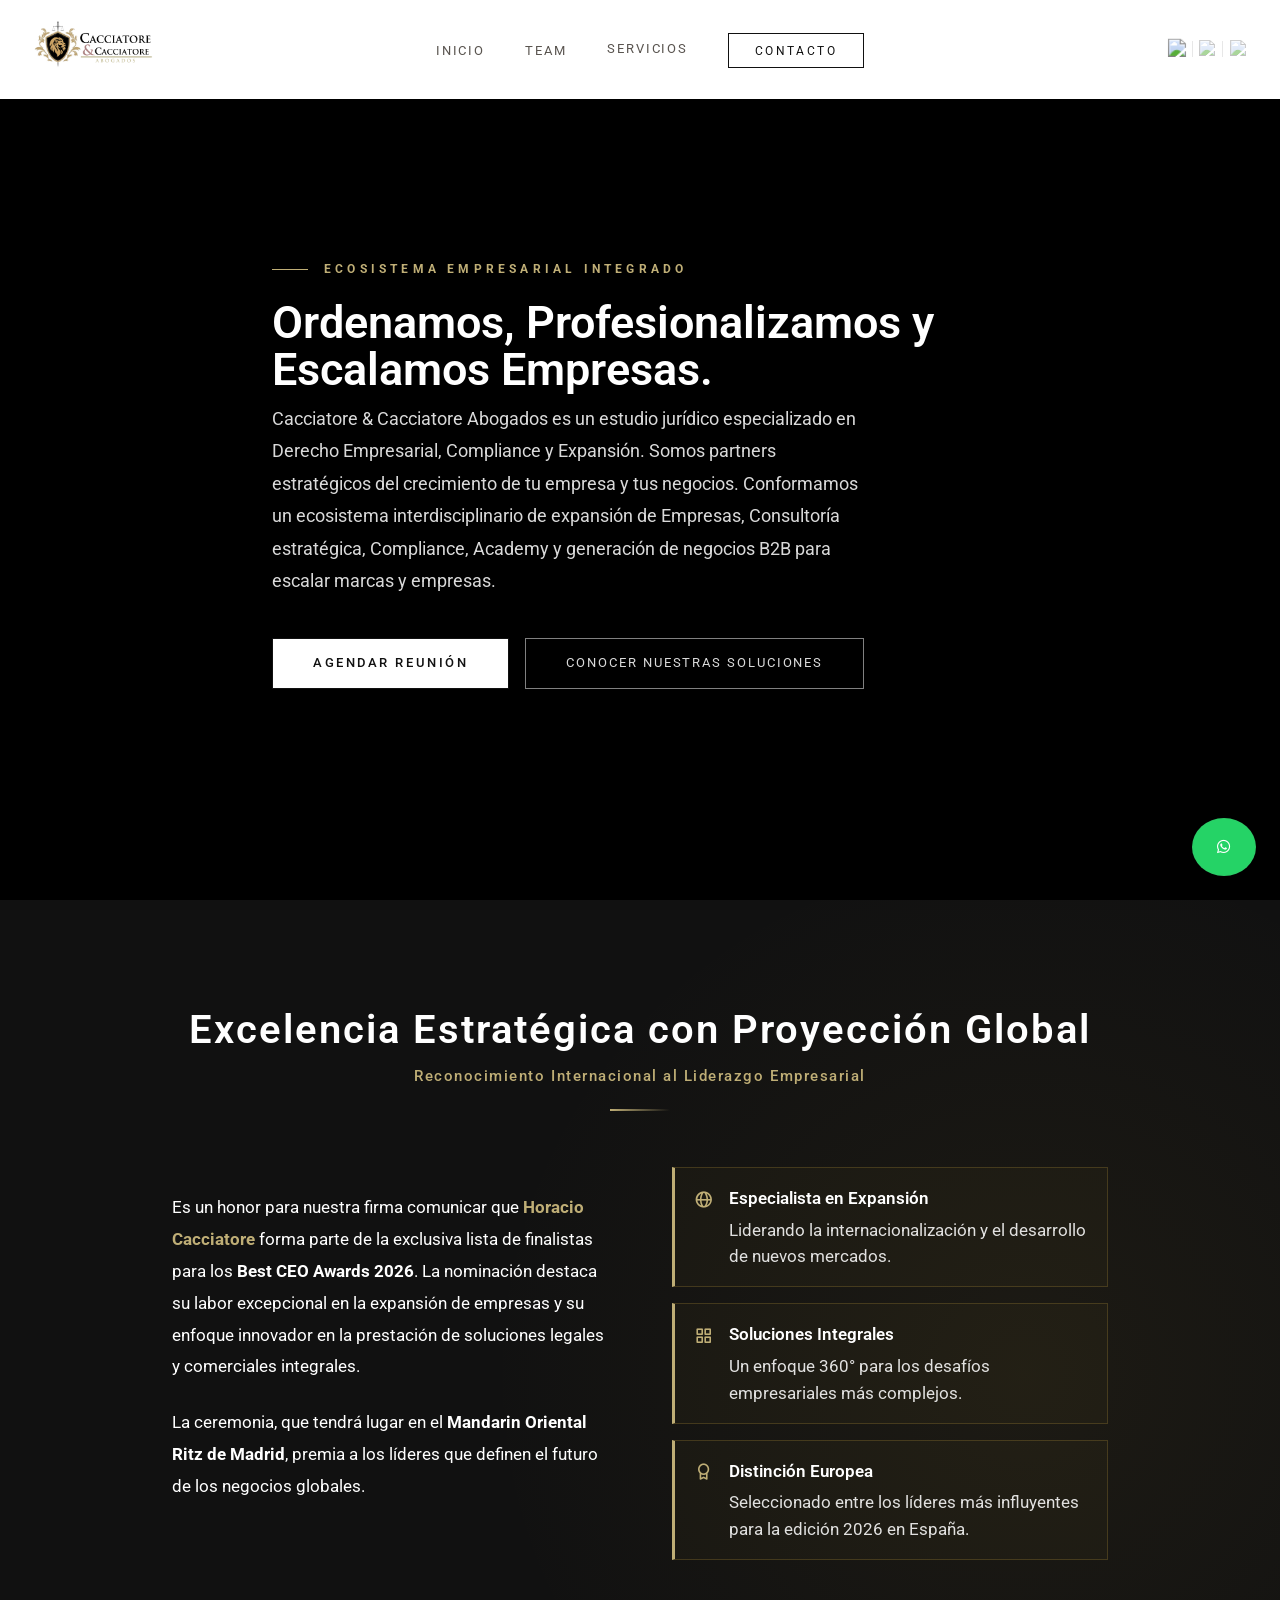
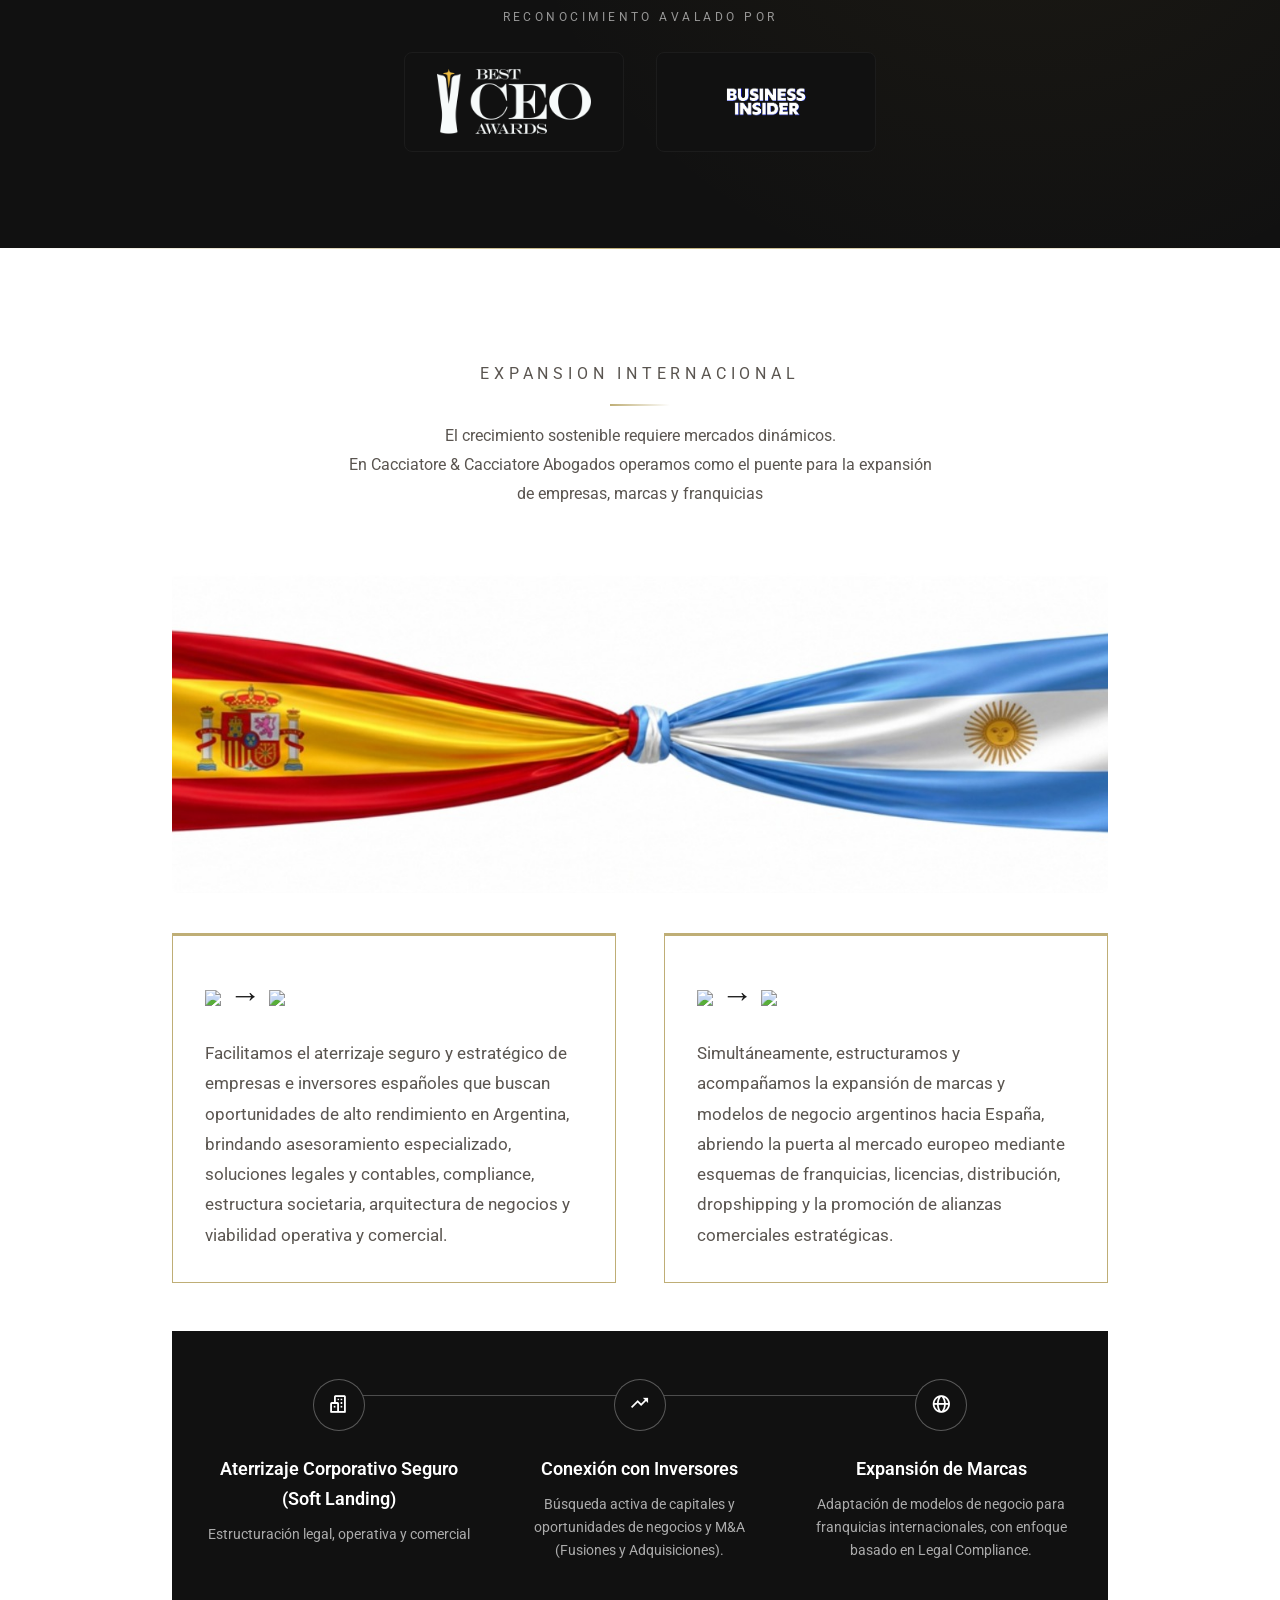
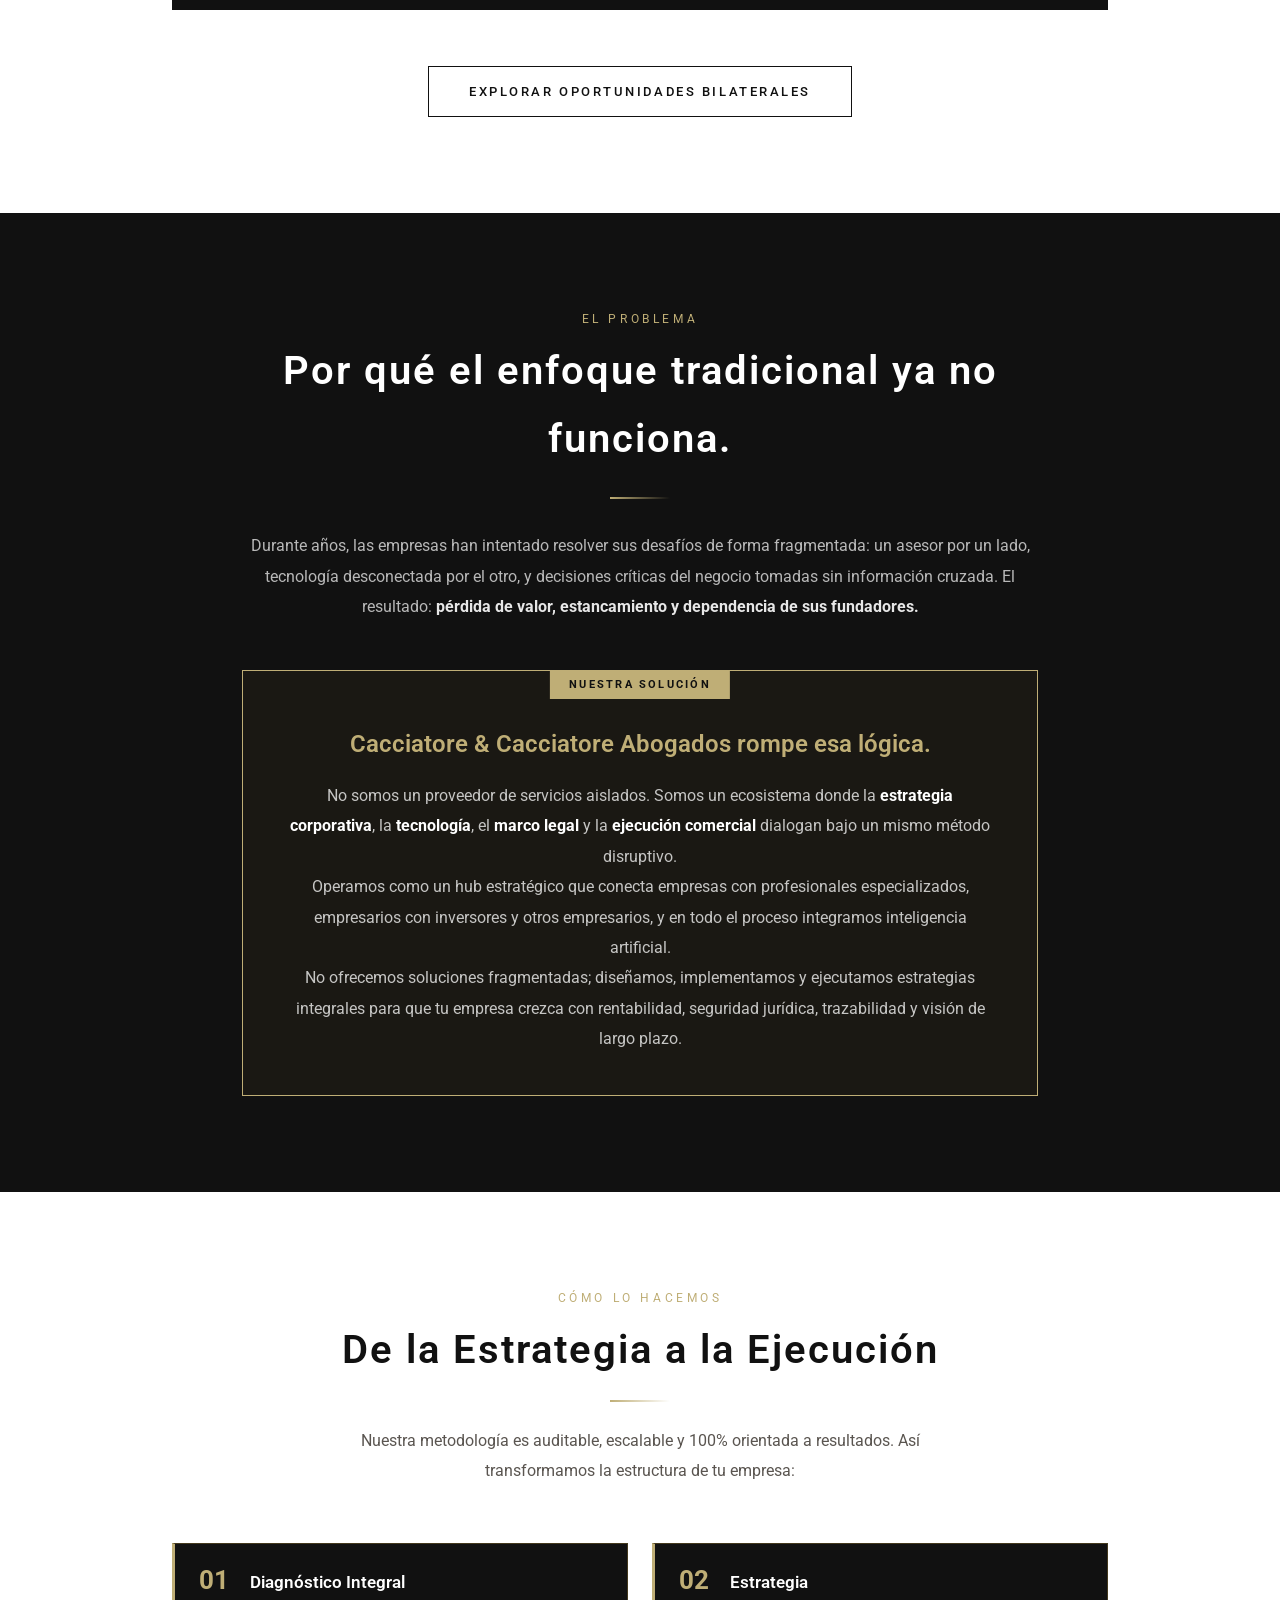
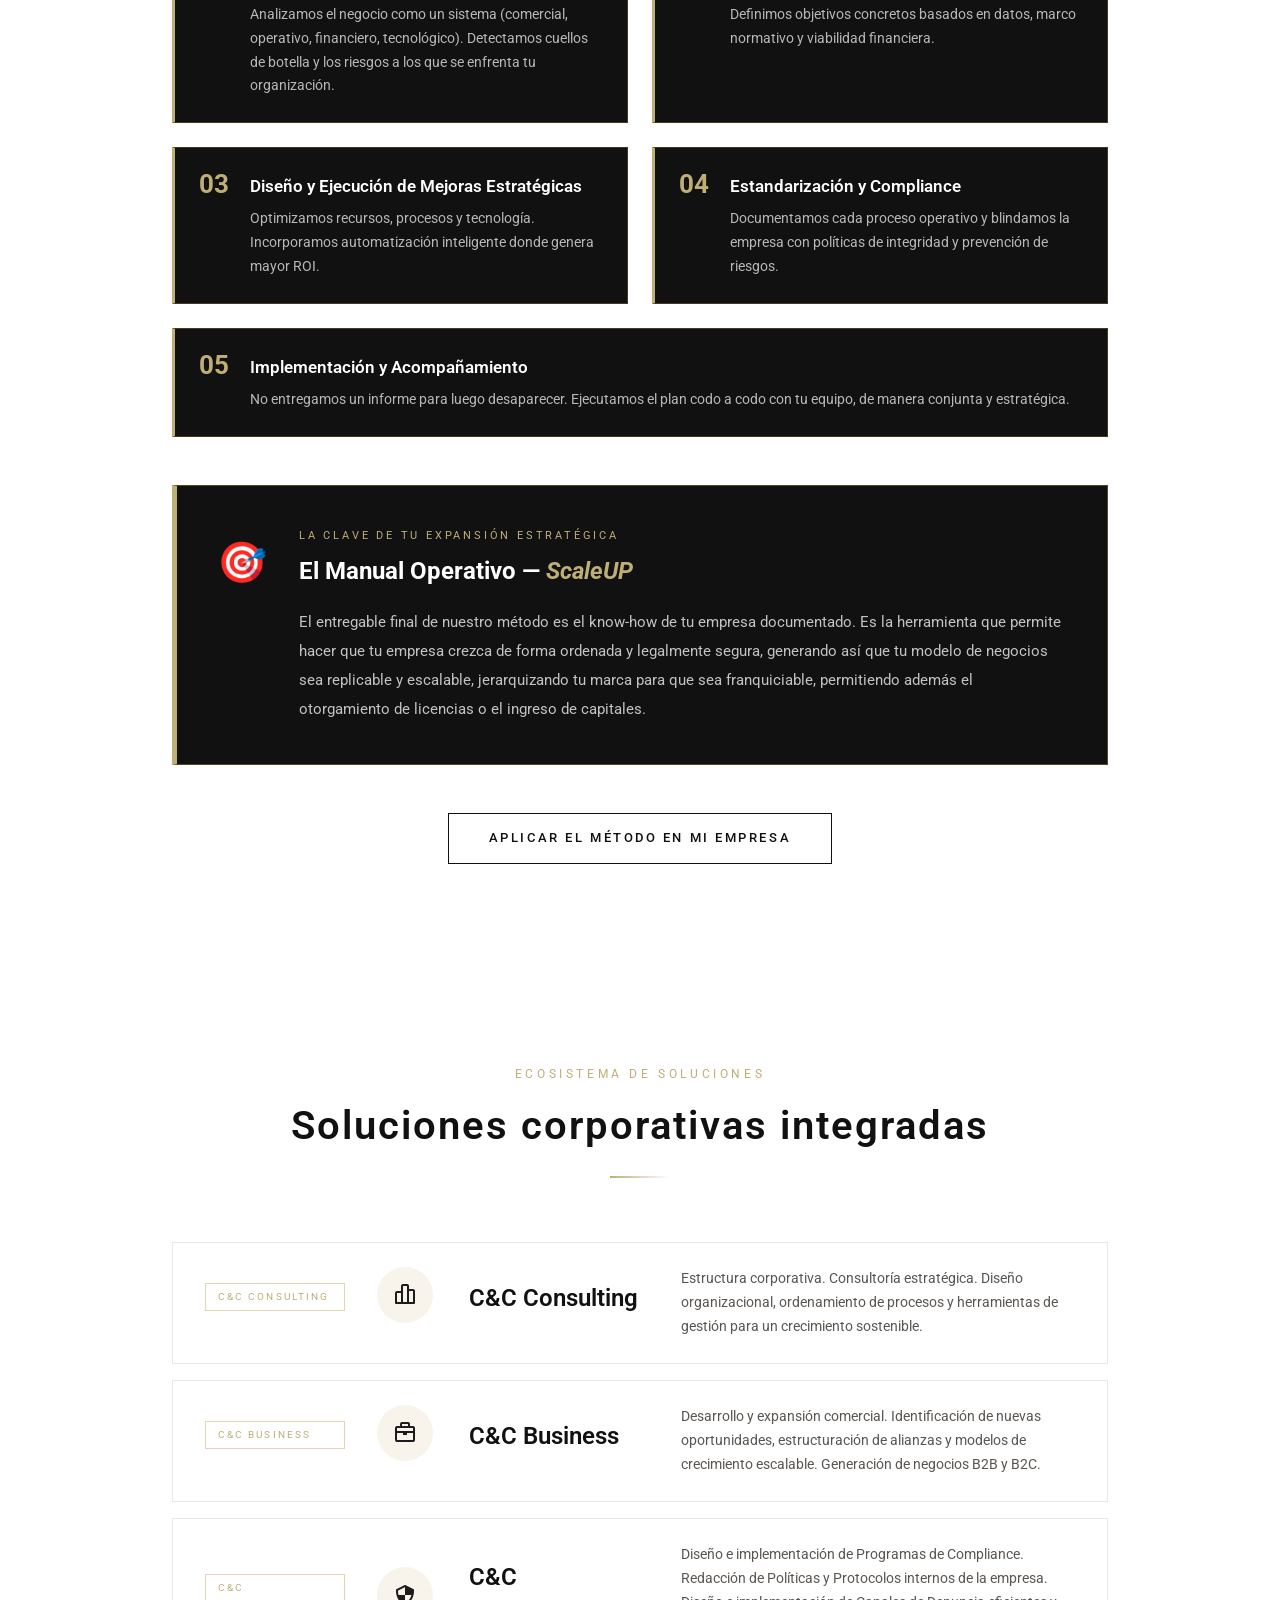
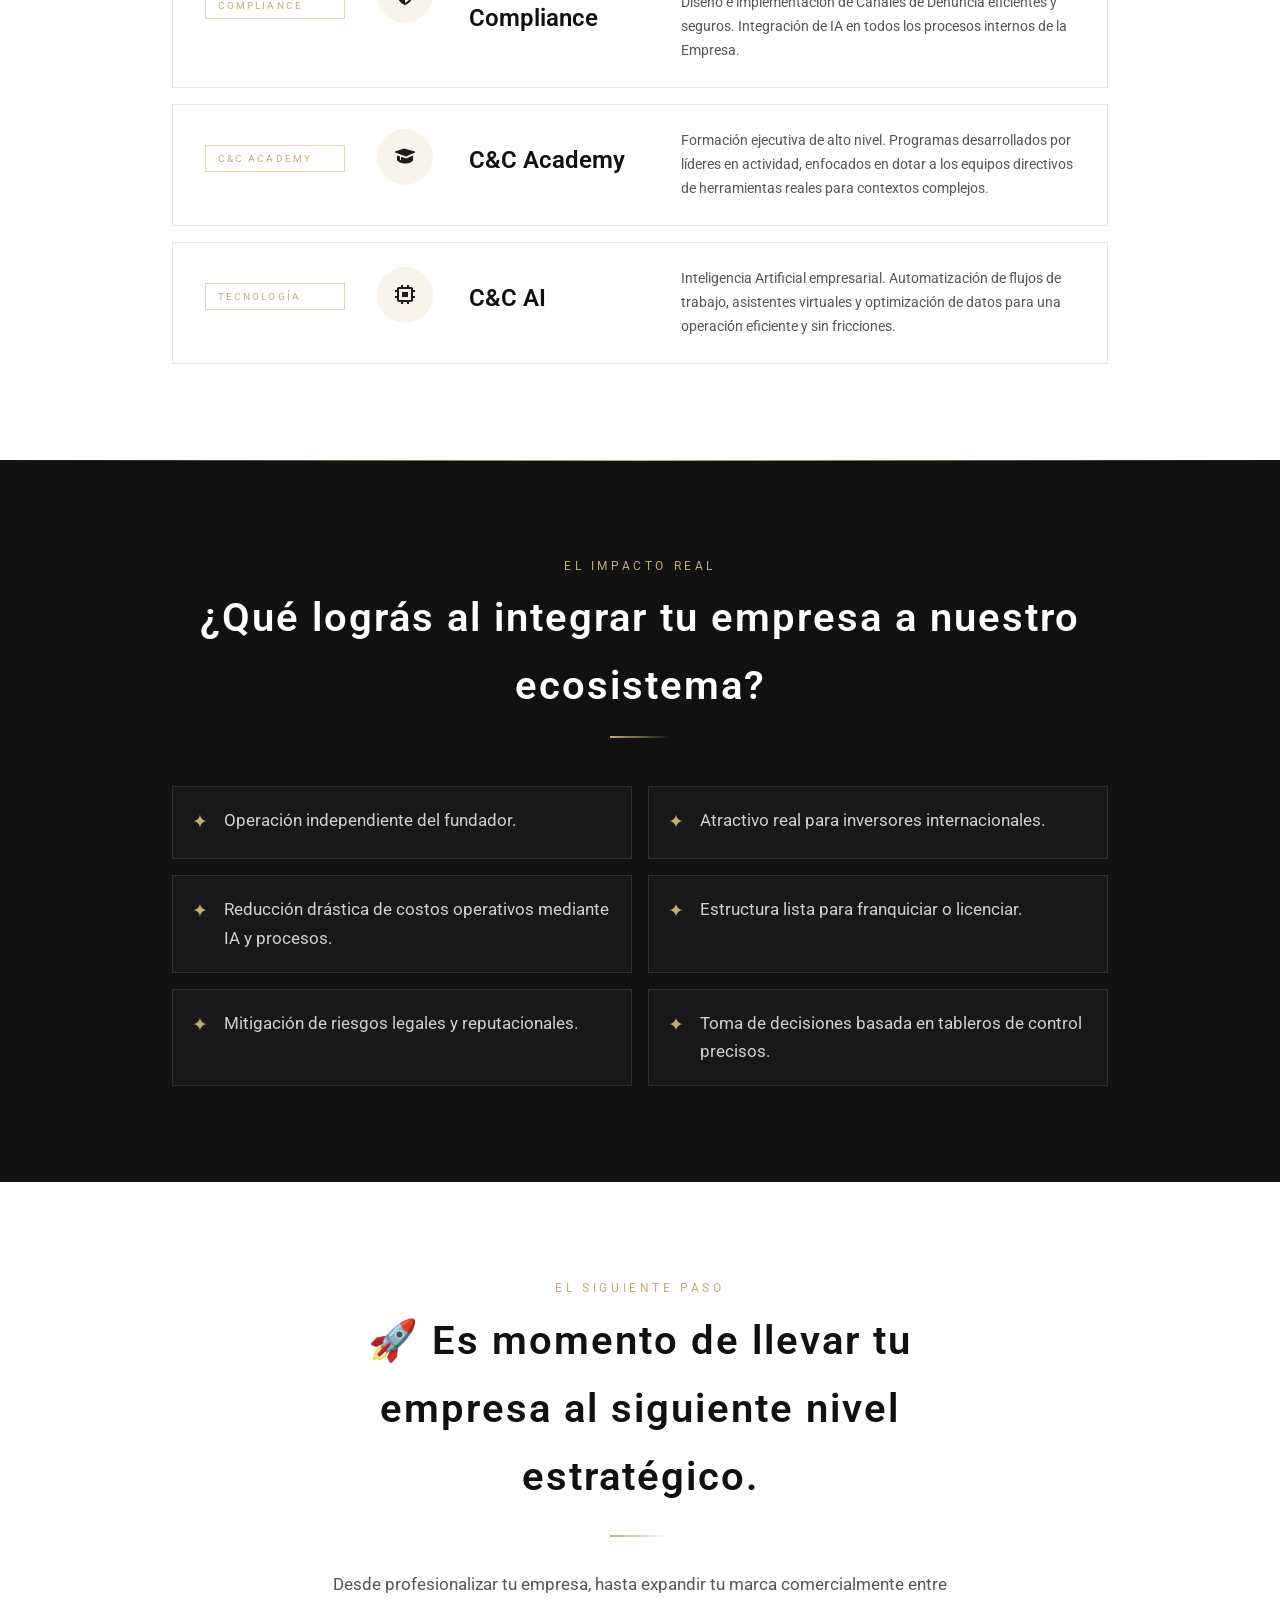
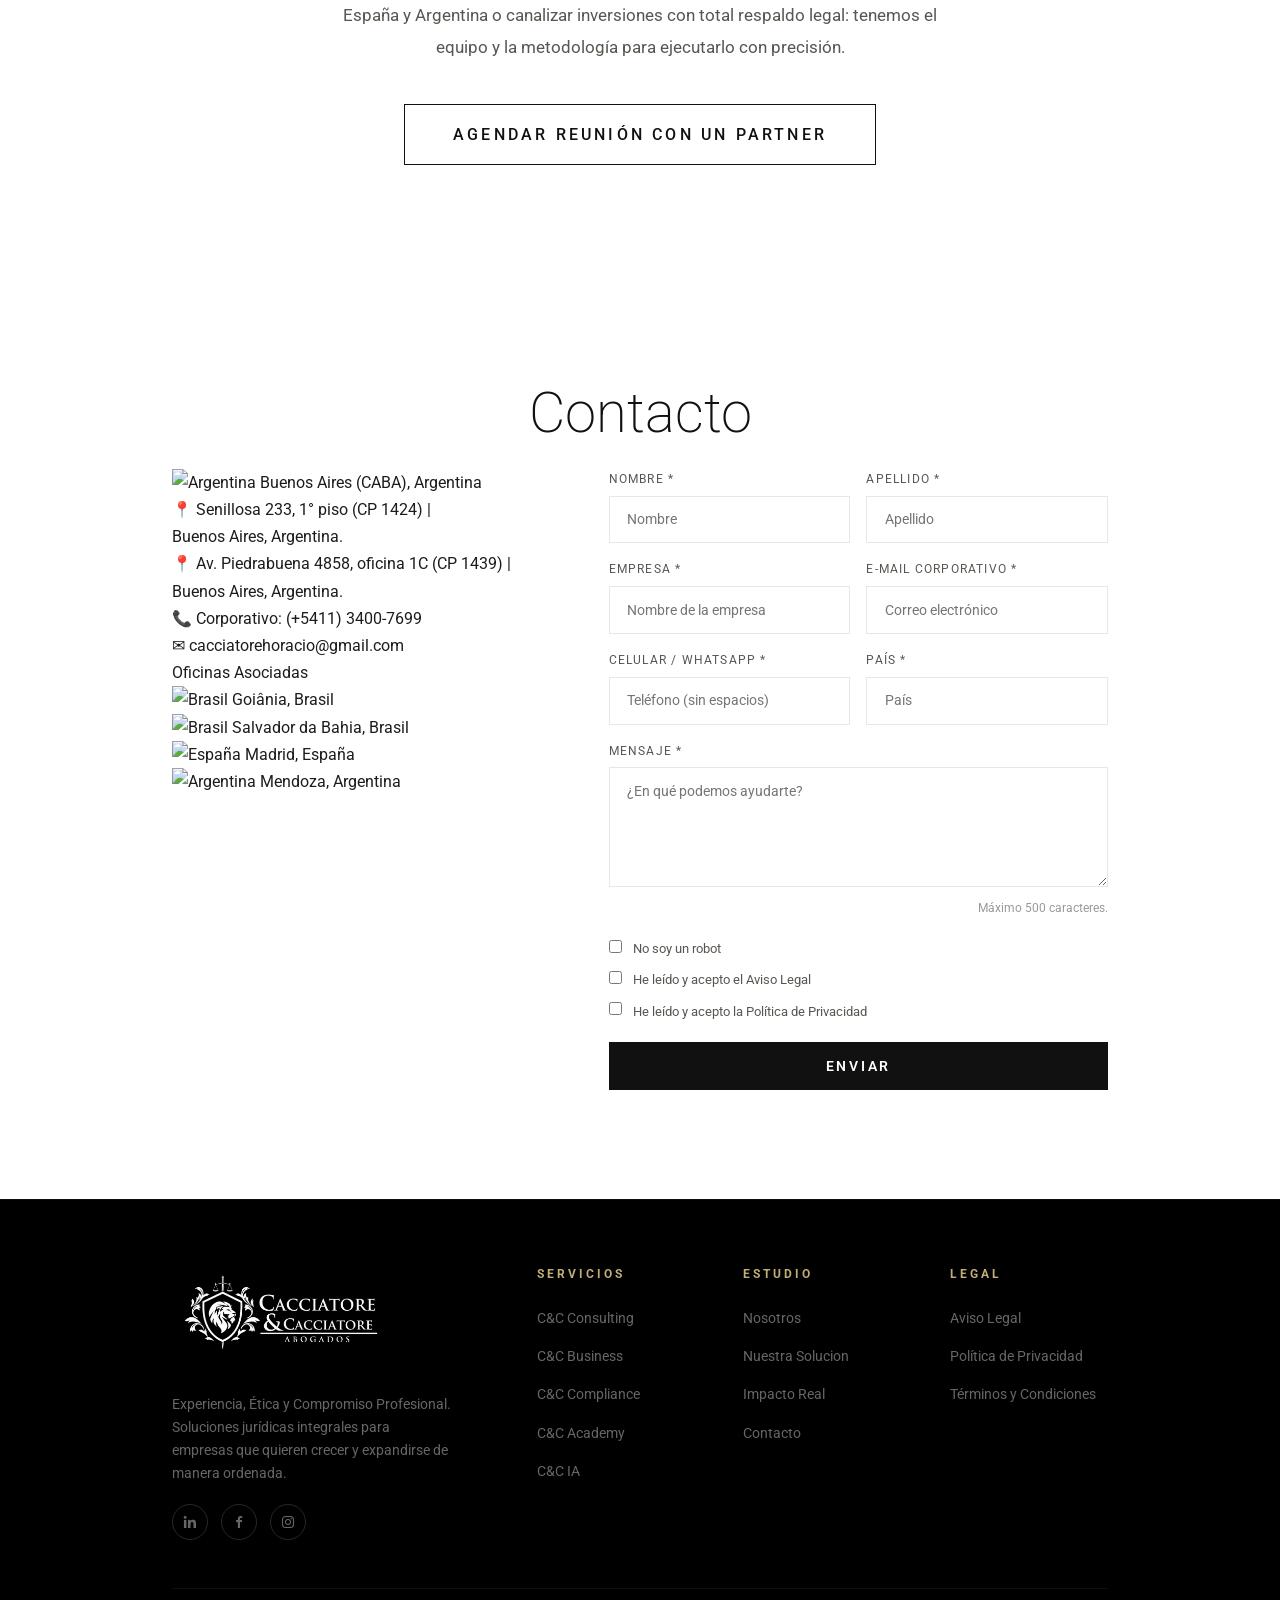
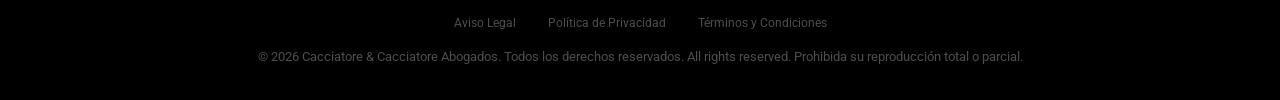
==== index.html @ 2b4773bb "Actualizacion de Cacciatore" ====
<!DOCTYPE html>
<html lang="es">
<head>
<meta charset="UTF-8">
<meta name="viewport" content="width=device-width, initial-scale=1.0">
<meta name="description" content="Cacciatore & Cacciatore Abogados - Franquiciación, Servicios Legales, Consulting e Inteligencia Artificial para empresas">
<!-- ===== SEO BÁSICO ===== -->
<meta name="description" content="Cacciatore & Cacciatore Abogados — Hub estratégico especializado en Derecho Empresarial, Compliance, Franquiciación y expansión entre España y Argentina. Ordenamos, Profesionalizamos y Escalamos organizaciones.">
<meta name="keywords" content="abogados empresariales Buenos Aires, compliance Argentina, franquiciación Argentina, expansión España Argentina, hub estratégico, derecho corporativo, consulting empresarial, inteligencia artificial legal">
<meta name="author" content="Cacciatore & Cacciatore Abogados">
<meta name="robots" content="index, follow">
<meta name="theme-color" content="#b9973a">
<link rel="canonical" href="https://cacciatoreabogados.com.ar/">

<!-- ===== OPEN GRAPH (Facebook, LinkedIn, WhatsApp) ===== -->
<meta property="og:type" content="website">
<meta property="og:url" content="https://cacciatoreabogados.com.ar/">
<meta property="og:title" content="Cacciatore & Cacciatore Abogados | Hub Estratégico Empresarial">
<meta property="og:description" content="Estudio jurídico especializado en Derecho Empresarial, Compliance y Expansión. Puente corporativo entre España y Argentina.">
<meta property="og:image" content="https://cacciatoreabogados.com.ar/img/og-image.jpg">
<meta property="og:locale" content="es_AR">
<meta property="og:locale:alternate" content="en_US">
<meta property="og:locale:alternate" content="pt_BR">
<meta property="og:site_name" content="Cacciatore & Cacciatore Abogados">

<!-- ===== TWITTER CARD ===== -->
<meta name="twitter:card" content="summary_large_image">
<meta name="twitter:title" content="Cacciatore & Cacciatore Abogados | Hub Estratégico Empresarial">
<meta name="twitter:description" content="Estudio jurídico especializado en Derecho Empresarial, Compliance y Expansión entre España y Argentina.">
<meta name="twitter:image" content="https://cacciatoreabogados.com.ar/img/og-image.jpg">

<!-- ===== GEO (posicionamiento local) ===== -->
<meta name="geo.region" content="AR-C">
<meta name="geo.placename" content="Buenos Aires, Argentina">
<meta name="geo.position" content="-34.6037;-58.3816">
<meta name="ICBM" content="-34.6037, -58.3816">

<!-- ===== SCHEMA.ORG (dato estructurado para Google) ===== -->
<script type="application/ld+json">
{
  "@context": "https://schema.org",
  "@type": "LegalService",
  "name": "Cacciatore & Cacciatore Abogados",
  "description": "Hub estratégico especializado en Derecho Empresarial, Compliance, Franquiciación y expansión entre España y Argentina.",
  "url": "https://cacciatoreabogados.com.ar",
  "logo": "https://cacciatoreabogados.com.ar/img/logo.png",
  "telephone": "+541134007699",
  "email": "cacciatorehoracio@gmail.com",
  "address": [
    {
      "@type": "PostalAddress",
      "streetAddress": "Senillosa 233, 1° piso",
      "addressLocality": "Buenos Aires",
      "postalCode": "1424",
      "addressCountry": "AR"
    },
    {
      "@type": "PostalAddress",
      "streetAddress": "Av. Piedrabuena 4858, oficina 1C",
      "addressLocality": "Buenos Aires",
      "postalCode": "1439",
      "addressCountry": "AR"
    }
  ],
  "areaServed": ["AR", "ES", "BR"],
  "serviceType": ["Derecho Empresarial", "Compliance", "Franquiciación", "Consulting", "Inteligencia Artificial Legal"],
  "sameAs": [
    "https://www.linkedin.com/in/horaciocacciatore/",
    "https://www.instagram.com/horacio.cacciatore/"
  ]
}
</script>
<title>Cacciatore & Cacciatore Abogados</title>
<link rel="preconnect" href="https://fonts.googleapis.com">
<link rel="preconnect" href="https://fonts.gstatic.com" crossorigin>
<link href="https://fonts.googleapis.com/css2?family=Roboto:wght@100;300;400;500;700;900&display=swap" rel="stylesheet">
<link href="https://fonts.googleapis.com/css2?family=Cormorant+Garamond:ital,wght@0,400;0,600;0,700;1,400;1,600&family=Outfit:wght@300;400;500;600&display=swap" rel="stylesheet">
<link rel="stylesheet" href="https://cdn.jsdelivr.net/npm/boxicons@latest/css/boxicons.min.css">
<link rel="stylesheet" href="css/style.css">
<link rel="stylesheet" href="css/hero-video.css">
<link rel="stylesheet" href="css/lang-switcher.css">
 
<link rel="icon" type="image/png" href="img/favicon.png">
</head>
<body>
 
<!-- =================== HEADER =================== -->
<header id="mainHeader">
  <nav class="nav">
    <a class="nav-logo" href="#inicio">
      <img src="img/Logo CACCIATORE & CACCIATORE ABOGADOS.PNG" alt="">
    </a>
    <ul class="nav-links">
      <li><a href="#inicio" data-i18n="nav.inicio">Inicio</a></li>
      <li><a href="team.html" data-i18n="nav.team">Team</a></li>
      <li class="nav-links">
        <a href="#servicios" data-i18n="nav.servicios">Servicios</a>
      </li>
      <li><a href="#contacto" class="nav-cta" data-i18n="nav.contacto">Contacto</a></li>
    </ul>
    <div class="hamburger" id="hamburger" onclick="toggleMenu()">
      <span></span><span></span><span></span>
    </div>
    <div class="lang-switcher">
      <button class="lang-btn lang-active" data-lang="es" title="Español"><img src="https://flagcdn.com/w20/es.png"></button>
      <span class="lang-sep"></span>
      <button class="lang-btn" data-lang="en" title="English"><img src="https://flagcdn.com/w20/us.png"></button>
      <span class="lang-sep"></span>
      <button class="lang-btn" data-lang="pt" title="Português"><img src="https://flagcdn.com/w20/br.png"></button>
  </div>
  </nav>
</header>
 
<!-- Mobile Menu -->
<div class="mobile-menu" id="mobileMenu">
  <button class="close-btn" onclick="toggleMenu()">✕</button>
  <a href="#inicio" onclick="toggleMenu()" data-i18n="nav.inicio">Inicio</a>
  <a href="team.html" onclick="toggleMenu()" data-i18n="nav.team">Team</a>
  <a href="#servicios" onclick="toggleMenu()" data-i18n="nav.servicios">Servicios</a>
  <a href="#contacto" onclick="toggleMenu()" data-i18n="nav.contacto">Contacto</a>
</div>
 
<!-- =================== HERO =================== -->
<section class="hero-video" id="inicio">
 
  <!-- SLIDE 1 -->
  <div class="hv-slide active" id="hv-slide-1">
    <video class="hv-video" autoplay muted playsinline loop>
      <source src="videos/video-1.mp4" type="video/mp4">
    </video>
    <div class="hv-overlay"></div>
    <div class="hv-content">
      <h2 class="hv-eyebrow" data-i18n="hero.eyebrow">Ecosistema Empresarial Integrado</h2>
      <h1 id="nosotros" class="hv-title" data-i18n="hero.title">Ordenamos, Profesionalizamos y Escalamos Empresas.</h1>
      <p class="hv-desc" data-i18n="hero.desc">
        Cacciatore & Cacciatore Abogados es un estudio jurídico especializado en Derecho Empresarial, Compliance y Expansión.
        Somos partners estratégicos del crecimiento de tu empresa y tus negocios. 
        Conformamos un ecosistema interdisciplinario de expansión de Empresas, Consultoría estratégica, Compliance, Academy y generación de negocios B2B para escalar marcas y empresas.
 
      </p>
      <div class="hv-btns">
        <a href="https://wa.me/5491134007699" target="_blank" rel="noopener noreferrer" class="btn-primary" data-i18n="hero.cta1">Agendar Reunión</a>
        <a href="#servicios" class="btn-outline hv-btn-outline" data-i18n="hero.cta2">Conocer nuestras soluciones</a>
      </div>
    </div>
  </div>
</section>

<!-- =================== RECONOCIMIENTO INTERNACIONAL =================== -->
<section class="section reveal" id="reconocimiento">
  <div class="container recono-inner">
    <div class="recono-header">
      <h2 class="stitle" style="color: var(--white);" data-i18n="reconocimiento.title">Excelencia Estratégica con Proyección Global</h2>
      <p class="recono-subtitle" data-i18n="reconocimiento.subtitle">Reconocimiento Internacional al Liderazgo Empresarial</p>
      <div class="gold-line" style="margin: 1.2rem auto;"></div>
    </div>
   <div class="recono-grid">
      <!-- COLUMNA IZQUIERDA: textos -->
      <div class="recono-text">
        <p data-i18n="reconocimiento.text1">Es un honor para nuestra firma comunicar que <strong style="color: var(--gold);">Horacio Cacciatore</strong> forma parte de la exclusiva lista de finalistas para los <strong>Best CEO Awards 2026</strong>. La nominación destaca su labor excepcional en la expansión de empresas y su enfoque innovador en la prestación de soluciones legales y comerciales integrales.</p>
        <p data-i18n="reconocimiento.text2">La ceremonia, que tendrá lugar en el <strong>Mandarin Oriental Ritz de Madrid</strong>, premia a los líderes que definen el futuro de los negocios globales.</p>
      </div>

      <!-- COLUMNA DERECHA: items -->
      <div class="recono-items">
        <div class="recono-item">
          <span class="recono-item-icon"><i class="bx bx-globe"></i></span>
          <div>
            <h4 data-i18n="reconocimiento.item1_title">Especialista en Expansión</h4>
            <p data-i18n="reconocimiento.item1_text">Liderando la internacionalización y el desarrollo de nuevos mercados.</p>
          </div>
        </div>
        <div class="recono-item">
          <span class="recono-item-icon"><i class="bx bx-grid-alt"></i></span>
          <div>
            <h4 data-i18n="reconocimiento.item2_title">Soluciones Integrales</h4>
            <p data-i18n="reconocimiento.item2_text">Un enfoque 360° para los desafíos empresariales más complejos.</p>
          </div>
        </div>
        <div class="recono-item">
          <span class="recono-item-icon"><i class="bx bx-award"></i></span>
          <div>
            <h4 data-i18n="reconocimiento.item3_title">Distinción Europea</h4>
            <p data-i18n="reconocimiento.item3_text">Seleccionado entre los líderes más influyentes para la edición 2026 en España.</p>
          </div>
        </div>
      </div>

    </div>

    <!-- LOGOS ABAJO — fuera del grid -->
    <div class="recono-logos">
      <p class="recono-logos-label" data-i18n="reconocimiento.avalado">Reconocimiento avalado por</p>
      <div class="recono-logos-row">
        <div class="recono-logo-box ceo">
          <img src="img/Logo_BestCEOAwards.png" alt="Best CEO Awards 2026">
        </div>
        <div class="recono-logo-box">
          <img src="img/business_insider.png" alt="Business Insider">
        </div>
      </div>
    </div>
  </div>
</section>
 
<!-- =================== ESPAÑA - ARGENTINA =================== -->
<section class="section franchise reveal" id="espana-argentina">
  <div class="container">
    <div class="franchise-header">
      <p class="sec-label" data-i18n="espana_arg.label">EXPANSION INTERNACIONAL</p>
      <div class="gold-line" style="margin: 1rem auto;"></div>
      <p data-i18n="espana_arg.intro">El crecimiento sostenible requiere mercados dinámicos. <br>
     En Cacciatore & Cacciatore Abogados operamos como el puente para la expansión de empresas, marcas y franquicias</p>
    </div>
    <div style="margin-bottom: 2.5rem; overflow: hidden; border-radius: 8px;">
      <img src="img/hub-internacional.jpeg" alt="Hub Estratégico España - Argentina"
           style="width: 100%; height: 320px; object-fit: cover; object-position: center; display: block;">
    </div>
    <div style="display: grid; grid-template-columns: 1fr 1fr; gap: 3rem; margin-bottom: 3rem;" class="esp-arg-grid">
      <div style="background: var(--white); border: 1px solid var(--gold); border-top: 3px solid var(--gold); padding: 2rem;">
        <div style="font-size: 2rem; margin-bottom: 1rem;"><img src="https://flagcdn.com/w40/es.png"> → <img src="https://flagcdn.com/w40/ar.png"></div>
       <!-- <h3 style="font-family: var(--font-display); font-size: 1.4rem; font-weight: 600; color: var(--black); margin-bottom: 1rem;" data-i18n="espana_arg.es_ar_title">España hacia Argentina</h3>-->
        <p style="color: var(--text-dim); font-size: 1.05rem; line-height: 1.8;" data-i18n="espana_arg.es_ar_text">
          Facilitamos el aterrizaje seguro y estratégico de empresas e inversores españoles que buscan oportunidades de alto rendimiento en Argentina, brindando asesoramiento especializado, soluciones legales y contables, compliance, estructura societaria, arquitectura de negocios y viabilidad operativa y comercial. 
        </p>
      </div>
      <div style="background: var(--white); border: 1px solid var(--gold); border-top: 3px solid var(--gold); padding: 2rem;">
        <div style="font-size: 2rem; margin-bottom: 1rem;"><img src="https://flagcdn.com/w40/ar.png"> → <img src="https://flagcdn.com/w40/es.png"></div>
       <!-- <h3 style="font-family: var(--font-display); font-size: 1.4rem; font-weight: 600; color: var(--black); margin-bottom: 1rem;" data-i18n="espana_arg.ar_es_title">Argentina hacia España</h3>-->
        <p style="color: var(--text-dim); font-size: 1.05rem; line-height: 1.8;" data-i18n="espana_arg.ar_es_text">
          Simultáneamente, estructuramos y acompañamos la expansión de marcas y modelos de negocio argentinos hacia España, abriendo la puerta al mercado europeo mediante esquemas de franquicias, licencias, distribución, dropshipping y la promoción de alianzas comerciales estratégicas.
        </p>
      </div>
    </div>
 
    <div class="franchise-steps">
      <div class="step-card">
        <div class="step-num"><i class='bx bx-buildings'></i></div>
        <h4 data-i18n="espana_arg.step1_title">Aterrizaje Corporativo Seguro (Soft Landing)</h4>
        <p data-i18n="espana_arg.step1_text">Estructuración legal, operativa y comercial</p>
      </div>
      <div class="step-card">
        <div class="step-num"><i class='bx bx-trending-up'></i></div>
        <h4 data-i18n="espana_arg.step2_title">Conexión con Inversores</h4>
        <p data-i18n="espana_arg.step2_text">Búsqueda activa de capitales y oportunidades de negocios y M&A (Fusiones y Adquisiciones).</p>
      </div>
      <div class="step-card">
        <div class="step-num"><i class='bx bx-globe'></i></div>
        <h4 data-i18n="espana_arg.step3_title">Expansión de Marcas</h4>
        <p data-i18n="espana_arg.step3_text">Adaptación de modelos de negocio para franquicias internacionales, con enfoque basado en Legal Compliance. </p>
      </div>
    </div>
 
    <div class="franchise-cta">
      <a href="https://wa.me/5491134007699" target="_blank" rel="noopener noreferrer" class="btn-primary" data-i18n="espana_arg.cta">Explorar Oportunidades Bilaterales</a>
    </div>
  </div>
</section>
 
<!-- =================== PROBLEMA VS SOLUCIÓN =================== -->
<section class="section reveal" id="problema-solucion">
  <div class="container">
    <p class="sec-label" data-i18n="problema.label">El Problema</p>
    <h2 class="stitle" data-i18n="problema.title">Por qué el enfoque tradicional ya no funciona.</h2>
    <div class="gold-line"></div>
    <p class="problema-text" data-i18n="problema.text">
      Durante años, las empresas han intentado resolver sus desafíos de forma fragmentada: un asesor por un lado, tecnología desconectada por el otro, y decisiones críticas del negocio tomadas sin información cruzada. El resultado: <strong>pérdida de valor, estancamiento y dependencia de sus fundadores.</strong>
    </p>
    <div id="nuestra-solucion" class="solucion-box">
      <span class="solucion-badge" data-i18n="problema.sol_label">Nuestra Solución</span>
      <p class="solucion-title" data-i18n="problema.sol_title">
        Cacciatore & Cacciatore Abogados rompe esa lógica.
      </p>
      <p class="solucion-text" data-i18n="problema.sol_text">
        No somos un proveedor de servicios aislados. Somos un ecosistema donde la <strong>estrategia corporativa</strong>, la <strong>tecnología</strong>, el <strong>marco legal</strong> y la <strong>ejecución comercial</strong> dialogan bajo un mismo método disruptivo.
      </p>
      <p class="solucion-text" data-i18n="problema.sol_text2">Operamos como un hub estratégico que conecta empresas con profesionales especializados, empresarios con inversores y otros empresarios, y en todo el proceso integramos inteligencia artificial.</p> 
      <p class="solucion-text" data-i18n="problema.sol_text3">No ofrecemos soluciones fragmentadas; diseñamos, implementamos y ejecutamos estrategias integrales para que tu empresa crezca con rentabilidad, seguridad jurídica, trazabilidad y visión de largo plazo.</p>
    </div>
  </div>
</section>

<!-- =================== MÉTODO CACCIATORE =================== -->
<section class="section ia-section reveal" id="metodo">
  <div class="container">
 
    <!-- HEADER CENTRADO -->
    <div style="text-align: center; margin-bottom: 3.5rem;">
      <p class="sec-label" data-i18n="metodo.label">Cómo lo Hacemos</p>
      <h2 class="stitle" data-i18n="metodo.title">De la Estrategia a la Ejecución</h2>
      <div class="gold-line" style="margin: 1rem auto 1.5rem;"></div>
      <p style="max-width: 640px; margin: 0 auto; color: var(--text-dim); font-size: 1rem; line-height: 1.9;" data-i18n="metodo.intro">
        Nuestra metodología es auditable, escalable y 100% orientada a resultados. Así transformamos la estructura de tu empresa:
      </p>
    </div>
 
    <!-- 5 PASOS EN GRID -->
    <div class="metodo-steps">
      <div class="metodo-step">
        <div class="metodo-num">01</div>
        <div>
          <h4 data-i18n="metodo.s1_title">Diagnóstico Integral</h4>
          <p data-i18n="metodo.s1_text">Analizamos el negocio como un sistema (comercial, operativo, financiero, tecnológico). Detectamos cuellos de botella y los riesgos a los que se enfrenta tu organización.</p>
        </div>
      </div>
      <div class="metodo-step">
        <div class="metodo-num">02</div>
        <div>
          <h4 data-i18n="metodo.s2_title">Estrategia</h4>
          <p data-i18n="metodo.s2_text">Definimos objetivos concretos basados en datos, marco normativo y viabilidad financiera.</p>
        </div>
      </div>
      <div class="metodo-step">
        <div class="metodo-num">03</div>
        <div>
          <h4 data-i18n="metodo.s3_title">Diseño y Ejecución de Mejoras Estratégicas</h4>
          <p data-i18n="metodo.s3_text">Optimizamos recursos, procesos y tecnología. Incorporamos automatización inteligente donde genera mayor ROI.</p>
        </div>
      </div>
      <div class="metodo-step">
        <div class="metodo-num">04</div>
        <div>
          <h4 data-i18n="metodo.s4_title">Estandarización y Compliance</h4>
          <p data-i18n="metodo.s4_text">Documentamos cada proceso operativo y blindamos la empresa con políticas de integridad y prevención de riesgos.</p>
        </div>
      </div>
      <div class="metodo-step">
        <div class="metodo-num">05</div>
        <div>
          <h4 data-i18n="metodo.s5_title">Implementación y Acompañamiento</h4>
          <p data-i18n="metodo.s5_text">No entregamos un informe para luego desaparecer. Ejecutamos el plan codo a codo con tu equipo, de manera conjunta y estratégica.</p>
        </div>
      </div>
    </div>
 
    <!-- CAJA DESTACADA: MANUAL OPERATIVO -->
    <div class="metodo-manual">
      <div class="metodo-manual-icon">🎯</div>
      <div class="metodo-manual-body">
        <p class="metodo-manual-label" data-i18n="metodo.manual_label">La Clave de tu Expansión Estratégica</p>
        <h3 class="metodo-manual-title" data-i18n="metodo.manual_title">El Manual Operativo — <em>ScaleUP</em></h3>
        <p class="metodo-manual-text" data-i18n="metodo.manual_text">
          El entregable final de nuestro método es el know-how de tu empresa documentado. Es la herramienta que permite hacer que tu empresa crezca de forma ordenada y legalmente segura, generando así que tu modelo de negocios sea replicable y escalable, jerarquizando tu marca para que sea franquiciable, permitiendo además el otorgamiento de licencias o el ingreso de capitales.
        </p>
      </div>
    </div>
 
    <!-- CTA -->
    <div style="text-align: center; margin-top: 3rem;">
      <a href="https://wa.me/5491134007699" target="_blank" rel="noopener noreferrer" class="btn-primary" data-i18n="metodo.cta">Aplicar el Método en mi Empresa</a>
    </div>
 
  </div>
</section>
 
<!-- =================== SERVICIOS =================== -->
<section class="section servicios reveal" id="servicios">
  <div class="container">
    <div class="servicios-header">
      <p class="sec-label" data-i18n="servicios.label">Ecosistema de soluciones</p>
      <h2 class="stitle" data-i18n="servicios.title">Soluciones corporativas integradas</h2>
      <div class="gold-line" style="margin: 1rem auto;"></div>
    </div>
 
    <div class="servicios-5grid">
 
      <div class="serv-card">
        <span class="serv-tag">C&C Consulting</span>
        <div class="serv-icon"><i class='bx bx-bar-chart-alt-2'></i></div>
        <h3>C&amp;C Consulting</h3>
        <p data-i18n="servicios.c1_text">Estructura corporativa. Consultoría estratégica. Diseño organizacional, ordenamiento de procesos y herramientas de gestión para un crecimiento sostenible.</p>
      </div>
 
      <div class="serv-card">
        <span class="serv-tag">C&C Business</span>
        <div class="serv-icon"><i class='bx bx-briefcase'></i></div>
        <h3>C&amp;C Business</h3>
        <p data-i18n="servicios.c2_text">Desarrollo y expansión comercial. Identificación de nuevas oportunidades, estructuración de alianzas y modelos de crecimiento escalable. Generación de negocios B2B y B2C.</p>
      </div>
 
      <div class="serv-card">
        <span class="serv-tag">C&C Compliance</span>
        <div class="serv-icon"><i class='bx bx-shield-quarter'></i></div>
        <h3>C&amp;C Compliance</h3>
        <p data-i18n="servicios.c3_text">Diseño e implementación de Programas de Compliance. Redacción de Políticas y Protocolos internos de la empresa. Diseño e implementación de Canales de Denuncia eficientes y seguros. Integración de IA en todos los procesos internos de la Empresa.</p>
      </div>
 
      <div class="serv-card">
        <span class="serv-tag">C&C Academy</span>
        <div class="serv-icon"><i class='bx bxs-graduation'></i></div>
        <h3>C&amp;C Academy</h3>
        <p data-i18n="servicios.c4_text">Formación ejecutiva de alto nivel. Programas desarrollados por líderes en actividad, enfocados en dotar a los equipos directivos de herramientas reales para contextos complejos.</p>
       <!-- <a href="#ia-section" class="serv-link" data-i18n="servicios.c4_link">Ver más →</a>-->
      </div>
 
      <div class="serv-card">
        <span class="serv-tag" data-i18n="servicios.c5_tag">Tecnología</span>
        <div class="serv-icon"><i class='bx bx-chip'></i></div>
        <h3>C&amp;C AI</h3>
        <p data-i18n="servicios.c5_text">Inteligencia Artificial empresarial. Automatización de flujos de trabajo, asistentes virtuales y optimización de datos para una operación eficiente y sin fricciones.</p>
      </div>
 
    </div>
 
  </div>
</section>
 
 
<!-- =================== RESULTADOS =================== -->
<section class="section about reveal" id="resultados">
  <div class="container">
    <div class="resultados-header">
      <p class="sec-label" data-i18n="resultados.label">El Impacto Real</p>
      <h2 class="stitle" data-i18n="resultados.title">¿Qué lográs al integrar tu empresa a nuestro ecosistema?</h2>
      <div class="gold-line" style="margin: 1rem auto;"></div>
    </div>
    <div class="results-grid">
      <div class="result-item">
        <span class="result-icon">✦</span>
        <p data-i18n="resultados.r1">Operación independiente del fundador.</p>
      </div>
      <div class="result-item">
        <span class="result-icon">✦</span>
        <p data-i18n="resultados.r2">Atractivo real para inversores internacionales.</p>
      </div>
      <div class="result-item">
        <span class="result-icon">✦</span>
        <p data-i18n="resultados.r3">Reducción drástica de costos operativos mediante IA y procesos.</p>
      </div>
      <div class="result-item">
        <span class="result-icon">✦</span>
        <p data-i18n="resultados.r4">Estructura lista para franquiciar o licenciar.</p>
      </div>
      <div class="result-item">
        <span class="result-icon">✦</span>
        <p data-i18n="resultados.r5">Mitigación de riesgos legales y reputacionales.</p>
      </div>
      <div class="result-item">
        <span class="result-icon">✦</span>
        <p data-i18n="resultados.r6">Toma de decisiones basada en tableros de control precisos.</p>
      </div>
    </div>
  </div>
</section>  


<!-- =================== CTA FINAL =================== -->
<section class="section reveal" style="background: var(--bg3); text-align: center; position: relative; overflow: hidden;">
  <img src="img/C_C__23_.png" alt=""
       style="position: absolute; right: 0; bottom: 0; height: 100%; max-height: 500px; width: auto; object-fit: contain; object-position: bottom right; opacity: 0.12; pointer-events: none;">
  <img src="img/C_C__14_.jpg" alt=""
       style="position: absolute; left: 0; bottom: 0; height: 100%; max-height: 500px; width: auto; object-fit: contain; object-position: bottom left; opacity: 0.08; pointer-events: none;">
  <div class="container" style="max-width: 700px; position: relative; z-index: 1;">
    <p class="sec-label" data-i18n="cta_final.label">El Siguiente Paso</p>
    <h2 class="stitle" style="margin-bottom: 1.5rem;" data-i18n="cta_final.title">🚀 Es momento de llevar tu empresa al siguiente nivel estratégico.</h2>
    <div class="gold-line" style="margin: 1rem auto 2rem;"></div>
    <p style="color: var(--text-dim); font-size: 1.05rem; line-height: 1.9; margin-bottom: 2.5rem;" data-i18n="cta_final.text">
      Desde profesionalizar tu empresa, hasta expandir tu marca comercialmente entre España y Argentina o canalizar inversiones con total respaldo legal: tenemos el equipo y la metodología para ejecutarlo con precisión. 
    </p>
    <a href="https://wa.me/5491134007699" target="_blank" rel="noopener noreferrer" class="btn-primary" style="font-size: 1rem; padding: 1rem 3rem;" data-i18n="cta_final.cta"> Agendar Reunión con un Partner</a>
  </div>
</section>
 
<!-- =================== CONTACTO =================== -->
<section class="section contacto reveal" id="contacto">
  <div class="container">
    <h2 class="contact-title" data-i18n="contacto.title">Contacto</h2>
    <div class="contacto-inner">
      <!-- IZQUIERDA -->
      <div class="contact-left">
        <div class="contact-info-block">
          <div class="oficina-item"><img src="https://flagcdn.com/w20/ar.png" alt="Argentina"> Buenos Aires (CABA), Argentina</div>
          <p class="contact-pin">📍 Senillosa 233, 1° piso (CP 1424) |<br><span>Buenos Aires, Argentina.</span></p>
          <p class="contact-pin">📍 Av. Piedrabuena 4858, oficina 1C (CP 1439) |<br><span>Buenos Aires, Argentina.</span></p>
          <p class="contact-pin">📞 Corporativo: (+5411) 3400-7699</p>
          <p class="contact-pin">✉ cacciatorehoracio@gmail.com</p>
        </div>
 
        <div class="contact-oficinas">
          <p class="oficinas-title" data-i18n="contacto.oficinas_title">Oficinas Asociadas</p>
          <div class="oficina-item"><img src="https://flagcdn.com/w20/br.png" alt="Brasil"> Goiânia, Brasil</div>
          <div class="oficina-item"><img src="https://flagcdn.com/w20/br.png" alt="Brasil"> Salvador da Bahia, Brasil</div>
          <div class="oficina-item"><img src="https://flagcdn.com/w20/es.png" alt="España"> Madrid, España</div>
          <div class="oficina-item"><img src="https://flagcdn.com/w20/ar.png" alt="Argentina"> Mendoza, Argentina</div>
        </div>
 
        <div class="contact-map">
          <iframe
            src="https://www.google.com/maps?q=Senillosa+235+Buenos+Aires&output=embed"
            loading="lazy">
          </iframe>
        </div>
      </div>
 
      <!-- DERECHA: FORMULARIO -->
      <div class="contact-form-wrap">
        <!-- HONEYPOT — invisible para humanos, los bots lo llenan -->
        <input 
          type="text" 
          name="website" 
          style="display:none !important; position:absolute; left:-9999px;" 
          tabindex="-1" 
          autocomplete="off"
          aria-hidden="true">
        <form id="formContacto">
          <div class="form-grid">
            <div class="form-group"><label data-i18n="contacto.label_nombre">Nombre *</label><input type="text" name="nombre" placeholder="Nombre" data-i18n-ph="contacto.ph_nombre" required></div>
            <div class="form-group"><label data-i18n="contacto.label_apellido">Apellido *</label><input type="text" name="apellido" placeholder="Apellido" data-i18n-ph="contacto.ph_apellido" required></div>
            <div class="form-group"><label data-i18n="contacto.label_empresa">Empresa *</label><input type="text" name="empresa" placeholder="Nombre de la empresa" data-i18n-ph="contacto.ph_empresa" required></div>
            <div class="form-group"><label data-i18n="contacto.label_email">E-mail Corporativo *</label><input type="email" name="email" placeholder="Correo electrónico" data-i18n-ph="contacto.ph_email" required></div>
            <div class="form-group"><label data-i18n="contacto.label_telefono">Celular / WhatsApp *</label><input type="tel" name="telefono" placeholder="Teléfono (sin espacios)" data-i18n-ph="contacto.ph_telefono" required></div>
            <div class="form-group"><label data-i18n="contacto.label_pais">País *</label><input type="text" name="pais" placeholder="País" data-i18n-ph="contacto.ph_pais" required></div>
            <div class="form-group form-full">
              <label data-i18n="contacto.label_mensaje">Mensaje *</label>
              <textarea name="mensaje" placeholder="¿En qué podemos ayudarte?" data-i18n-ph="contacto.ph_mensaje" maxlength="500" required></textarea>
              <small style="display:block; text-align:right; color:var(--muted); font-size:0.75rem; margin-top:0.3rem;" data-i18n="contacto.max_chars">Máximo 500 caracteres.</small>
            </div>
          </div>
          <div class="form-checks">
            <label><input type="checkbox" required> <span data-i18n="contacto.check_bot">No soy un robot</span></label>
            <label><input type="checkbox" required> <span data-i18n="contacto.check_aviso">He leído y acepto el Aviso Legal</span></label>
            <label><input type="checkbox" required> <span data-i18n="contacto.check_privacidad">He leído y acepto la Política de Privacidad</span></label>
          </div>
          <button type="submit" class="btn-submit" data-i18n="contacto.btn">Enviar</button>
        </form>
      </div>
 
    </div>
  </div>
</section>
 
<!-- =================== FOOTER =================== -->
<footer>
  <div class="container">
    <div class="footer-inner">
      <div class="footer-brand">
      <img src="img/invert-logo.jpeg" alt="">
      <p data-i18n="footer.desc">Experiencia, Ética y Compromiso Profesional. Soluciones jurídicas integrales para empresas que quieren crecer y expandirse de manera ordenada.</p>
        <div class="footer-social">
          <a href="https://www.linkedin.com/company/cacciatore-cacciatore-abogados/" target="_blank" rel="noopener noreferrer" class="footer-social-link"><i class='bx bxl-linkedin'></i></a>
          <a href="https://www.facebook.com/share/1AYPVKCeGb/" target="_blank" rel="noopener noreferrer" class="footer-social-link"><i class='bx bxl-facebook'></i></a>
          <a href="https://www.instagram.com/cacciatoreabogados.com.ar" target="_blank" rel="noopener noreferrer" class="footer-social-link"><i class='bx bxl-instagram'></i></a>
        </div>
      </div>
      <div class="footer-col">
        <h5 data-i18n="footer.col1">Servicios</h5>
        <ul>
          <li><a href="#servicios" data-i18n="footer.consulting">C&C Consulting</a></li>
          <li><a href="#servicios">C&C Business</a></li>
          <li><a href="#servicios">C&C Compliance</a></li>
          <li><a href="#servicios">C&C Academy</a></li>
          <li><a href="#ia">C&C IA</a></li>
        </ul>
      </div>
      <div class="footer-col">
        <h5 data-i18n="footer.col2">Estudio</h5>
        <ul>
          <li><a href="#nosotros" data-i18n="footer.nosotros">Nosotros</a></li>
          <li><a href="#problema-solucion" data-i18n="footer.nuestra-solucion">Nuestra Solucion</a></li>
          <li><a href="#resultados" data-i18n="footer.impacto-real">Impacto Real</a></li>
          <li><a href="#contacto" data-i18n="footer.contacto">Contacto</a></li>
        </ul>
      </div>
      <div class="footer-col">
        <h5 data-i18n="footer.col3">Legal</h5>
        <ul>
          <li><a href="#" data-i18n="footer.aviso" onclick="document.getElementById('modalAvisoLegal').style.display='flex'; return false;">Aviso Legal</a></li>
          <li><a href="politica-privacidad.html" data-i18n="footer.privacidad">Política de Privacidad</a></li>
          <li><a href="terminos-condiciones.html" data-i18n="footer.terminos">Términos y Condiciones</a></li>
        </ul>
      </div>
    </div>
    <div class="footer-bottom">
      <div class="footer-legal">
        <a href="#" onclick="document.getElementById('modalAvisoLegal').style.display='flex'; return false;">Aviso Legal</a>
        <a href="politica-privacidad.html" data-i18n="footer.privacidad">Política de Privacidad</a>
        <a href="terminos-condiciones.html" data-i18n="footer.terminos">Términos y Condiciones</a>
      </div>
      <p data-i18n="footer.rights">© 2026 Cacciatore & Cacciatore Abogados. Todos los derechos reservados. All rights reserved. Prohibida su reproducción total o parcial.</p>
    </div>
  </div>
</footer>
<!-- =================== FLOATING BUTTONS =================== -->
<div class="floating">
  <button class="float-btn scroll-top" id="scrollTop" onclick="window.scrollTo({top:0,behavior:'smooth'})">↑</button>
  <a href="https://wa.me/5491134007699" class="float-btn float-wa" target="_blank" rel="noopener noreferrer"><i class='bx bxl-whatsapp'></i></a>
</div>
 <!-- MODAL AVISO LEGAL -->
<div id="modalAvisoLegal" style="display:none; position:fixed; inset:0; background:rgba(0,0,0,0.75); z-index:3000; align-items:center; justify-content:center; padding:1.5rem;" onclick="if(event.target===this)this.style.display='none'">
  <div style="background:#fff; max-width:700px; width:100%; max-height:85vh; overflow-y:auto; position:relative; border-top:4px solid #b9973a; padding:3rem 2.5rem; box-shadow:0 20px 60px rgba(0,0,0,0.25);">
    <span onclick="document.getElementById('modalAvisoLegal').style.display='none'" style="position:absolute; top:1rem; right:1.5rem; font-size:1.6rem; cursor:pointer; color:#999;">&times;</span>
    <h2 style="font-size:1.8rem; font-weight:700; color:#111; margin-bottom:1.5rem;" data-i18n="aviso_legal.titulo">Aviso Legal</h2>
    <div style="width:60px; height:2px; background:#BFAE76; margin-bottom:2rem;"></div>
    <p style="font-size:0.95rem; color:#5a5550; line-height:1.9; margin-bottom:1.2rem;" data-i18n="aviso_legal.p1"><strong style="color:#111;">Cacciatore & Cacciatore Abogados</strong> coloca a disposición de los visitantes de su sitio web cierto tipo de contenidos gráficos y audiovisuales, e información legal de manera generalizada y a los fines únicamente informativos.</p>
    <p style="font-size:0.95rem; color:#5a5550; line-height:1.9; margin-bottom:1.2rem;" data-i18n="aviso_legal.p2">Deseamos que los contenidos de nuestro sitio web resulten de su agrado e interés, pero <strong style="color:#111;">Cacciatore & Cacciatore Abogados</strong> no garantiza que dicha información sea completa o se encuentre actualizada.</p>
    <p style="font-size:0.95rem; color:#5a5550; line-height:1.9; margin-bottom:1.2rem;" data-i18n="aviso_legal.p3">A su vez, los contenidos e información son publicados en la mayoría de los casos con carácter representativo, figurativo o generalizado, razón por la cual, no puede ni debe resultar aplicable a cada caso concreto y particular.</p>
    <p style="font-size:0.95rem; color:#5a5550; line-height:1.9; margin-bottom:2rem;" data-i18n="aviso_legal.p4">En ningún caso el material o la información aquí contenida debe considerarse como asesoramiento legal por parte de <strong style="color:#111;">Cacciatore & Cacciatore Abogados</strong>.</p>
    <p style="font-size:0.75rem; color:#999; text-align:right; margin-top:2rem; padding-top:1rem; border-top:1px solid rgba(0,0,0,0.08);" data-i18n="aviso_legal.fecha">Última actualización: Mayo 2026 — Buenos Aires, Argentina.</p>
  </div>
</div>
<!-- =================== SCRIPTS =================== -->
<script src="js/main.js"></script>
<script src="https://cdn.jsdelivr.net/npm/i18next@23/dist/umd/i18next.min.js"></script>
<script src="js/i18n.js"></script>
</body>
</html>
---- css/style.css ----
/* ===================== VARIABLES ===================== */
:root {
  --gold: #BFAE76;
  --gold-light: #BFAE76;
  --gold-dark: #BFAE76;
  --black: #111111;
  --bg: #ffffff;
  --bg2: #ffffff;
  --bg3: #ffffff;
  --muted: #999999;
  --text: #1c1c1c;
  --text-dim: #5a5550;
  --white: #ffffff;
  --border: rgba(185,151,58,0.2);
  --border-dark: rgba(28,28,28,0.1);
  --font-display: 'Roboto', sans-serif;
  --font-body: 'Roboto', sans-serif;
}

*, *::before, *::after { box-sizing: border-box; margin: 0; padding: 0; }
html { scroll-behavior: smooth; }
body {
  font-family: var(--font-body);
  background: var(--bg);
  color: var(--text);
  overflow-x: hidden;
  line-height: 1.7;
  font-size: 16px;
}

/* ===================== SCROLLBAR ===================== */
::-webkit-scrollbar { width: 4px; }
::-webkit-scrollbar-track { background: var(--bg2); }
::-webkit-scrollbar-thumb { background: var(--gold); border-radius: 2px; }

/* ===================== UTILITIES ===================== */
.container { max-width: 1000px; margin: 0 auto; padding: 0 2rem; }
.section { padding: 6rem 0; }
.gold { color: var(--gold); }
.stitle {
  font-family: var(--font-display);
  font-size: clamp(2rem, 5vw, 2.5rem);
  font-weight: 600;
  color: var(--black);
  letter-spacing: 0.05em;
}
.gold-line {
  width: 60px; height: 2px;
  background: linear-gradient(90deg, var(--gold), transparent);
  margin: 1rem 0 2rem;
}
.sec-label {
  font-size: 0.75rem;
  letter-spacing: 0.3em;
  text-transform: uppercase;
  color: var(--gold-dark);
  margin-bottom: 0.5rem;
}
.btn-primary {
  display: inline-block;
  padding: 0.85rem 2.5rem;
  border: 1px solid var(--black);
  color: var(--black);
  font-family: var(--font-body);
  font-size: 0.8rem;
  font-weight: 500;
  letter-spacing: 0.2em;
  text-transform: uppercase;
  text-decoration: none;
  transition: all 0.3s ease;
  position: relative;
  overflow: hidden;
  z-index: 0;
}
.btn-primary::before {
  content: "";
  position: absolute;
  inset: 0;
  background: var(--black);
  transform: translateX(-100%);
  transition: transform 0.3s ease;
  z-index: -1;
}
.btn-primary:hover { color: var(--white); }
.btn-primary:hover::before { transform: translateX(0); }

.hv-btns .btn-primary {
  display: inline-block;
  padding: 0.85rem 2.5rem;
  border: 1px solid var(--black);
  color: var(--black);
  background: var(--bg);
  font-family: var(--font-body);
  font-size: 0.8rem;
  font-weight: 500;
  letter-spacing: 0.2em;
  text-transform: uppercase;
  text-decoration: none;
  transition: all 0.3s ease;
  position: relative;
  overflow: hidden;
  z-index: 0;
}
.hv-btns .btn-primary::before {
  content: "";
  position: absolute;
  inset: 0;
  background: var(--black);
  transform: translateX(-100%);
  transition: transform 0.3s ease;
  z-index: -1;
}
.hv-btns .btn-primary:hover { color: var(--white); }
.hv-btns .btn-primary:hover::before { transform: translateX(0); }



.btn-outline {
  display: inline-block;
  padding: 0.85rem 2.5rem;
  border: 1px solid rgba(28,28,28,0.3);
  color: var(--text-dim);
  font-size: 0.8rem;
  font-weight: 400;
  letter-spacing: 0.15em;
  text-transform: uppercase;
  text-decoration: none;
  transition: all 0.3s ease;
}
.btn-outline:hover { border-color: var(--gold); color: var(--gold-dark); }

/* ===================== REVEAL ANIMATION ===================== */
.reveal { opacity: 0; transform: translateY(30px); transition: opacity 0.8s ease, transform 0.8s ease; }
.reveal.visible { opacity: 1; transform: translateY(0); }

/* ===================== HEADER ===================== */
header {
  position: fixed;
  top: 0; left: 0; right: 0;
  z-index: 1000;
  padding: 1.2rem 0;
  transition: all 0.4s ease;
  background: #ffffff;
}
header.scrolled {
  backdrop-filter: blur(20px);
  border-bottom: 1px solid var(--border-dark);
  padding: 0.8rem 0;
  box-shadow: 0 2px 20px rgba(0,0,0,0.06);
}
.nav {
  display: flex;
  align-items: center;
  justify-content: space-between;
  max-width: 1280px;
  margin: 0 auto;
  padding: 0 2rem;
}
.nav-logo img { height: 52px; width: auto; }
.nav-links { display: flex; gap: 2.5rem; list-style: none; align-items: center; }
.nav-links a {
  font-size: 0.8rem;
  font-weight: 400;
  letter-spacing: 0.15em;
  text-transform: uppercase;
  color: var(--text-dim);
  text-decoration: none;
  transition: color 0.3s;
  position: relative;
}
.nav-links a::after {
  content: "";
  position: absolute;
  bottom: -4px; left: 0;
  width: 0; height: 1px;
  background: var(--gold);
  transition: width 0.3s;
}
.nav-links a:hover { color: var(--black); }
.nav-links a:hover::after { width: 100%; }
.nav-cta {
  padding: 0.6rem 1.6rem;
  border: 1px solid var(--black);
  color: var(--black) !important;
  font-size: 0.75rem !important;
  letter-spacing: 0.2em !important;
  text-transform: uppercase;
  text-decoration: none;
  transition: all 0.3s;
}
.nav-cta:hover { background: var(--black); color: var(--white) !important; }

.hamburger { display: none; flex-direction: column; gap: 5px; cursor: pointer; padding: 4px; }
.hamburger span { display: block; width: 24px; height: 1.5px; background: var(--black); transition: all 0.3s; }
.hamburger.open span:nth-child(1) { transform: translateY(6.5px) rotate(45deg); }
.hamburger.open span:nth-child(2) { opacity: 0; }
.hamburger.open span:nth-child(3) { transform: translateY(-6.5px) rotate(-45deg); }

.mobile-menu {
  display: none;
  position: fixed;
  inset: 0;
  background: rgba(255,255,255,0.98);
  z-index: 999;
  flex-direction: column;
  align-items: center;
  justify-content: center;
  gap: 2.5rem;
}
.mobile-menu.open { display: flex; }
.mobile-menu a {
  font-family: var(--font-display);
  font-size: 2rem;
  font-weight: 600;
  color: var(--black);
  text-decoration: none;
  transition: color 0.3s;
}
.mobile-menu a:hover { color: var(--gold); }
.mobile-menu .close-btn {
  position: absolute;
  top: 2rem; right: 2rem;
  font-size: 2rem;
  color: var(--black);
  cursor: pointer;
  background: none;
  border: none;
}

/* ===================== HERO ===================== */

.hero-bg {
  position: absolute;
  inset: 0;
  background:
    radial-gradient(ellipse 80% 80% at 70% 50%, rgba(185,151,58,0.06) 0%, transparent 60%),
    radial-gradient(ellipse 50% 80% at 10% 80%, rgba(185,151,58,0.04) 0%, transparent 50%);
}
.hero-grid {
  position: absolute;
  inset: 0;
  background-image:
    linear-gradient(rgba(185,151,58,0.08) 1px, transparent 1px),
    linear-gradient(90deg, rgba(185,151,58,0.08) 1px, transparent 1px);
  background-size: 60px 60px;
  mask-image: radial-gradient(ellipse at center, black 30%, transparent 80%);
}
.hero-content {
  position: relative;
  z-index: 10;
  max-width: 1280px;
  margin: 0 auto;
  padding: 0 2rem;
  display: grid;
  grid-template-columns: 1fr 1fr;
  gap: 4rem;
  align-items: center;
  width: 100%;
}
.hero-text { padding-top: 4rem; }
.hero-eyebrow {
  font-size: 0.75rem;
  letter-spacing: 0.4em;
  text-transform: uppercase;
  color: var(--gold-dark);
  margin-bottom: 1.5rem;
  display: flex;
  align-items: center;
  gap: 1rem;
}
.hero-eyebrow::before { content: ""; width: 40px; height: 1px; background: var(--gold); }
.hero-h1 {
  font-family: var(--font-display);
  font-size: clamp(3rem, 6vw, 5.5rem);
  font-weight: 700;
  line-height: 1.05;
  color: var(--black);
  margin-bottom: 0.5rem;
}
.hero-h1 em { font-style: italic; color: var(--gold-dark); }
.hero-sub {
  font-family: var(--font-display);
  font-size: clamp(1rem, 2vw, 1.4rem);
  color: var(--gold);
  letter-spacing: 0.3em;
  text-transform: uppercase;
  margin-bottom: 1.5rem;
}
.hero-desc {
  font-size: 1.1rem;
  color: var(--text-dim);
  max-width: 480px;
  margin-bottom: 2.5rem;
  line-height: 1.8;
}
.hero-btns { display: flex; gap: 1rem; flex-wrap: wrap; }
.hero-visual { display: flex; align-items: center; justify-content: center; position: relative; }
.hero-logo-wrap { position: relative; width: 100%; max-width: 480px; }
.hero-logo-wrap img { width: 100%; filter: drop-shadow(0 8px 30px rgba(0,0,0,0.08)); }
.hero-logo-wrap::before {
  content: "";
  position: absolute;
  width: 300px; height: 300px;
  border-radius: 50%;
  background: radial-gradient(circle, rgba(185,151,58,0.08) 0%, transparent 70%);
  top: 50%; left: 50%;
  transform: translate(-50%, -50%);
}
.hero-stats {
  position: absolute;
  bottom: 3rem; left: 50%;
  transform: translateX(-50%);
  display: flex;
  gap: 4rem;
  z-index: 10;
}
.stat { text-align: center; }
.stat-num {
  font-family: var(--font-display);
  font-size: 2.5rem;
  font-weight: 700;
  color: var(--gold-dark);
  line-height: 1;
}
.stat-label { font-size: 0.7rem; letter-spacing: 0.2em; text-transform: uppercase; color: var(--muted); margin-top: 0.3rem; }

/* ===================== ABOUT ===================== */
.about { background: var(--bg2); position: relative; overflow: hidden; }
.about::before {
  content: "";
  position: absolute;
  top: 0; left: 0; right: 0; height: 1px;
  background: linear-gradient(90deg, transparent, var(--gold), transparent);
}
.about-inner { display: grid; grid-template-columns: 1fr 1fr; gap: 5rem; align-items: start; }
.about-left p { font-size: 1.05rem; color: var(--text-dim); line-height: 1.9; margin-bottom: 1.5rem; }
.about-left strong { color: var(--black); font-weight: 600; }
.about-btns { display: flex; flex-direction: column; gap: 0.8rem; margin-top: 2rem; }
.about-btns a { align-self: flex-start; }
.about-pillars { display: flex; flex-direction: column; gap: 1.5rem; }
.pillar {
  display: flex;
  gap: 1.5rem;
  align-items: flex-start;
  padding: 1.5rem;
  border: 1px solid var(--border-dark);
  border-left: 3px solid var(--gold);
  background: var(--white);
  transition: all 0.3s;
  box-shadow: 0 2px 8px rgba(0,0,0,0.04);
}
.pillar:hover { box-shadow: 0 4px 20px rgba(185,151,58,0.1); background: var(--bg3); }
.pillar-icon { font-size: 1.5rem; flex-shrink: 0; margin-top: 0.1rem; }
.pillar-text h4 { font-family: var(--font-display); font-size: 1.1rem; font-weight: 600; color: var(--black); margin-bottom: 0.3rem; }
.pillar-text p { font-size: 0.9rem; color: var(--text-dim); line-height: 1.6; }

/* ===================== SERVICIOS ===================== */
.servicios { background: var(--bg); }
.servicios-header { text-align: center; margin-bottom: 4rem; }
.servicios-grid {
  display: grid;
  grid-template-columns: repeat(auto-fit, minmax(280px, 1fr));
  gap: 1px;
  background: var(--border-dark);
  border: 1px solid var(--border-dark);
}
.serv-card {
  background: var(--white);
  padding: 3rem 2.5rem;
  transition: all 0.4s ease;
  cursor: pointer;
  position: relative;
  overflow: hidden;
}
.serv-card::after {
  content: "";
  position: absolute;
  bottom: 0; left: 0; right: 0; height: 2px;
  background: var(--gold);
  transform: scaleX(0);
  transform-origin: left;
  transition: transform 0.4s ease;
}
.serv-card:hover { background: var(--bg2); }
.serv-card:hover::after { transform: scaleX(1); }
.serv-icon {
  width: 56px; height: 56px;
  border-radius: 50%;
  background: rgba(185,151,58,0.1);
  display: flex; align-items: center; justify-content: center;
  margin-bottom: 1.5rem;
  font-size: 1.5rem;
  transition: background 0.3s;
}
.serv-card:hover .serv-icon { background: rgba(185,151,58,0.2); }
.serv-card h3 { font-family: var(--font-display); font-size: 1.5rem; font-weight: 600; color: var(--black); margin-bottom: 0.8rem; }
.serv-card p { font-size: 0.9rem; color: var(--text-dim); line-height: 1.7; margin-bottom: 1.5rem; }
.serv-link { font-size: 0.75rem; letter-spacing: 0.2em; text-transform: uppercase; color: var(--gold-dark); text-decoration: none; display: flex; align-items: center; gap: 0.5rem; }
.serv-tag {
  display: inline-block;
  font-size: 0.65rem;
  letter-spacing: 0.2em;
  text-transform: uppercase;
  color: var(--gold-dark);
  border: 1px solid rgba(185,151,58,0.4);
  padding: 0.25rem 0.75rem;
  margin-bottom: 1rem;
}
.serv-card.featured { background: var(--bg2); }
.serv-card.featured .serv-tag { color: var(--gold-dark); border-color: var(--gold); }
.servicios-5grid {
  display: flex;
  flex-direction: column;
  gap: 1rem;
}

.servicios-5grid .serv-card {
  display: grid;
  grid-template-columns: 140px 60px 180px 1fr;
  align-items: center;
  gap: 0 2rem;
  padding: 1.5rem 2rem;
  border: 1px solid var(--border-dark);
}

/* En desktop: 5ta card centrada sola */
.servicios-5grid .serv-card:last-child:nth-child(3n+1) {
  grid-column: 2;
}

.servicios-5grid .serv-tag {
  margin-bottom: 0.8rem;
}

.servicios-5grid .serv-icon {
  margin-bottom: 1rem;
}

.servicios-5grid .serv-card h3 {
  margin-bottom: 0.6rem;
  white-space: normal;
}

.servicios-5grid .serv-card p {
  margin-bottom: 0;
  font-size: 0.88rem;
  flex: 1;
}

.servicios-5grid .serv-link {
  margin-top: 1.2rem;
  white-space: nowrap;
}

/* ===================== HISTORIA ===================== */
.historia { background: var(--bg); }
.historia-inner { display: grid; grid-template-columns: 1fr 2fr; gap: 5rem; align-items: start; }
.historia-left { position: sticky; top: 8rem; }
.historia-left p { font-size: 0.9rem; color: var(--text-dim); margin-top: 1.5rem; line-height: 1.8; }
.timeline { display: flex; flex-direction: column; }
.tl-item {
  display: grid;
  grid-template-columns: 80px 1fr;
  gap: 2rem;
  position: relative;
  padding-bottom: 3rem;
}
.tl-item:last-child { padding-bottom: 0; }
.tl-item::before {
  content: "";
  position: absolute;
  left: 39px; top: 24px; bottom: 0; width: 1px;
  background: linear-gradient(to bottom, var(--gold), transparent);
}
.tl-item:last-child::before { display: none; }
.tl-num {
  font-family: var(--font-display);
  font-size: 1rem;
  color: var(--gold-dark);
  font-weight: 600;
  width: 48px; height: 48px;
  border: 1px solid var(--gold);
  border-radius: 50%;
  display: flex; align-items: center; justify-content: center;
  flex-shrink: 0;
  background: var(--white);
  position: relative;
  z-index: 1;
  box-shadow: 0 2px 10px rgba(185,151,58,0.15);
}
.tl-content h4 { font-family: var(--font-display); font-size: 1.2rem; font-weight: 600; color: var(--black); margin-bottom: 0.5rem; margin-top: 0.7rem; }
.tl-content p { font-size: 0.9rem; color: var(--text-dim); line-height: 1.7; }
.tl-tag { font-size: 0.65rem; letter-spacing: 0.2em; text-transform: uppercase; color: var(--gold-dark); margin-bottom: 0.5rem; display: block; }


/* ===================== PROBLEMA VS SOLUCIÓN ===================== */
#problema-solucion {
  background: var(--black);
}
#problema-solucion .container {
  max-width: 860px;
  text-align: center;
}
#problema-solucion .sec-label {
  color: var(--gold);
}
#problema-solucion .stitle {
  color: var(--white);
  margin-bottom: 1.5rem;
}
#problema-solucion .gold-line {
  margin: 0 auto 2rem;
}
.problema-text {
  color: rgba(255,255,255,0.7);
  font-size: 1rem;
  line-height: 1.9;
  margin-bottom: 3rem;
}
.problema-text strong {
  color: rgba(255,255,255,0.9);
}
.solucion-box {
  border: 1px solid var(--gold);
  padding: 2.5rem;
  background: rgba(185,151,58,0.05);
  position: relative;
}
.solucion-badge {
  position: absolute;
  top: -1px;
  left: 50%;
  transform: translateX(-50%);
  background: var(--gold);
  color: var(--black);
  font-size: 0.7rem;
  font-weight: 700;
  letter-spacing: 0.2em;
  text-transform: uppercase;
  padding: 0.3rem 1.2rem;
  white-space: nowrap;
}
.solucion-title {
  font-family: 'Roboto', sans-serif;
  font-size: 1.5rem;
  font-weight: 600;
  color: var(--gold);
  margin-bottom: 1rem;
  margin-top: 0.8rem;
}
.solucion-text {
  color: rgba(255,255,255,0.75);
  font-size: 1rem;
  line-height: 1.9;
}
.solucion-text strong {
  color: var(--white);
}




/* ===================== FRANCHISE ===================== */
.franchise-cta { text-align: center; margin-top: 2.5rem; padding-top: 1rem; display: flex; gap: 1.5rem; justify-content: center; flex-wrap: wrap; }
.franchise::before {
  content: "";
  position: absolute;
  top: 0; left: 0; right: 0; height: 1px;
  background: linear-gradient(90deg, transparent, var(--gold), transparent);
}
.franchise-header { text-align: center; margin-bottom: 4rem; }
.franchise-header p { max-width: 600px; margin: 1rem auto 0; color: var(--text-dim); font-size: 1rem; line-height: 1.8; }
.franchise-steps {
  display: grid;
  grid-template-columns: repeat(3, 1fr);
  gap: 2rem;
  position: relative;
  background: var(--black);
  padding: 3rem 2rem;
}
.franchise-steps::before {
  content: "";
  position: absolute;
  top: 4rem; left: 16%; right: 16%; height: 1px;
  background: rgba(255,255,255,0.25);
}
.step-card { text-align: center; position: relative;  transition: transform 0.3s ease;
  cursor: default; }

.step-card:hover {
  transform: translateY(-4px);
}
.step-card:hover .step-num {
  border-color: var(--gold);
  background: rgba(185,151,58,0.15);
  color: var(--gold-light);
}


.step-num {
  width: 52px; height: 52px;
  border-radius: 50%;
  background: var(--black);
  border: 1px solid rgba(255,255,255,0.3);
  display: flex; align-items: center; justify-content: center;
  margin: 0 auto 1.5rem;
  position: relative;
  z-index: 1;
  font-size: 1.3rem;
  color: var(--white);
}
.step-card h4 { font-family: var(--font-display); font-size: 1.1rem; font-weight: 600; color: var(--white); margin-bottom: 0.5rem; }
.step-card p { font-size: 0.85rem; color: rgba(255,255,255,0.65); line-height: 1.7; }

/* ===== SECCIÓN RESULTADOS ===== */
#resultados {
  background: var(--black);
}
.resultados-header {
  text-align: center;
  margin-bottom: 3rem;
}
.resultados-header .sec-label {
  color: var(--gold);
}
.resultados-header .stitle {
  color: var(--white);
}
.results-grid {
  display: grid;
  grid-template-columns: 1fr 1fr;
  gap: 1rem;
}
.result-item {
  display: flex;
  align-items: flex-start;
  gap: 1rem;
  padding: 1.2rem;
  border: 1px solid rgba(185,151,58,0.2);
  background: rgba(255,255,255,0.03);
  transition: background 0.3s ease, border-color 0.3s ease, transform 0.3s ease;
  cursor: default;
}
.result-item:hover {
  background: rgba(185,151,58,0.08);
  border-color: var(--gold-dark);
  transform: translateY(-2px);
}
.result-icon {
  color: var(--gold);
  font-size: 1.2rem;
  flex-shrink: 0;
}
.result-item p {
  color: rgba(255,255,255,0.8);
  font-size: 1.05rem;
  margin: 0;
}

@media (max-width: 768px) {
  .results-grid { grid-template-columns: 1fr; }
}


/* ===================== CONTACTO ===================== */
.contacto { background: var(--bg); }

#contacto .contact-title {
  font-family: var(--font-display);
  font-size: clamp(2rem, 5vw, 3.5rem);
  font-weight: 200;
  color: var(--black);
  margin-bottom: 0.5rem;
  text-align: center;
}
.contacto-inner { display: grid; grid-template-columns: 1fr 1.4fr; gap: 5rem; }
.contact-left > p { font-size: 1rem; color: var(--text-dim); line-height: 1.8; margin-bottom: 2rem; }
.contact-items { display: flex; flex-direction: column; gap: 1.2rem; margin-bottom: 2.5rem; }
.contact-item { display: flex; gap: 1rem; align-items: flex-start; }
.contact-item-icon { font-size: 1.1rem; margin-top: 0.1rem; flex-shrink: 0; }
.contact-item-text { font-size: 0.9rem; color: var(--text-dim); line-height: 1.6; }
.contact-item-text strong { color: var(--black); font-weight: 500; }
.social-links { display: flex; gap: 1rem; }
.social-link {
  width: 40px; height: 40px;
  border: 1px solid var(--border-dark);
  border-radius: 50%;
  display: flex; align-items: center; justify-content: center;
  color: var(--text-dim);
  text-decoration: none;
  font-size: 1.1rem;
  transition: all 0.3s;
}
.social-link:hover { border-color: var(--gold); color: var(--gold-dark); }
.contact-map {
  margin-top: 0.5rem;
}
.contact-map iframe {
  width: 100%;
  height: 300px;
  border: none;
  display: block;
}
.form-grid { display: grid; grid-template-columns: 1fr 1fr; gap: 1rem; margin-bottom: 1rem; }
.form-group { display: flex; flex-direction: column; gap: 0.4rem; }
.form-group label { font-size: 0.75rem; letter-spacing: 0.1em; text-transform: uppercase; color: var(--text-dim); }
.form-group input,
.form-group select,
.form-group textarea {
  background: var(--bg2);
  border: 1px solid var(--border-dark);
  padding: 0.9rem 1.1rem;
  color: var(--black);
  font-family: var(--font-body);
  font-size: 0.9rem;
  outline: none;
  transition: border 0.3s, background 0.3s;
}
.form-group input:focus,
.form-group select:focus,
.form-group textarea:focus { border-color: var(--gold); background: var(--white); }
.form-group textarea { resize: vertical; min-height: 120px; }
.form-group select option { background: var(--white); color: var(--black); }
.form-full { grid-column: 1 / -1; }
.form-checks { display: flex; flex-direction: column; gap: 0.6rem; margin: 1.2rem 0; }
.form-checks label { display: flex; align-items: flex-start; gap: 0.7rem; font-size: 0.8rem; color: var(--text-dim); cursor: pointer; }
.form-checks input[type="checkbox"] { accent-color: var(--gold); margin-top: 0.1rem; }
.btn-submit {
  width: 100%;
  padding: 1rem;
  background: var(--black);
  border: none;
  color: var(--white);
  font-family: var(--font-body);
  font-size: 0.85rem;
  font-weight: 600;
  letter-spacing: 0.2em;
  text-transform: uppercase;
  cursor: pointer;
  transition: background 0.3s, transform 0.2s;
}
.btn-submit:hover { background: var(--gold-dark); }
.btn-submit:active { transform: scale(0.99); }

/* ===================== FOOTER ===================== */
footer {
  background: #000;
  border-top: 1px solid rgba(255,255,255,0.06);
  padding: 4rem 0 2rem;
}
.footer-inner { display: grid; grid-template-columns: 2fr 1fr 1fr 1fr; gap: 3rem; margin-bottom: 3rem; align-items: start; }
.footer-brand img { width: 220px;
  height: auto;
  margin-bottom: 1.2rem;
  padding: 0.5rem;}
.footer-brand p { font-size: 0.85rem; color: rgba(255,255,255,0.4); line-height: 1.7; max-width: 280px; }
.footer-social {
  display: flex;
  gap: 0.8rem;
  margin-top: 1.2rem;
}
.footer-social-link {
  width: 36px;
  height: 36px;
  border: 1px solid rgba(255,255,255,0.15);
  border-radius: 50%;
  display: flex;
  align-items: center;
  justify-content: center;
  color: rgba(255,255,255,0.4);
  font-size: 1rem;
  text-decoration: none;
  transition: all 0.3s;
}
.footer-social-link:hover {
  border-color: var(--gold);
  color: var(--gold);
}
.footer-col h5 { font-size: 0.75rem; letter-spacing: 0.25em; text-transform: uppercase; color: var(--gold); margin-bottom: 1.2rem; }
.footer-col ul { list-style: none; display: flex; flex-direction: column; gap: 0.7rem; }
.footer-col ul a { font-size: 0.85rem; color: rgba(255,255,255,0.4); text-decoration: none; transition: color 0.3s; }
.footer-col ul a:hover { color: var(--gold-light); }
.footer-bottom {
  border-top: 1px solid rgba(255,255,255,0.06);
  padding-top: 1.5rem;
  display: flex;
  flex-direction: column;
  align-items: center;
  gap: 0.8rem;
  text-align: center;
}
.footer-bottom p { font-size: 0.8rem; color: rgba(255,255,255,0.3); }
.footer-legal { display: flex; gap: 2rem; }
.footer-legal a { font-size: 0.75rem; color: rgba(255,255,255,0.3); text-decoration: none; transition: color 0.3s; }
.footer-legal a:hover { color: var(--gold-light); }
 
/* ===================== FLOATING ===================== */
.floating { position: fixed; right: 1.5rem; bottom: 1.5rem; display: flex; flex-direction: column; gap: 0.8rem; z-index: 500; }
.float-btn {
  width: 64px; height: 58px;
  border-radius: 50%;
  border: 1px solid var(--border-dark);
  background: rgba(255,255,255,0.95);
  display: flex; align-items: center; justify-content: center;
  color: var(--black);
  font-size: 1.1rem;
  text-decoration: none;
  cursor: pointer;
  transition: all 0.3s;
  backdrop-filter: blur(10px);
  box-shadow: 0 2px 12px rgba(0,0,0,0.12);
}
.float-btn:hover { background: var(--black); color: var(--white); border-color: var(--black); }
.float-wa { background: #25D366; border-color: rgba(60, 187, 107, 0.3); color: #ffffff; }
.float-wa:hover { background: #1EBE5D; color: #FFFFFF; border-color: #25d366; }

.scroll-top { display: none; }
.scroll-top.show { display: flex; }

/* ===================== DROPDOWN NAV ===================== */
.nav-dropdown {
  position: relative;
}
.nav-dropdown {
  position: relative;
  display: flex;
  align-items: center;
  height: 100%;
}
.nav-dropdown > a {
  display: flex;
  align-items: center;
  gap: 0.3rem;
  line-height: 1;
}
.dropdown-arrow {
  font-size: 0.65rem;
  transition: transform 0.3s ease;
  display: inline-block;
}
.nav-dropdown:hover .dropdown-arrow {
  transform: rotate(180deg);
}
.dropdown-menu {
  position: absolute;
  top: calc(100% + 1.2rem);
  left: 50%;
  transform: translateX(-50%);
  width: 200px;
  background: var(--white);
  border: 1px solid var(--border-dark);
  box-shadow: 0 12px 40px rgba(0,0,0,0.12);
  display: flex;
  flex-direction: column;
  opacity: 0;
  visibility: hidden;
  transform: translateX(-50%) translateY(-8px);
  transition: opacity 0.25s ease, transform 0.25s ease, visibility 0.25s;
  z-index: 200;
}
.dropdown-menu::before {
  content: "";
  position: absolute;
  top: -6px;
  left: 50%;
  transform: translateX(-50%);
  width: 10px;
  height: 10px;
  background: var(--white);
  border-left: 1px solid var(--border-dark);
  border-top: 1px solid var(--border-dark);
  rotate: 45deg;
}
.nav-dropdown:hover .dropdown-menu {
  opacity: 1;
  visibility: visible;
  transform: translateX(-50%) translateY(0);
}
.dropdown-item {
  display: flex;
  align-items: center;
  padding: 0.7rem 1.2rem;
  background: var(--white);
  text-decoration: none;
  transition: background 0.2s;
  border-left: 2px solid transparent;
  border-bottom: 1px solid var(--border-dark);
}
.dropdown-item:last-child { border-bottom: none; }
.dropdown-item:hover {
  background: var(--bg2);
  border-left-color: var(--gold);
}
.dropdown-icon { display: none; }
.dropdown-text {
  display: flex;
  flex-direction: column;
  gap: 0.15rem;
}
.dropdown-text strong {
  font-size: 0.8rem;
  font-weight: 600;
  color: var(--black);
  letter-spacing: 0.02em;
}
.dropdown-text em {
  font-style: normal;
  font-size: 0.72rem;
  color: var(--muted);
  line-height: 1.3;
}


/* ===== MÉTODO C&C — PASOS ===== */
.metodo-steps {
  display: grid;
  grid-template-columns: 1fr 1fr;
  gap: 1.5rem;
  margin-bottom: 3rem;
}
.metodo-step {
  display: flex;
  gap: 1.2rem;
  align-items: flex-start;
  padding: 1.5rem;
  background: var(--black);
  border: 1px solid rgba(185,151,58,0.3);
  border-left: 3px solid var(--gold);
  transition: box-shadow 0.3s;
}
.metodo-step:hover { box-shadow: 0 4px 20px rgba(185,151,58,0.1); }
.metodo-num {
  font-family: var(--font-display);
  font-size: 1.6rem;
  font-weight: 700;
  color: var(--gold);
  line-height: 1;
  flex-shrink: 0;
  min-width: 2rem;
}
.metodo-step h4 {
  font-family: var(--font-display);
  font-size: 1.05rem;
  font-weight: 600;
  color: var(--white);
  margin-bottom: 0.4rem;
}
.metodo-step p { font-size: 0.88rem; color: rgba(255,255,255,0.7); line-height: 1.7; }

/* Paso 5 ocupa toda la fila */
.metodo-step:last-child { grid-column: 1 / -1; }

/* ===== MANUAL OPERATIVO — CAJA ===== */
.metodo-manual {
  display: flex;
  gap: 2rem;
  align-items: flex-start;
  background: var(--black);
  border: 1px solid rgba(185,151,58,0.4);
  border-left: 5px solid var(--gold);
  padding: 2.5rem;
  position: relative;
}
.metodo-manual-icon {
  font-size: 2.5rem;
  flex-shrink: 0;
  margin-top: 0.2rem;
}
.metodo-manual-label {
  font-size: 0.7rem;
  letter-spacing: 0.25em;
  text-transform: uppercase;
  color: var(--gold);
  margin-bottom: 0.4rem;
}
.metodo-manual-title {
  font-family: var(--font-display);
  font-size: 1.5rem;
  font-weight: 700;
  color: var(--white);
  margin-bottom: 1rem;
}
.metodo-manual-title em { font-style: italic; color: var(--gold); }
.metodo-manual-text {
  font-size: 0.95rem;
  color: rgba(255,255,255,0.75);
  line-height: 1.9;
}

/* ===================== RESPONSIVE ===================== */

/* ---- TABLET (hasta 1024px) ---- */
@media (max-width: 1024px) {
  .hero-content { grid-template-columns: 1fr; gap: 3rem; }
  .hero-visual { display: none; }
  .hero-stats { bottom: 2rem; gap: 2.5rem; }
  .about-inner { grid-template-columns: 1fr; gap: 3rem; }
  .ia-inner { grid-template-columns: 1fr; gap: 3rem; }
  .historia-inner { grid-template-columns: 1fr; gap: 2rem; }
  .historia-left { position: static; }
  .franchise-steps { grid-template-columns: repeat(2, 1fr); }
  .franchise-steps::before { display: none; }
  .contacto-inner { grid-template-columns: 1fr; gap: 3rem; }
  .footer-inner { grid-template-columns: 1fr 1fr; gap: 2rem; }
  .esp-arg-grid { grid-template-columns: 1fr !important; }
  .servicios-5grid { grid-template-columns: repeat(2, 1fr); }
  .servicios-5grid .serv-card:last-child:nth-child(3n+1) { grid-column: auto; }
}

/* ---- MOBILE (hasta 768px) ---- */
@media (max-width: 768px) {

  /* NAV */
  .nav-links { display: none; }
  .hamburger { display: flex; }

  /* FIX: espacio entre header fijo y el hero */
  .hero-video,
  section#inicio {
    padding-top: 80px;
  }

  /* HERO */
  .hv-content {
    padding: 2rem 1.5rem 3rem;
  }
  .hv-title {
    font-size: clamp(1.8rem, 7vw, 2.8rem);
    margin-bottom: 1rem;
  }
  .hv-desc {
    font-size: 0.95rem;
    line-height: 1.7;
  }
  .hv-btns {
    flex-direction: column;
    gap: 0.8rem;
    align-items: flex-start;
  }
  .hv-btns a {
    width: 100%;
    text-align: center;
  }

  /* SECCIONES */
  .section { padding: 3.5rem 0; }
  .stitle { font-size: clamp(1.6rem, 6vw, 2.4rem); }

  /* SERVICIOS: 1 columna en mobile */
  .servicios-5grid {
    grid-template-columns: 1fr;
    gap: 1rem;
  }

  /* PROBLEMA/SOLUCIÓN: espacio interno del título */
 .solucion-box { padding: 2rem 1.2rem; }
  .solucion-badge { font-size: 0.65rem; padding: 0.3rem 0.9rem; top: -14px; }
  .solucion-title { margin-top: 1.2rem; font-size: 1.3rem; line-height: 1.4; }

  /* ESPAÑA-ARGENTINA */
  .esp-arg-grid { grid-template-columns: 1fr !important; }
  .results-grid { grid-template-columns: 1fr !important; }
  .franchise-steps { grid-template-columns: 1fr; }
.franchise-steps {
  background: var(--black);
  padding: 1.5rem;
  gap: 2rem;
}

.step-card h4 { color: var(--white); }
.step-card p { color: rgba(255,255,255,0.7); }
.step-num { display: none; }
.franchise-steps::before { display: none; }



  /* MÉTODO */
  .metodo-steps { grid-template-columns: 1fr; }
  .metodo-step:last-child { grid-column: auto; }
  .metodo-manual {
    flex-direction: column;
    gap: 1rem;
    padding: 1.5rem;
  }

  /* FORMULARIO */
  .form-grid { grid-template-columns: 1fr; }

  /* FOOTER */
  .footer-inner { grid-template-columns: 1fr; }
  .footer-bottom { flex-direction: column; text-align: center; }
  .footer-legal { justify-content: center; }
}

/* ---- MOBILE PEQUEÑO (hasta 480px) ---- */
@media (max-width: 480px) {
  .container { padding: 0 1.2rem; }

  .nav { padding: 0 1.2rem; }
  .nav-logo img { height: 42px; }

  .hv-title { font-size: 1.7rem; }
  .hv-desc { font-size: 0.88rem; }

  .stitle { font-size: 1.5rem; }
  .sec-label { font-size: 0.7rem; letter-spacing: 0.2em; }

  .servicios-5grid { grid-template-columns: 1fr; }
.servicios-5grid .serv-card {
  display: flex;
  flex-direction: column;
  align-items: flex-start;
  padding: 1.2rem 1.5rem;
}
.servicios-5grid .serv-tag { margin-bottom: 0.5rem; }
.servicios-5grid .serv-icon { margin-bottom: 0.5rem; }
.servicios-5grid .serv-card h3 { 
  white-space: normal; 
  margin-bottom: 0.4rem;
  font-size: 1.1rem;
}
.servicios-5grid .serv-card p { font-size: 0.85rem; }


  .metodo-manual { padding: 1.2rem; }
  .metodo-manual-title { font-size: 1.2rem; }

  .btn-primary,
  .btn-outline { padding: 0.8rem 1.5rem; font-size: 0.75rem; }

  .float-btn { width: 40px; height: 40px; font-size: 1rem; }

  .about-pillars .pillar { flex-direction: column; gap: 0.8rem; }

  .contact-title { font-size: 2rem; }

  #problema-solucion [data-i18n="problema.sol_title"] {
    font-size: 1.1rem;
  }
}
/* ===== HUB ESPAÑA-ARGENTINA — IMAGEN ===== */

/* ===== PARA QUE LA IMAGEN OCUPE TODO EL ANCHO, DESCOMENTAR ESTE BLOQUE Y BORRAR EL BLOQUE DE ABAJO: 
.esp-arg-img {
  width: 100vw;
  max-width: none;
  margin-left: calc(50% - 50vw);
}
===== */
.esp-arg-img {
  width: 100%;
  max-width: 1200px;
  height: auto;
  display: block;
  margin: 0 auto 2.5rem;
  border-radius: 12px;
}
/* ===== ESP-ARG GRID CARDS ===== */
.esp-arg-grid {
  display: grid;
  grid-template-columns: 1fr 1fr;
  gap: 3rem;
  margin-bottom: 3rem;
}
.esp-arg-card {
  background: var(--white);
  border: 1px solid var(--gold);
  border-top: 3px solid var(--gold);
  padding: 2rem;
}
.esp-arg-flags {
  font-size: 2rem;
  margin-bottom: 1rem;
}
.esp-arg-card p {
  color: var(--text-dim);
  font-size: 0.95rem;
  line-height: 1.8;
}

@media (max-width: 768px) {
  .esp-arg-img { border-radius: 8px; }
  .esp-arg-card { padding: 1.5rem; }
}

/* ===== SECCIÓN RECONOCIMIENTO ===== */
#reconocimiento {
  background: var(--black);
  position: relative;
  overflow: hidden;
}
#reconocimiento::before {
  content: "";
  position: absolute;
  inset: 0;
  background: radial-gradient(ellipse 60% 80% at 80% 50%, rgba(185,151,58,0.07) 0%, transparent 70%);
  pointer-events: none;
}
.recono-inner {
  position: relative;
  z-index: 1;
}
.recono-header {
  text-align: center;
  margin-bottom: 3rem;
}
.recono-subtitle {
  font-size: 0.95rem;
  color: var(--gold-light);
  letter-spacing: 0.1em;
  font-weight: 500;
}
.recono-grid {
  display: grid;
  grid-template-columns: 1fr 1fr;
  gap: 4rem;
  align-items: center;
}
.recono-text p {
  color: #FFFFFF;
  font-size: 1.05rem;
  line-height: 1.9;
  margin-bottom: 1.5rem;
}
.recono-text p:last-of-type {
  color: #FFFFFF;
  font-size: 1.05rem;
}
.recono-items {
  display: flex;
  flex-direction: column;
  gap: 1rem;
  margin-top: 0.5rem;
}
.recono-item {
  display: flex;
  gap: 1rem;
  align-items: flex-start;
  padding: 1rem 1.2rem;
  border: 1px solid rgba(185,151,58,0.25);
  border-left: 3px solid var(--gold);
  background: rgba(185,151,58,0.04);
  transition: background 0.3s ease, border-color 0.3s ease, transform 0.3s ease;
  cursor: default;
}
.recono-item:hover {
  background: rgba(185,151,58,0.1);
  border-color: var(--gold);
  border-left-color: var(--gold);
  transform: translateX(4px);
}
.recono-item-icon {
  color: var(--gold);
  font-size: 1.2rem;
  flex-shrink: 0;
  margin-top: 0.1rem;
}
.recono-item h4 {
  color: var(--white);
  font-weight: 600;
  font-size: 1.08rem;
  margin-bottom: 0.2rem;
}
.recono-item p {
  color: #ffffffdd;
  font-size: 1.05rem;
  line-height: 1.6;
  margin: 0;
}
.recono-logos {
  display: flex;
  flex-direction: column;
  align-items: center;
  gap: 1.5rem;
  margin-top: 3rem;
}
.recono-logos-label {
  font-size: 0.72rem;
  letter-spacing: 0.3em;
  text-transform: uppercase;
  color: rgba(255, 255, 255, 0.562);
}
.recono-logos-row {
  display: flex;
  gap: 2rem;
  align-items: center;
  justify-content: center;
  flex-wrap: wrap;
}
.recono-logo-box {
  background: var(--black);
  border: 1px solid;
  padding: 1.2rem 2rem;
  border-radius: 8px;
  width: 220px;
  height: 100px;
  display: flex;
  align-items: center;
  justify-content: center;
}
.recono-logo-box img {
  width: 100%;
  max-width: 180px;
  height: auto;
}
.recono-logo-box img.logo-ceo {
  filter: none;
}
.recono-venue {
  color: rgba(255,255,255,0.4);
  font-size: 0.75rem;
  letter-spacing: 0.15em;
  text-transform: uppercase;
  text-align: center;
}

@media (max-width: 768px) {
  .recono-grid { grid-template-columns: 1fr; gap: 2.5rem; }
  .recono-logo-box { max-width: 100%; }
}
---- css/hero-video.css ----
/* ================================================
   HERO VIDEO CAROUSEL — Cacciatore & Cacciatore
   Pegar al final del style.css
   ================================================ */

.hero-video {
  position: relative;
  width: 100%;
  min-height: 100vh;
  overflow: hidden;
  background: #000;
}

/* ---- Slides ---- */
.hv-slide {
  position: absolute;
  inset: 0;
  opacity: 0;
  transition: opacity 0.9s ease;
  pointer-events: none;
  z-index: 1;
}
.hv-slide.active {
  opacity: 1;
  pointer-events: auto;
  position: relative;
  min-height: 100vh;
  z-index: 2;
}

/* ---- Video de fondo ---- */
.hv-video {
  position: absolute;
  inset: 0;
  width: 100%;
  height: 100%;
  object-fit: cover;
  z-index: 0;
}

/* ---- Overlay oscuro sobre el video ---- */
.hv-overlay {
  position: absolute;
  inset: 0;
  background: rgba(0, 0, 0, 0.55);
  z-index: 1;
}

/* ---- Contenido centrado ---- */
.hv-content {
  position: relative;
  z-index: 2;
  max-width: 800px;
  margin: 0 auto;
  padding: 8rem 2rem 5rem;
  display: flex;
  flex-direction: column;
  justify-content: center;
  min-height: 100vh;
}

/* ---- Eyebrow (texto pequeño arriba) ---- */
.hv-eyebrow {
  font-size: 0.75rem;
  letter-spacing: 0.35em;
  text-transform: uppercase;
  color: var(--gold-light);
  margin-bottom: 1.2rem;
  display: flex;
  align-items: center;
  gap: 1rem;
}
.hv-eyebrow::before {
  content: "";
  width: 36px;
  height: 1px;
  background: var(--gold);
  flex-shrink: 0;
}

/* ---- Título principal ---- */
.hv-title {
  font-family: 'Roboto', serif;
  font-size: clamp(1.8rem, 3.5vw, 5rem);
  font-weight: 600;
  line-height: 1.05;
  color: #ffffff;
  margin-bottom: 0.6rem;
}
.hv-title em {
  font-style: italic;
  color: #b9973a;
}

/* ---- Subtítulo ---- */
.hv-sub {
  font-family: 'Cormorant Garamond', serif;
  font-size: 1.1rem;
  letter-spacing: 0.3em;
  text-transform: uppercase;
  color: #d4b96a;
  margin-bottom: 1.5rem;
}

/* ---- Descripción ---- */
.hv-desc {
  font-size: 1.1rem;
  color: rgba(255, 255, 255, 0.85);
  line-height: 1.85;
  max-width: 600px;
  margin-bottom: 2.5rem;
}

/* ---- Botones ---- */
.hv-btns {
  display: flex;
  gap: 1rem;
  flex-wrap: wrap;
}
.hv-btn-outline {
  border-color: rgba(255, 255, 255, 0.5) !important;
  color: rgba(255, 255, 255, 0.85) !important;
}
.hv-btn-outline:hover {
  border-color: #BFAE76 !important;
  color: #BFAE76 !important;
}

/* ---- Dots de navegación ---- */
.hv-dots {
  position: absolute;
  bottom: 2rem;
  left: 50%;
  transform: translateX(-50%);
  display: flex;
  gap: 0.6rem;
  z-index: 10;
}
.hv-dot {
  width: 10px;
  height: 10px;
  border-radius: 50%;
  border: 2px solid rgba(255, 255, 255, 0.6);
  background: transparent;
  cursor: pointer;
  transition: all 0.3s;
  padding: 0;
}
.hv-dot.active {
  background: #b9973a;
  border-color: #b9973a;
  transform: scale(1.2);
}

/* ---- Flechas prev/next ---- */
.hv-arrow {
  position: absolute;
  top: 50%;
  transform: translateY(-50%);
  z-index: 10;
  background: rgba(0, 0, 0, 0.35);
  border: 1px solid rgba(255, 255, 255, 0.3);
  color: #fff;
  width: 44px;
  height: 44px;
  font-size: 1.1rem;
  cursor: pointer;
  transition: background 0.3s;
  display: flex;
  align-items: center;
  justify-content: center;
}
.hv-arrow:hover {
  background: rgba(185, 151, 58, 0.6);
  border-color: #b9973a;
}
.hv-prev { left: 1.5rem; }
.hv-next { right: 1.5rem; }

/* ---- Responsive ---- */
@media (max-width: 768px) {
  .hv-arrow { display: none; }
  .hv-title { font-size: 2.2rem; }
  .hv-content { padding: 6rem 1.5rem 4rem; }
}
---- css/lang-switcher.css ----
/* ===== LANGUAGE SWITCHER ===== */
.lang-switcher {
  display: flex;
  align-items: center;
  gap: 0.3rem;
  margin-left: 1.5rem;
}
.lang-btn {
  background: none;
  border: none;
  cursor: pointer;
  padding: 2px;
  border-radius: 3px;
  opacity: 0.5;
  transition: opacity 0.2s, transform 0.2s;
  line-height: 1;
  font-size: 1.3rem;
}
.lang-btn:hover { opacity: 0.85; transform: scale(1.1); }
.lang-btn.lang-active { opacity: 1; transform: scale(1.15); }
.lang-sep {
  width: 1px;
  height: 16px;
  background: var(--border-dark);
}
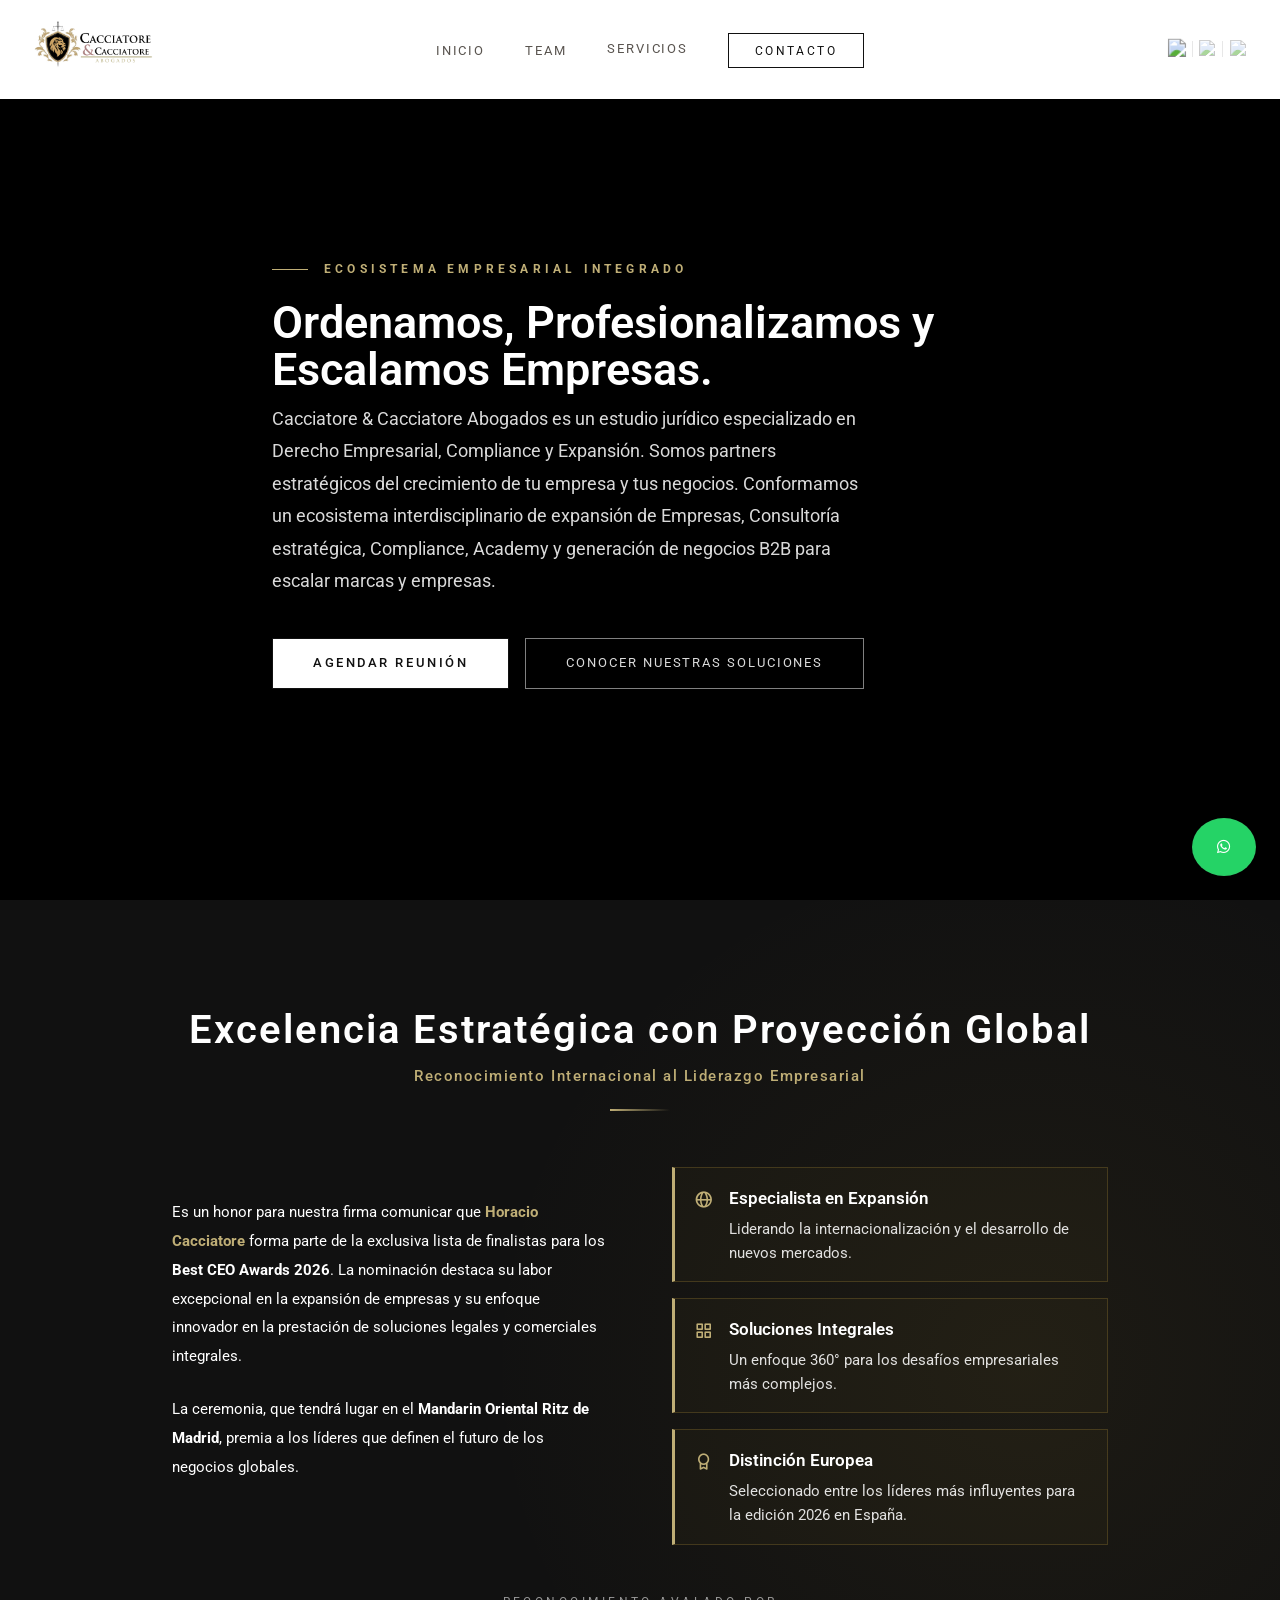
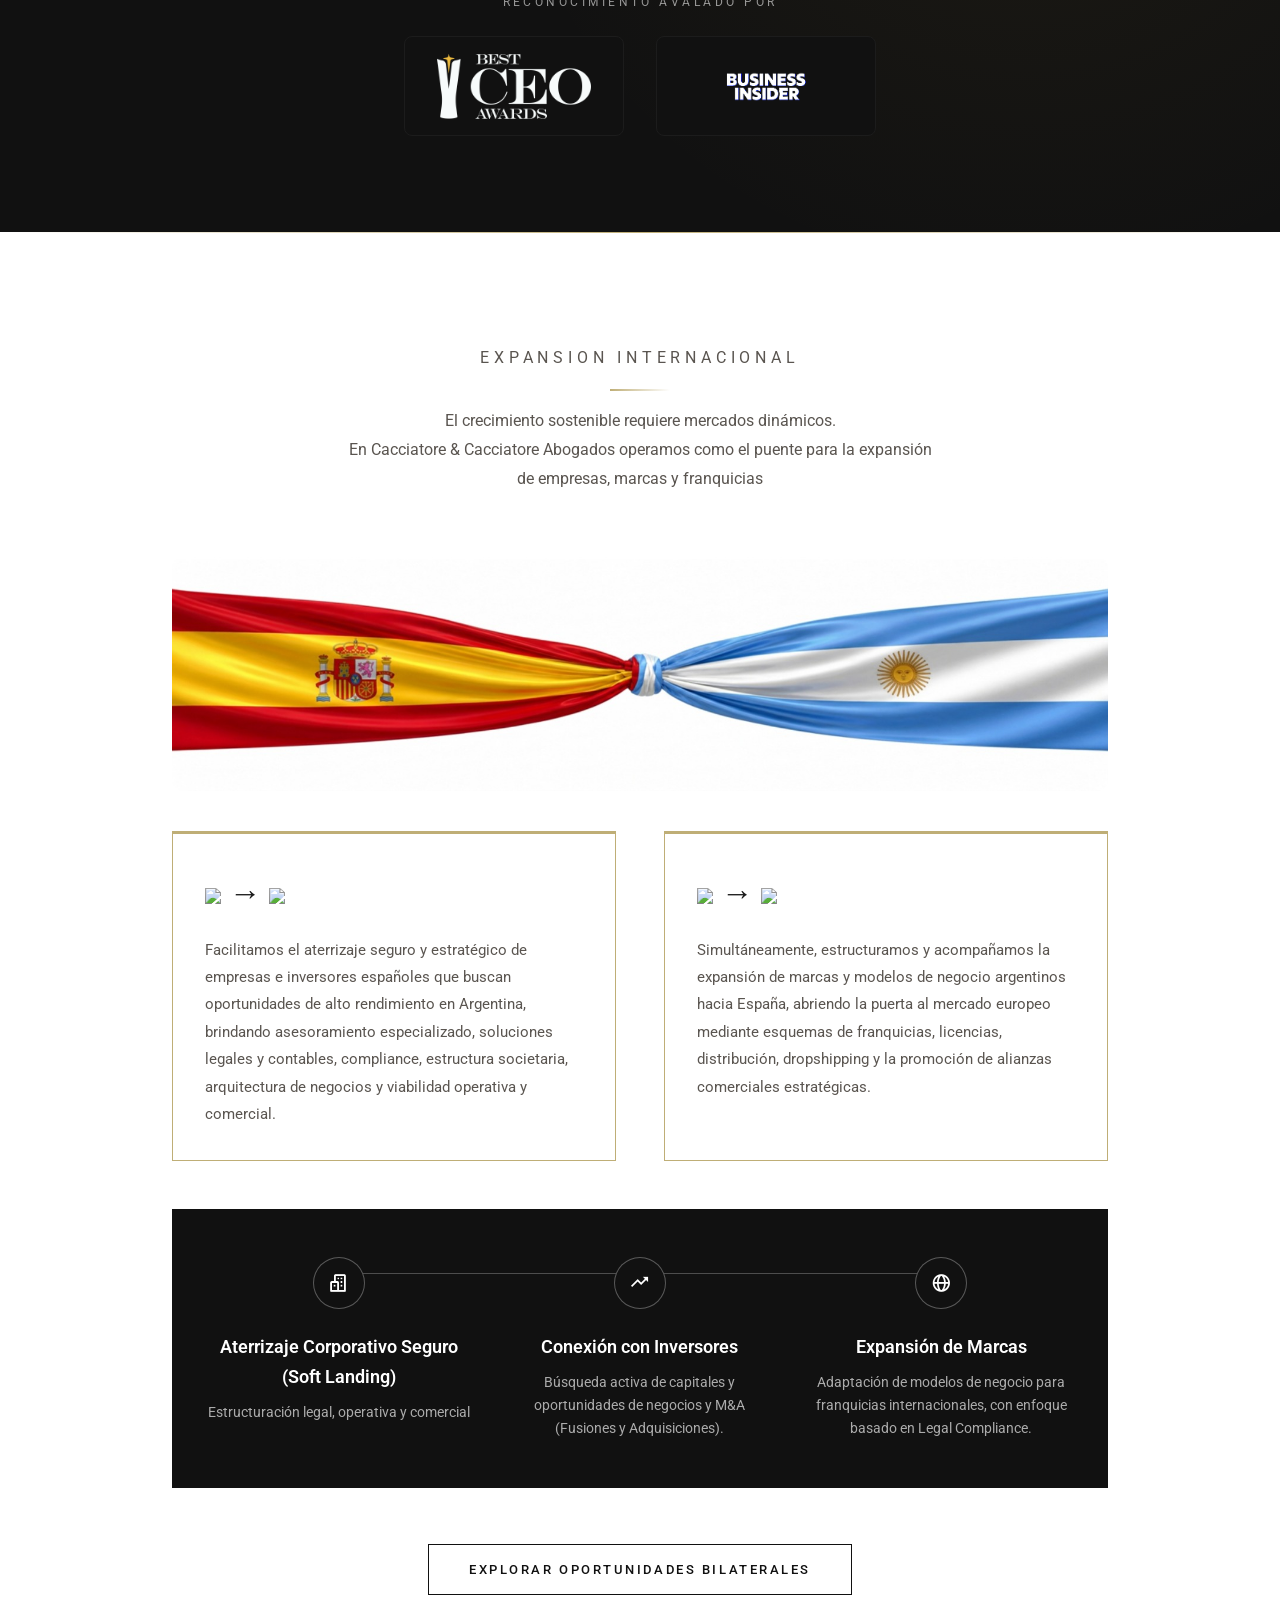
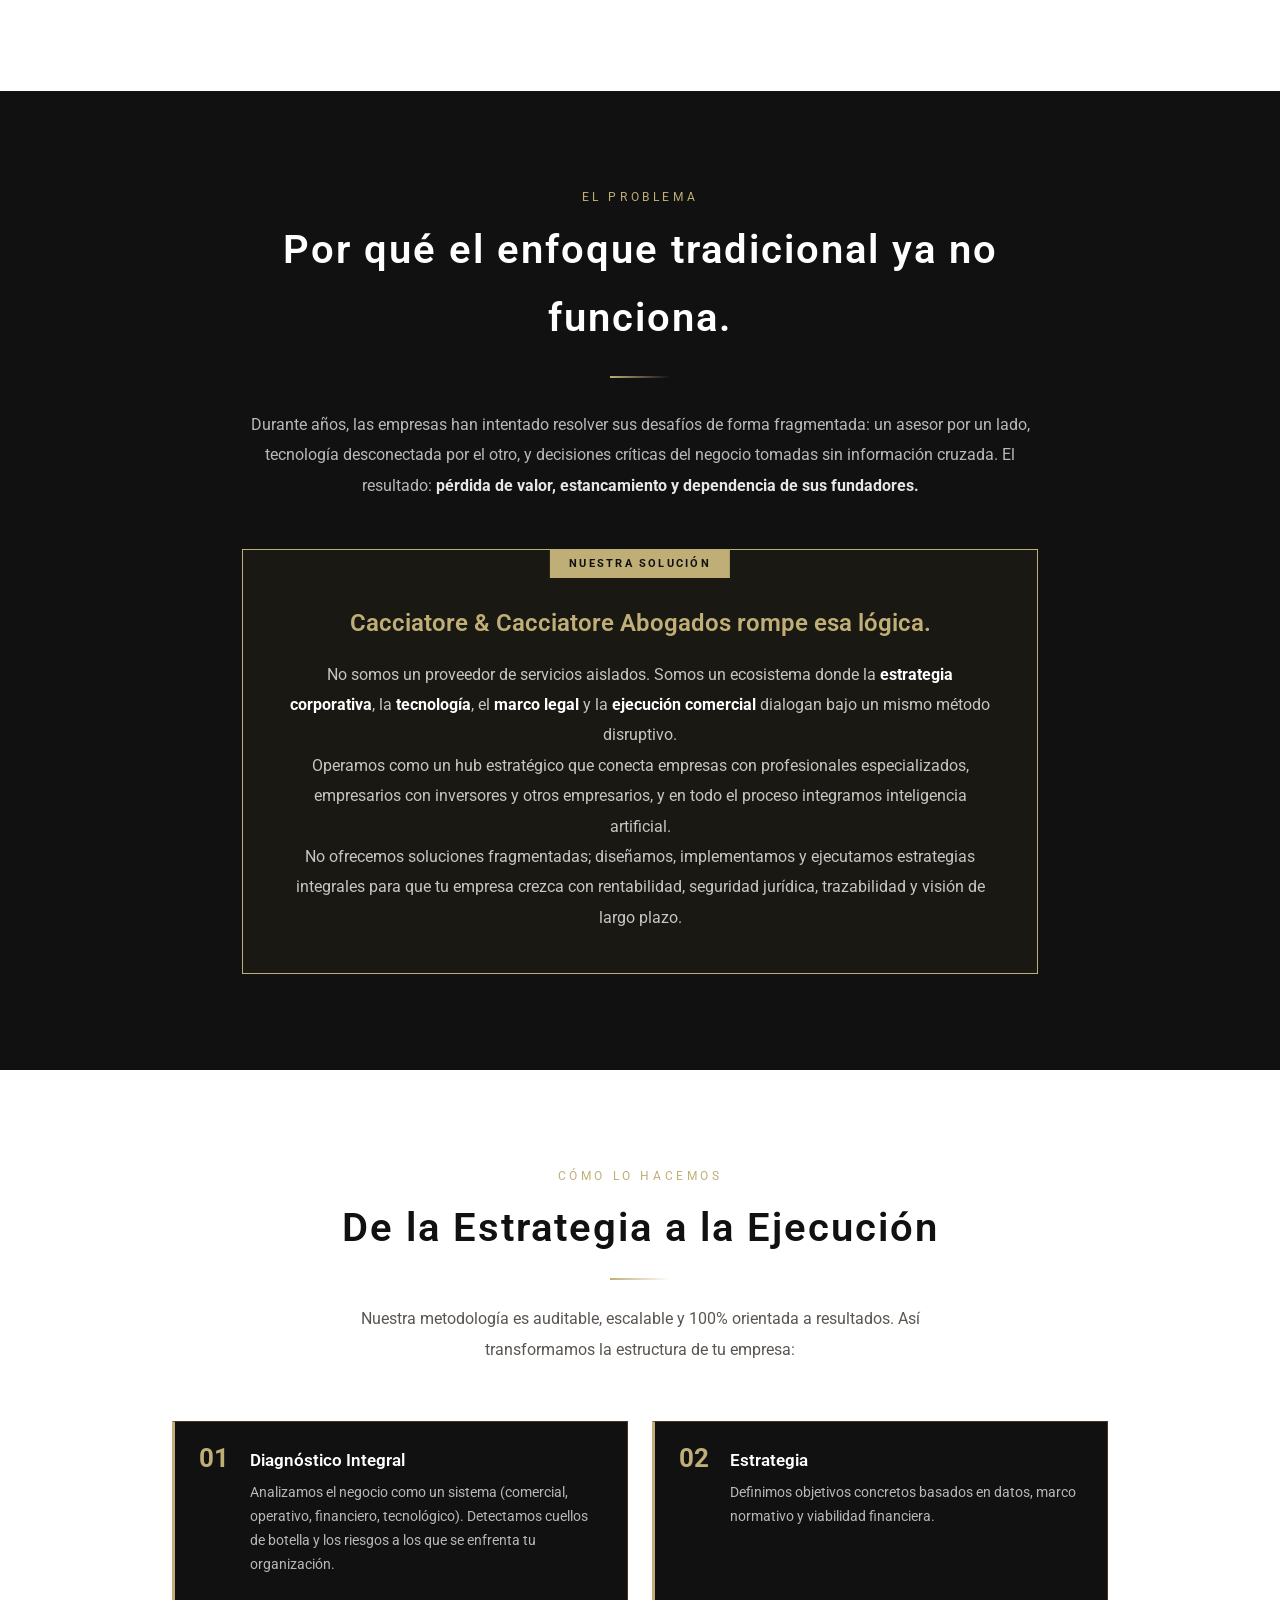
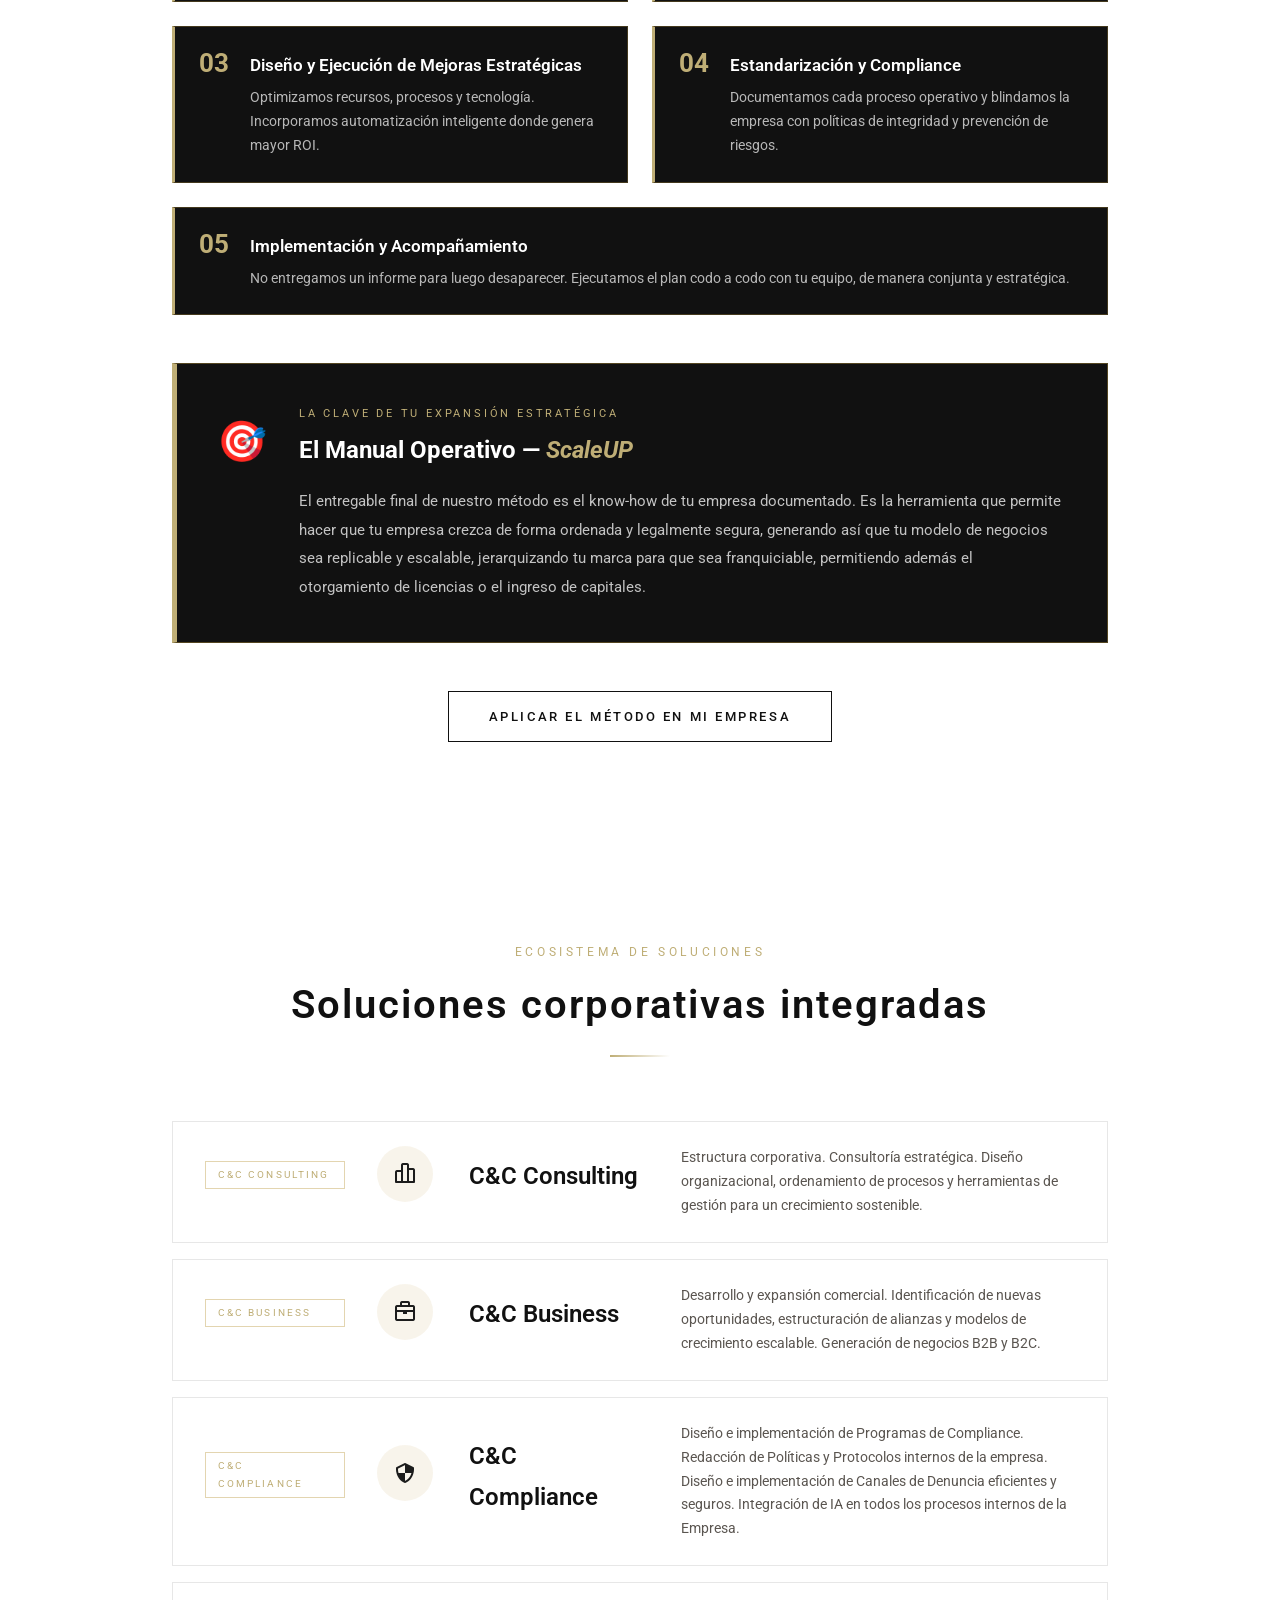
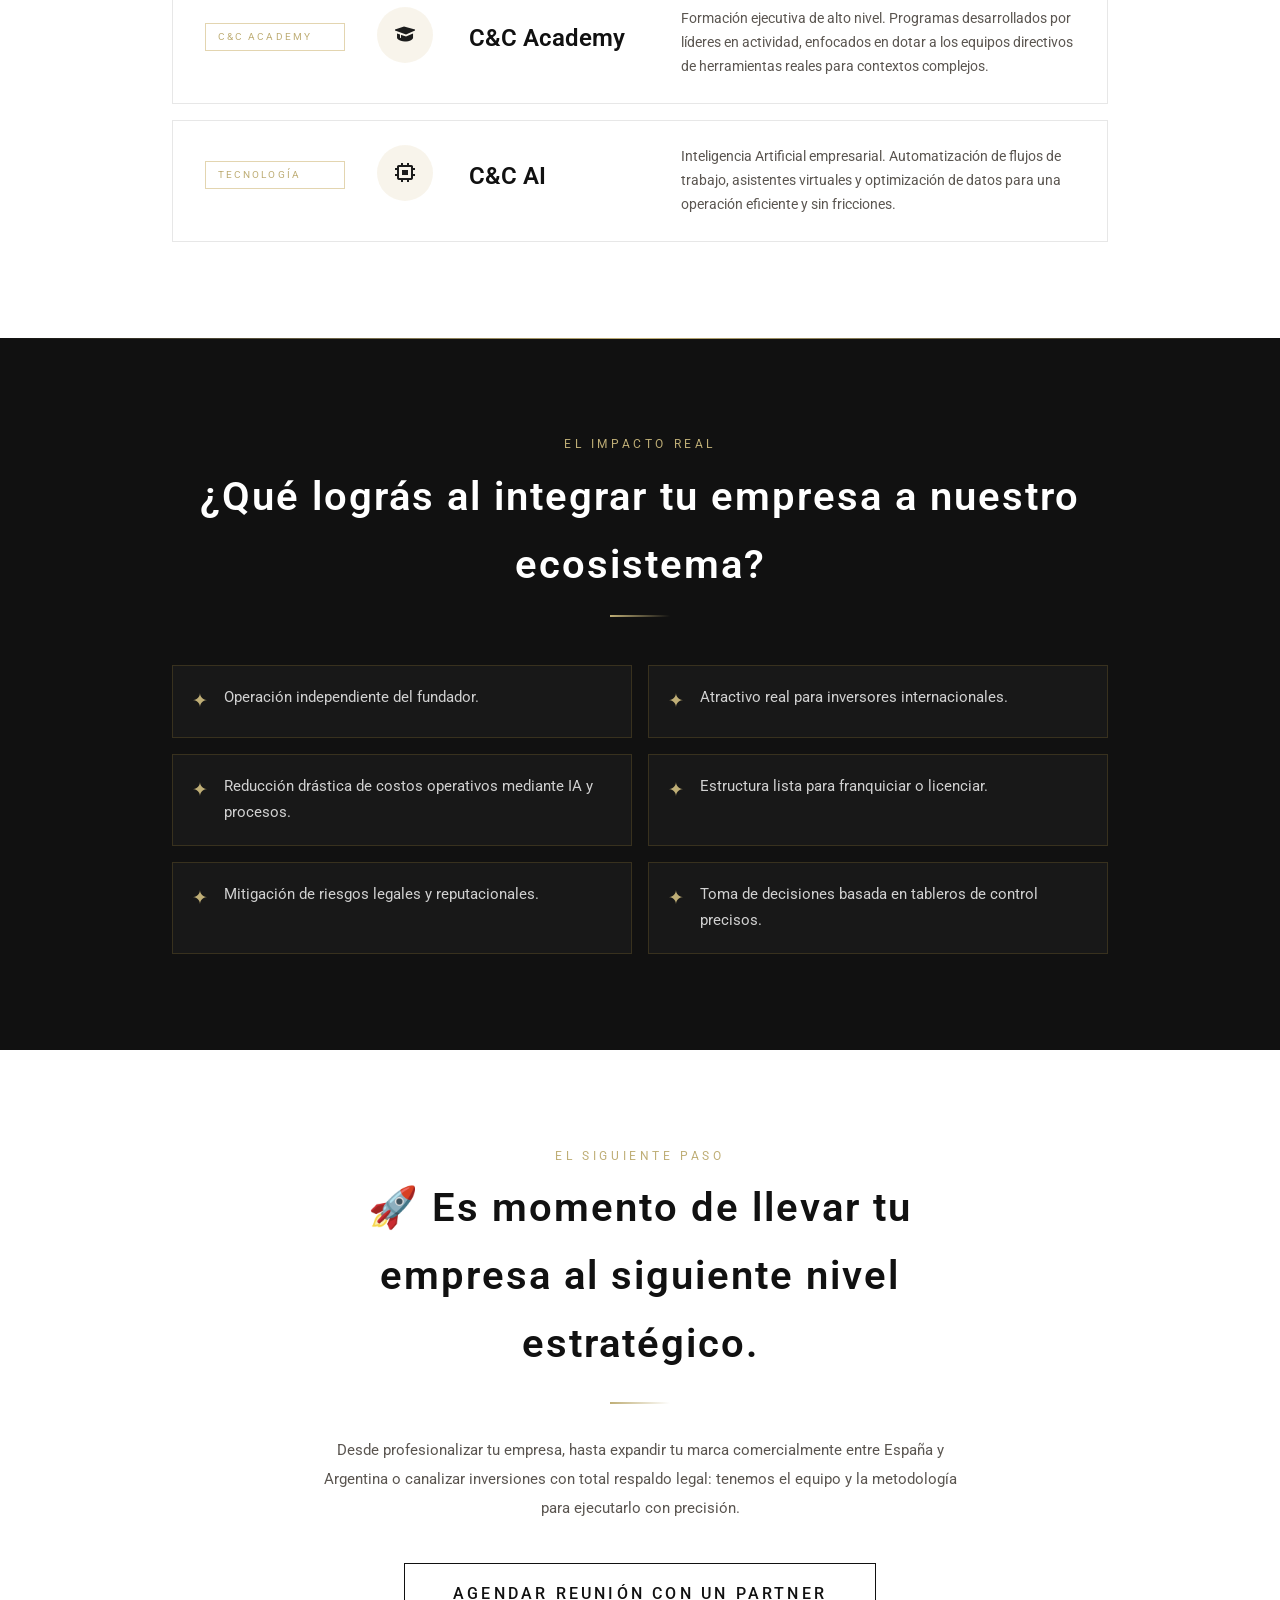
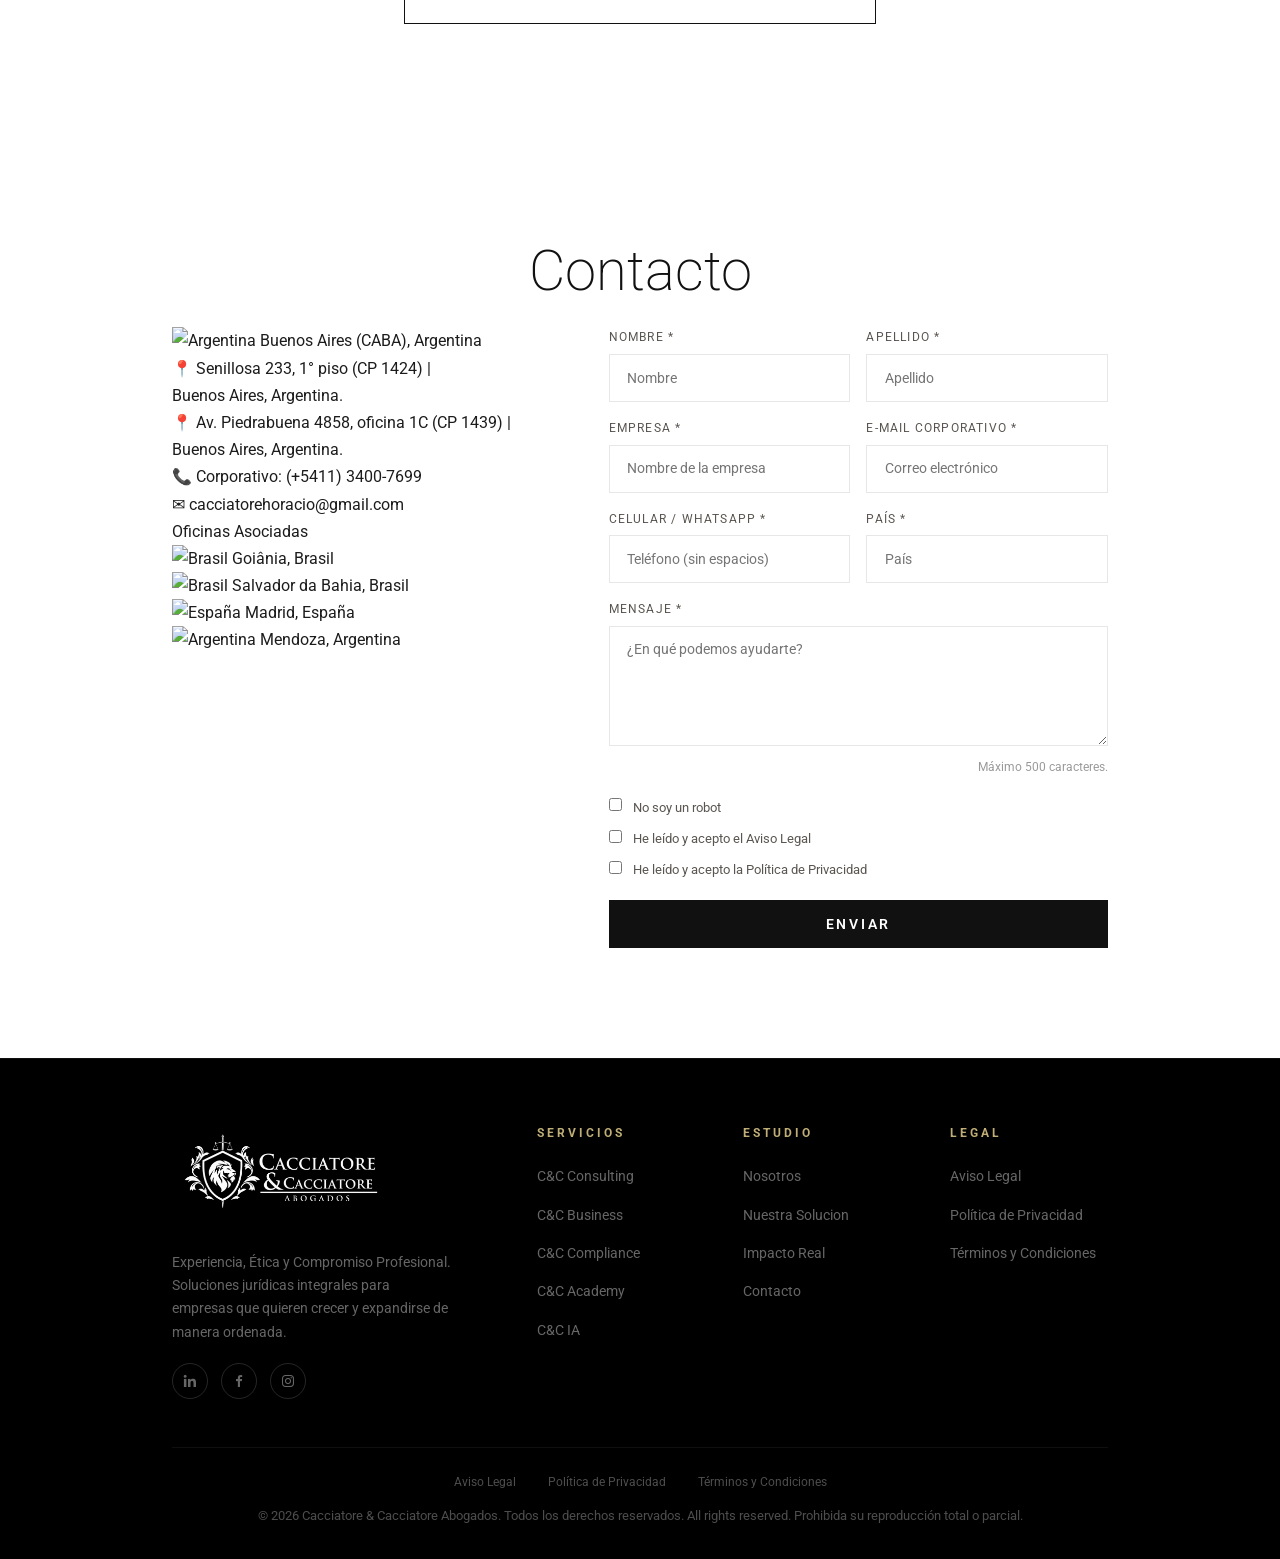
==== commit d82e44a1: "Upd/14/5" ====
--- a/index.html
+++ b/index.html
@@ -212,22 +212,21 @@
       <p data-i18n="espana_arg.intro">El crecimiento sostenible requiere mercados dinámicos. <br>
      En Cacciatore & Cacciatore Abogados operamos como el puente para la expansión de empresas, marcas y franquicias</p>
     </div>
-    <div style="margin-bottom: 2.5rem; overflow: hidden; border-radius: 8px;">
-      <img src="img/hub-internacional.jpeg" alt="Hub Estratégico España - Argentina"
-           style="width: 100%; height: 320px; object-fit: cover; object-position: center; display: block;">
+    <div class= "hub-internacional-img-container">
+      <img class="esp-arg-img" src="img/hub-internacional.jpeg" alt="Hub Estratégico España - Argentina">
     </div>
     <div style="display: grid; grid-template-columns: 1fr 1fr; gap: 3rem; margin-bottom: 3rem;" class="esp-arg-grid">
       <div style="background: var(--white); border: 1px solid var(--gold); border-top: 3px solid var(--gold); padding: 2rem;">
         <div style="font-size: 2rem; margin-bottom: 1rem;"><img src="https://flagcdn.com/w40/es.png"> → <img src="https://flagcdn.com/w40/ar.png"></div>
        <!-- <h3 style="font-family: var(--font-display); font-size: 1.4rem; font-weight: 600; color: var(--black); margin-bottom: 1rem;" data-i18n="espana_arg.es_ar_title">España hacia Argentina</h3>-->
-        <p style="color: var(--text-dim); font-size: 1.05rem; line-height: 1.8;" data-i18n="espana_arg.es_ar_text">
+        <p style="color: var(--text-dim); font-size: 0.95rem; line-height: 1.8;" data-i18n="espana_arg.es_ar_text">
           Facilitamos el aterrizaje seguro y estratégico de empresas e inversores españoles que buscan oportunidades de alto rendimiento en Argentina, brindando asesoramiento especializado, soluciones legales y contables, compliance, estructura societaria, arquitectura de negocios y viabilidad operativa y comercial. 
         </p>
       </div>
       <div style="background: var(--white); border: 1px solid var(--gold); border-top: 3px solid var(--gold); padding: 2rem;">
         <div style="font-size: 2rem; margin-bottom: 1rem;"><img src="https://flagcdn.com/w40/ar.png"> → <img src="https://flagcdn.com/w40/es.png"></div>
        <!-- <h3 style="font-family: var(--font-display); font-size: 1.4rem; font-weight: 600; color: var(--black); margin-bottom: 1rem;" data-i18n="espana_arg.ar_es_title">Argentina hacia España</h3>-->
-        <p style="color: var(--text-dim); font-size: 1.05rem; line-height: 1.8;" data-i18n="espana_arg.ar_es_text">
+        <p style="color: var(--text-dim); font-size: 0.95rem; line-height: 1.8;" data-i18n="espana_arg.ar_es_text">
           Simultáneamente, estructuramos y acompañamos la expansión de marcas y modelos de negocio argentinos hacia España, abriendo la puerta al mercado europeo mediante esquemas de franquicias, licencias, distribución, dropshipping y la promoción de alianzas comerciales estratégicas.
         </p>
       </div>
@@ -454,7 +453,7 @@
     <p class="sec-label" data-i18n="cta_final.label">El Siguiente Paso</p>
     <h2 class="stitle" style="margin-bottom: 1.5rem;" data-i18n="cta_final.title">🚀 Es momento de llevar tu empresa al siguiente nivel estratégico.</h2>
     <div class="gold-line" style="margin: 1rem auto 2rem;"></div>
-    <p style="color: var(--text-dim); font-size: 1.05rem; line-height: 1.9; margin-bottom: 2.5rem;" data-i18n="cta_final.text">
+    <p style="color: var(--text-dim); font-size: 0.95rem; line-height: 1.9; margin-bottom: 2.5rem;" data-i18n="cta_final.text">
       Desde profesionalizar tu empresa, hasta expandir tu marca comercialmente entre España y Argentina o canalizar inversiones con total respaldo legal: tenemos el equipo y la metodología para ejecutarlo con precisión. 
     </p>
     <a href="https://wa.me/5491134007699" target="_blank" rel="noopener noreferrer" class="btn-primary" style="font-size: 1rem; padding: 1rem 3rem;" data-i18n="cta_final.cta"> Agendar Reunión con un Partner</a>
@@ -549,7 +548,7 @@
           <li><a href="#servicios">C&C Business</a></li>
           <li><a href="#servicios">C&C Compliance</a></li>
           <li><a href="#servicios">C&C Academy</a></li>
-          <li><a href="#ia">C&C IA</a></li>
+          <li><a href="#servicios">C&C IA</a></li>
         </ul>
       </div>
       <div class="footer-col">
--- a/css/style.css
+++ b/css/style.css
@@ -540,6 +540,7 @@
   padding: 0.3rem 1.2rem;
   white-space: nowrap;
 }
+
 .solucion-title {
   font-family: 'Roboto', sans-serif;
   font-size: 1.5rem;
@@ -653,7 +654,7 @@
 }
 .result-item p {
   color: rgba(255,255,255,0.8);
-  font-size: 1.05rem;
+  font-size: 0.95rem;
   margin: 0;
 }
 
@@ -1147,6 +1148,9 @@
   margin-left: calc(50% - 50vw);
 }
 ===== */
+
+
+
 .esp-arg-img {
   width: 100%;
   max-width: 1200px;
@@ -1179,7 +1183,7 @@
 }
 
 @media (max-width: 768px) {
-  .esp-arg-img { border-radius: 8px; }
+  .esp-arg-img { display: none; }
   .esp-arg-card { padding: 1.5rem; }
 }
 
@@ -1218,13 +1222,13 @@
 }
 .recono-text p {
   color: #FFFFFF;
-  font-size: 1.05rem;
+  font-size: 0.95rem;
   line-height: 1.9;
   margin-bottom: 1.5rem;
 }
 .recono-text p:last-of-type {
   color: #FFFFFF;
-  font-size: 1.05rem;
+  font-size: 0.95rem;
 }
 .recono-items {
   display: flex;
@@ -1263,7 +1267,7 @@
 }
 .recono-item p {
   color: #ffffffdd;
-  font-size: 1.05rem;
+  font-size: 0.95rem;
   line-height: 1.6;
   margin: 0;
 }
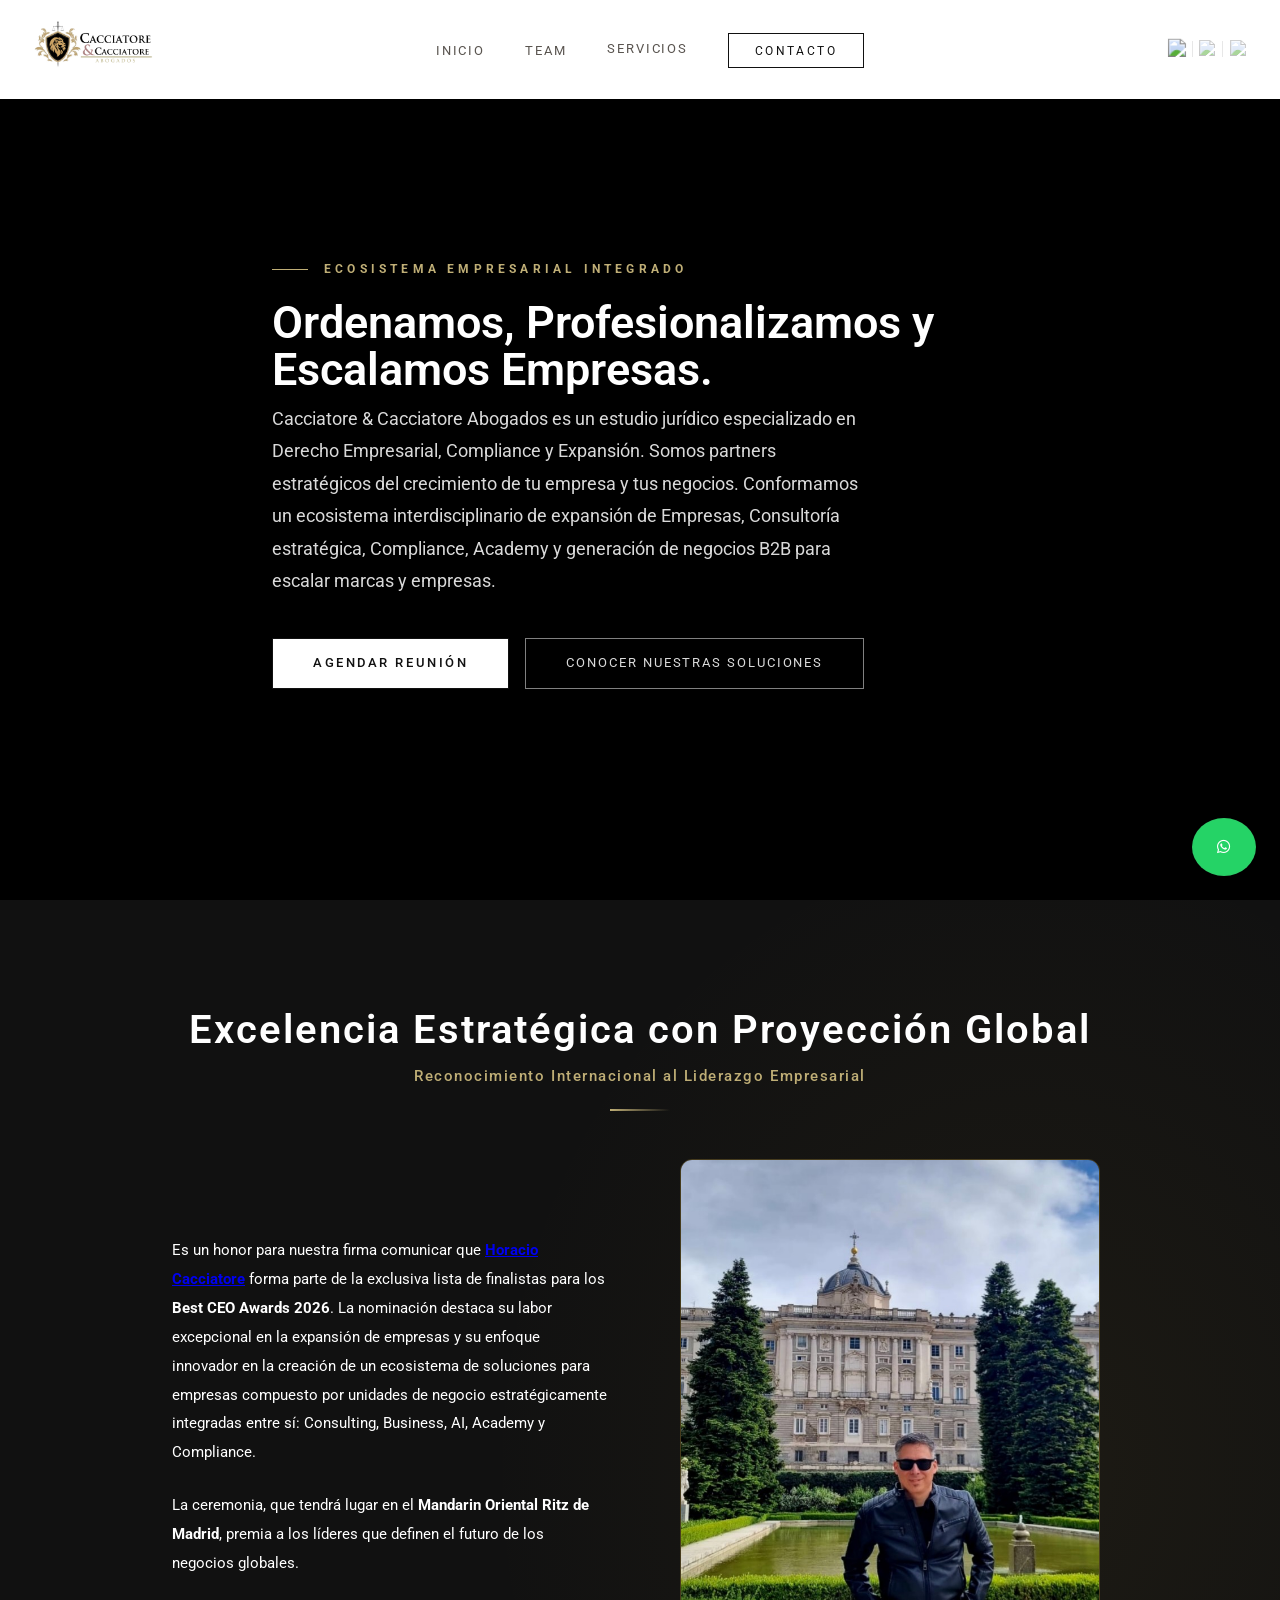
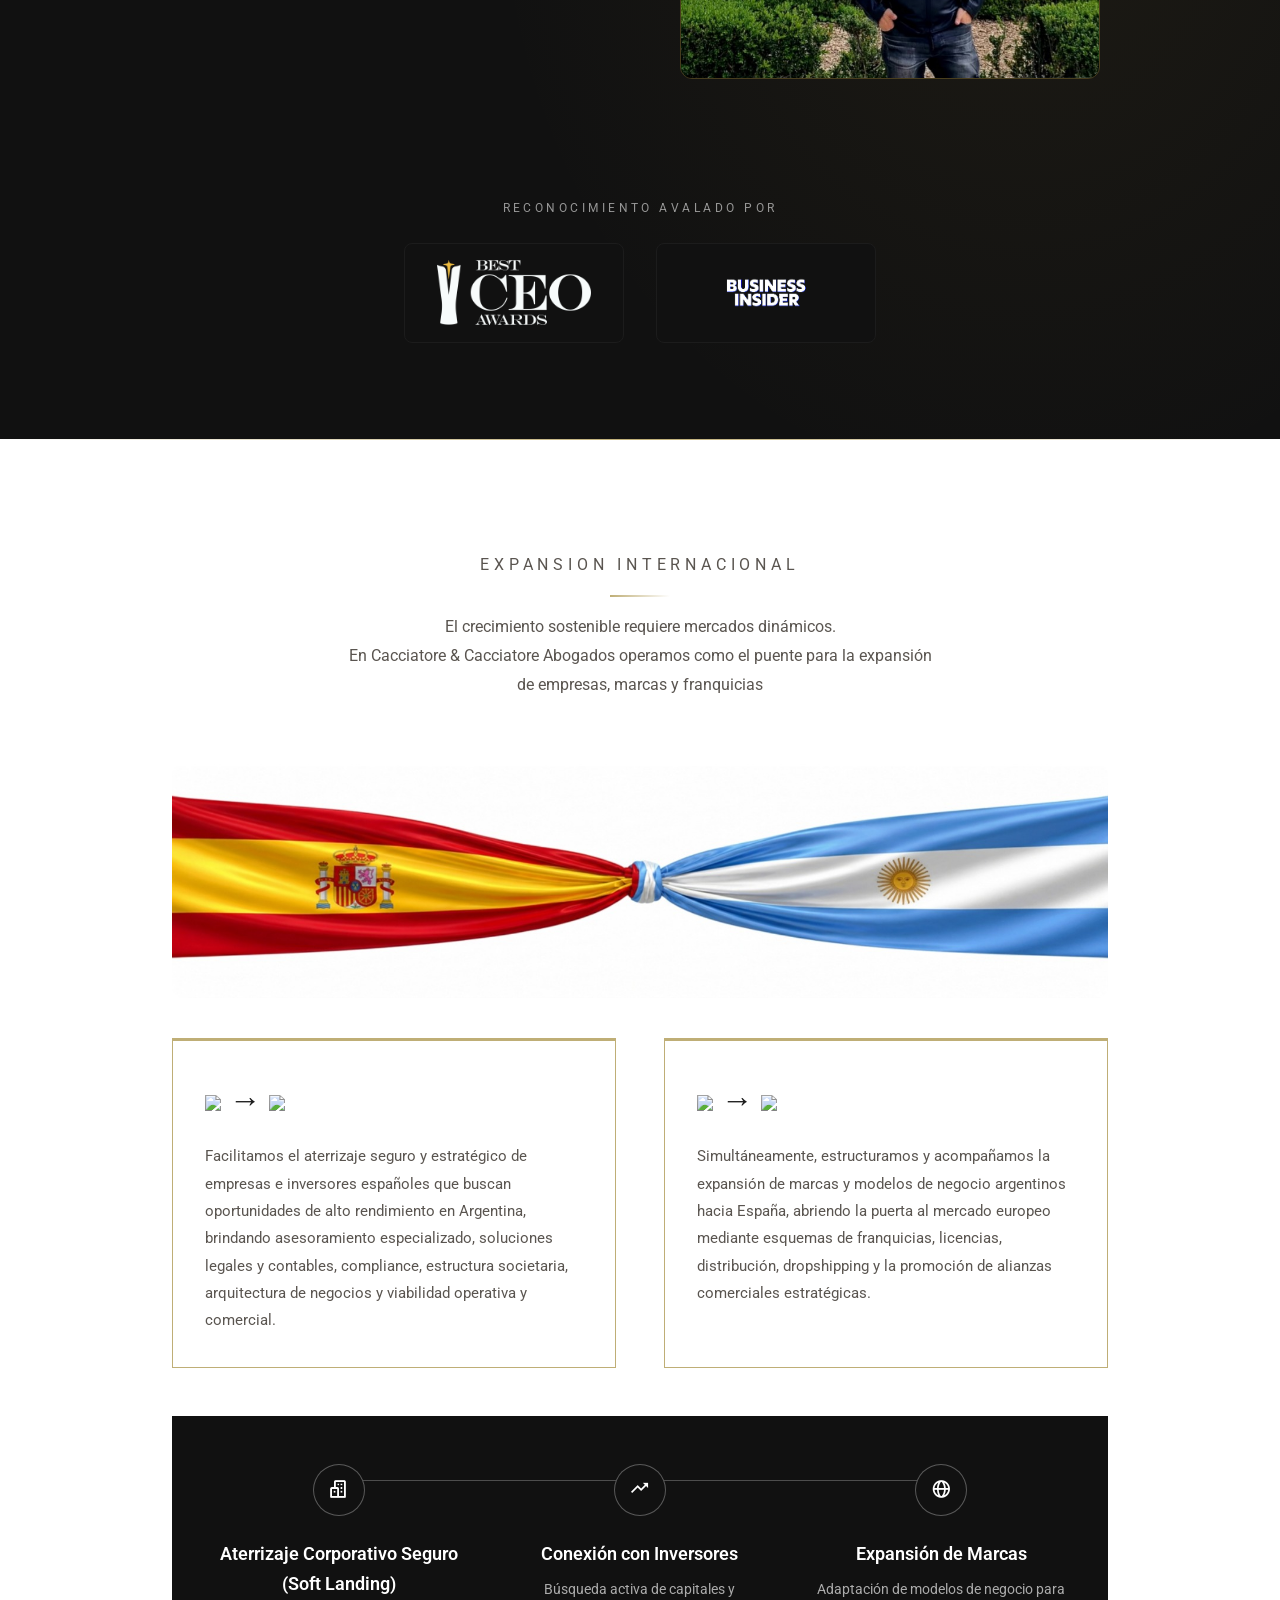
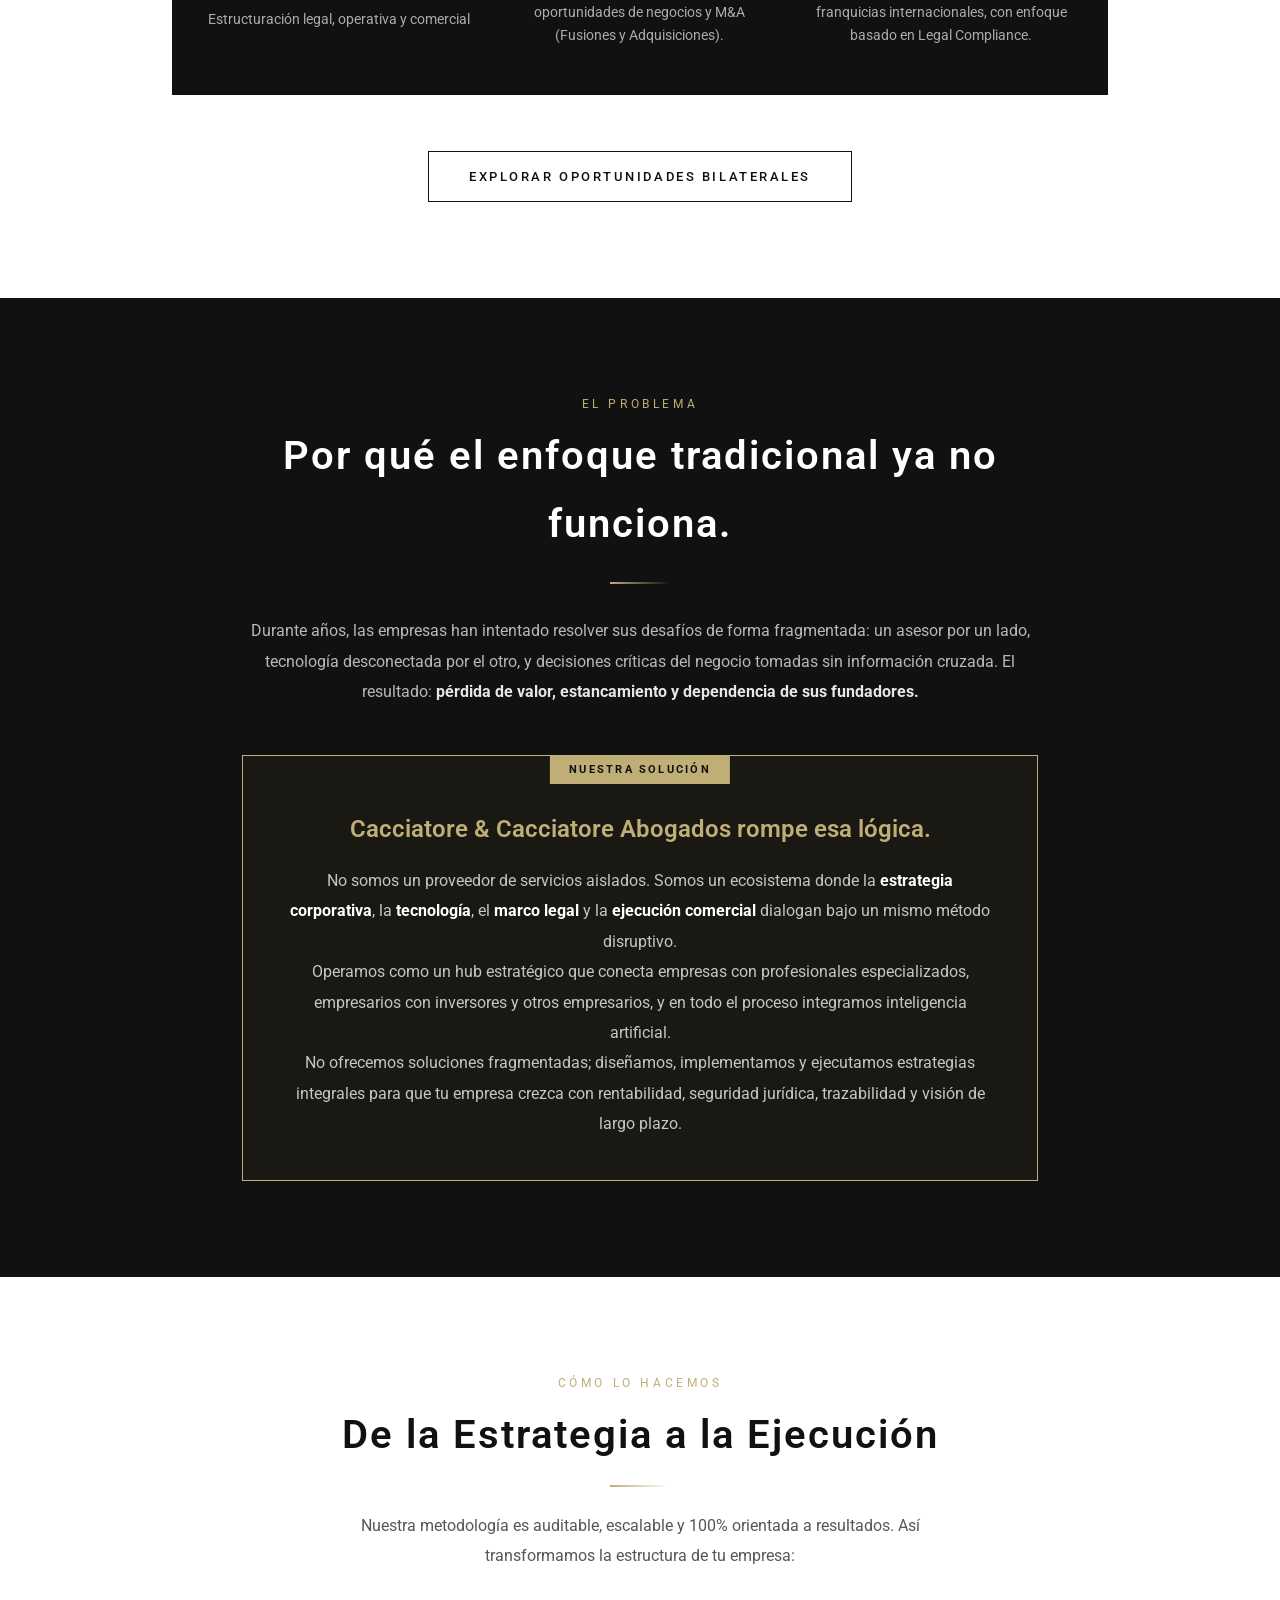
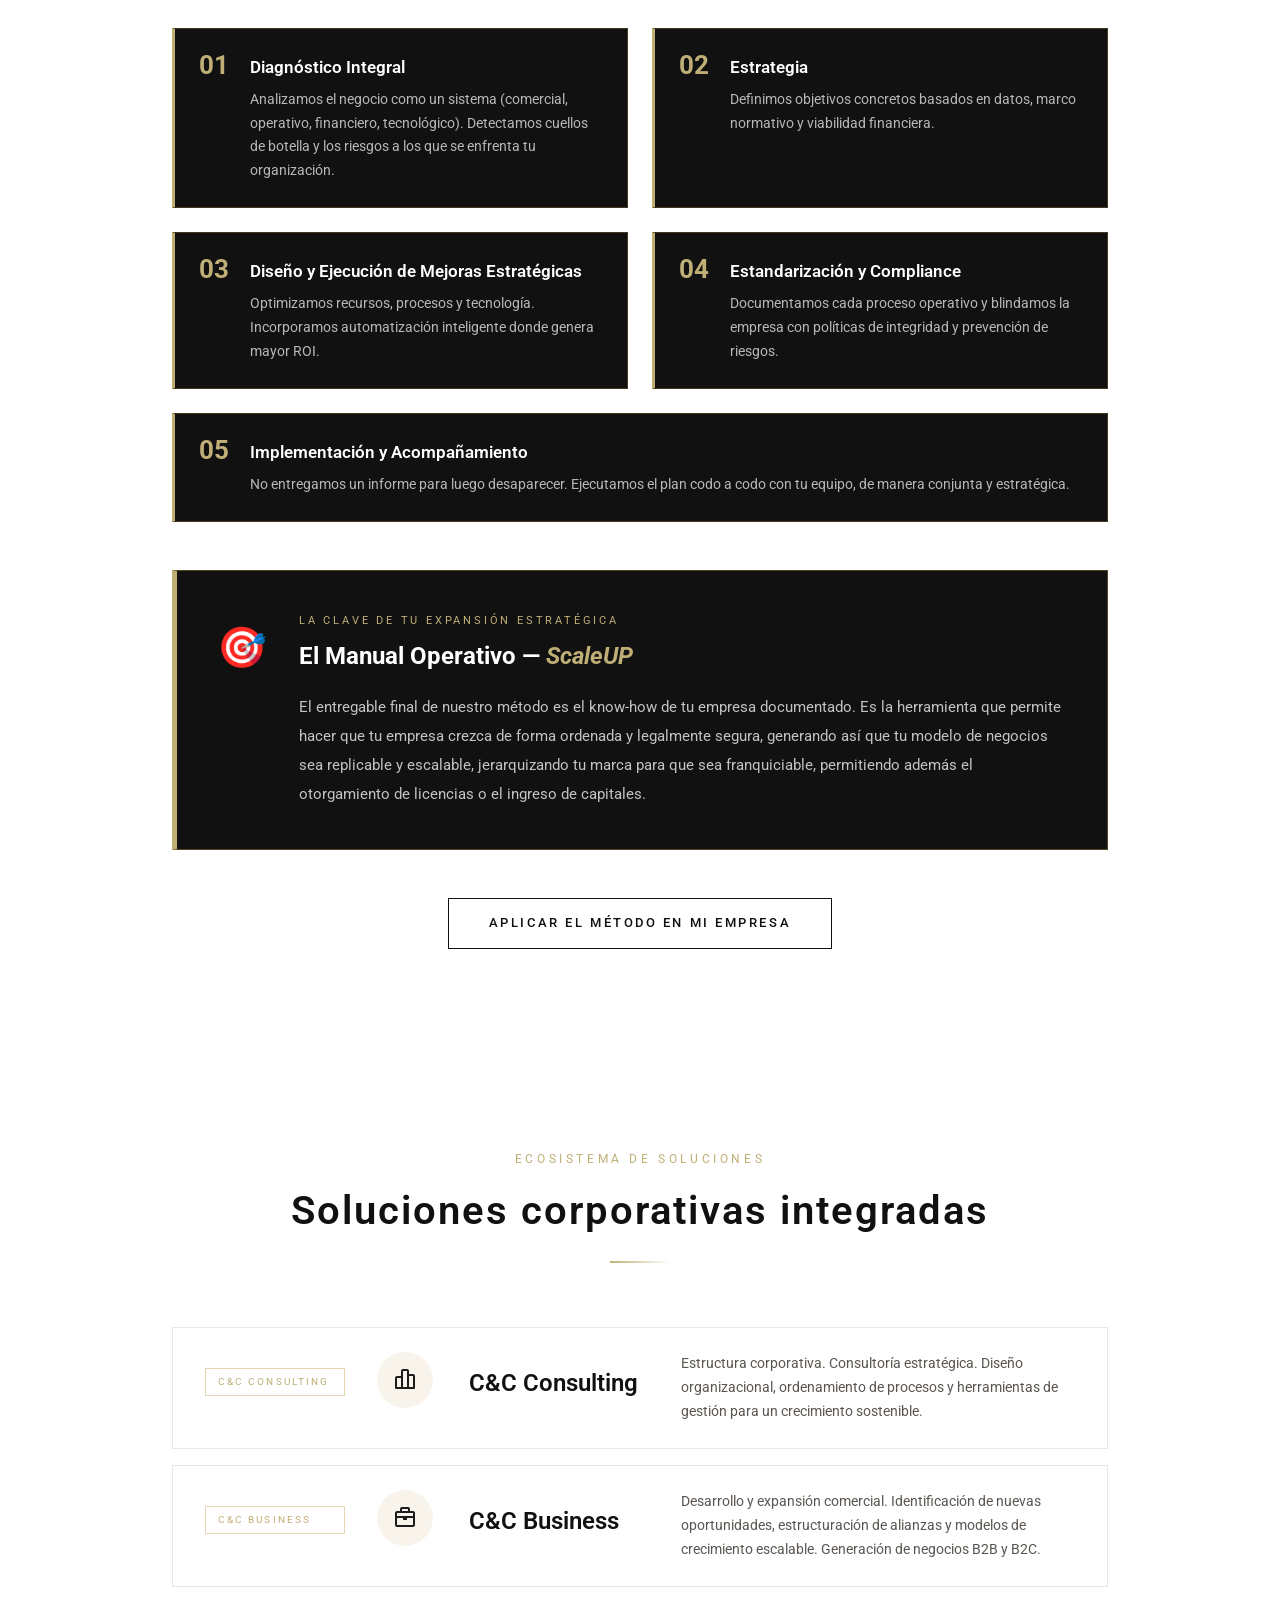
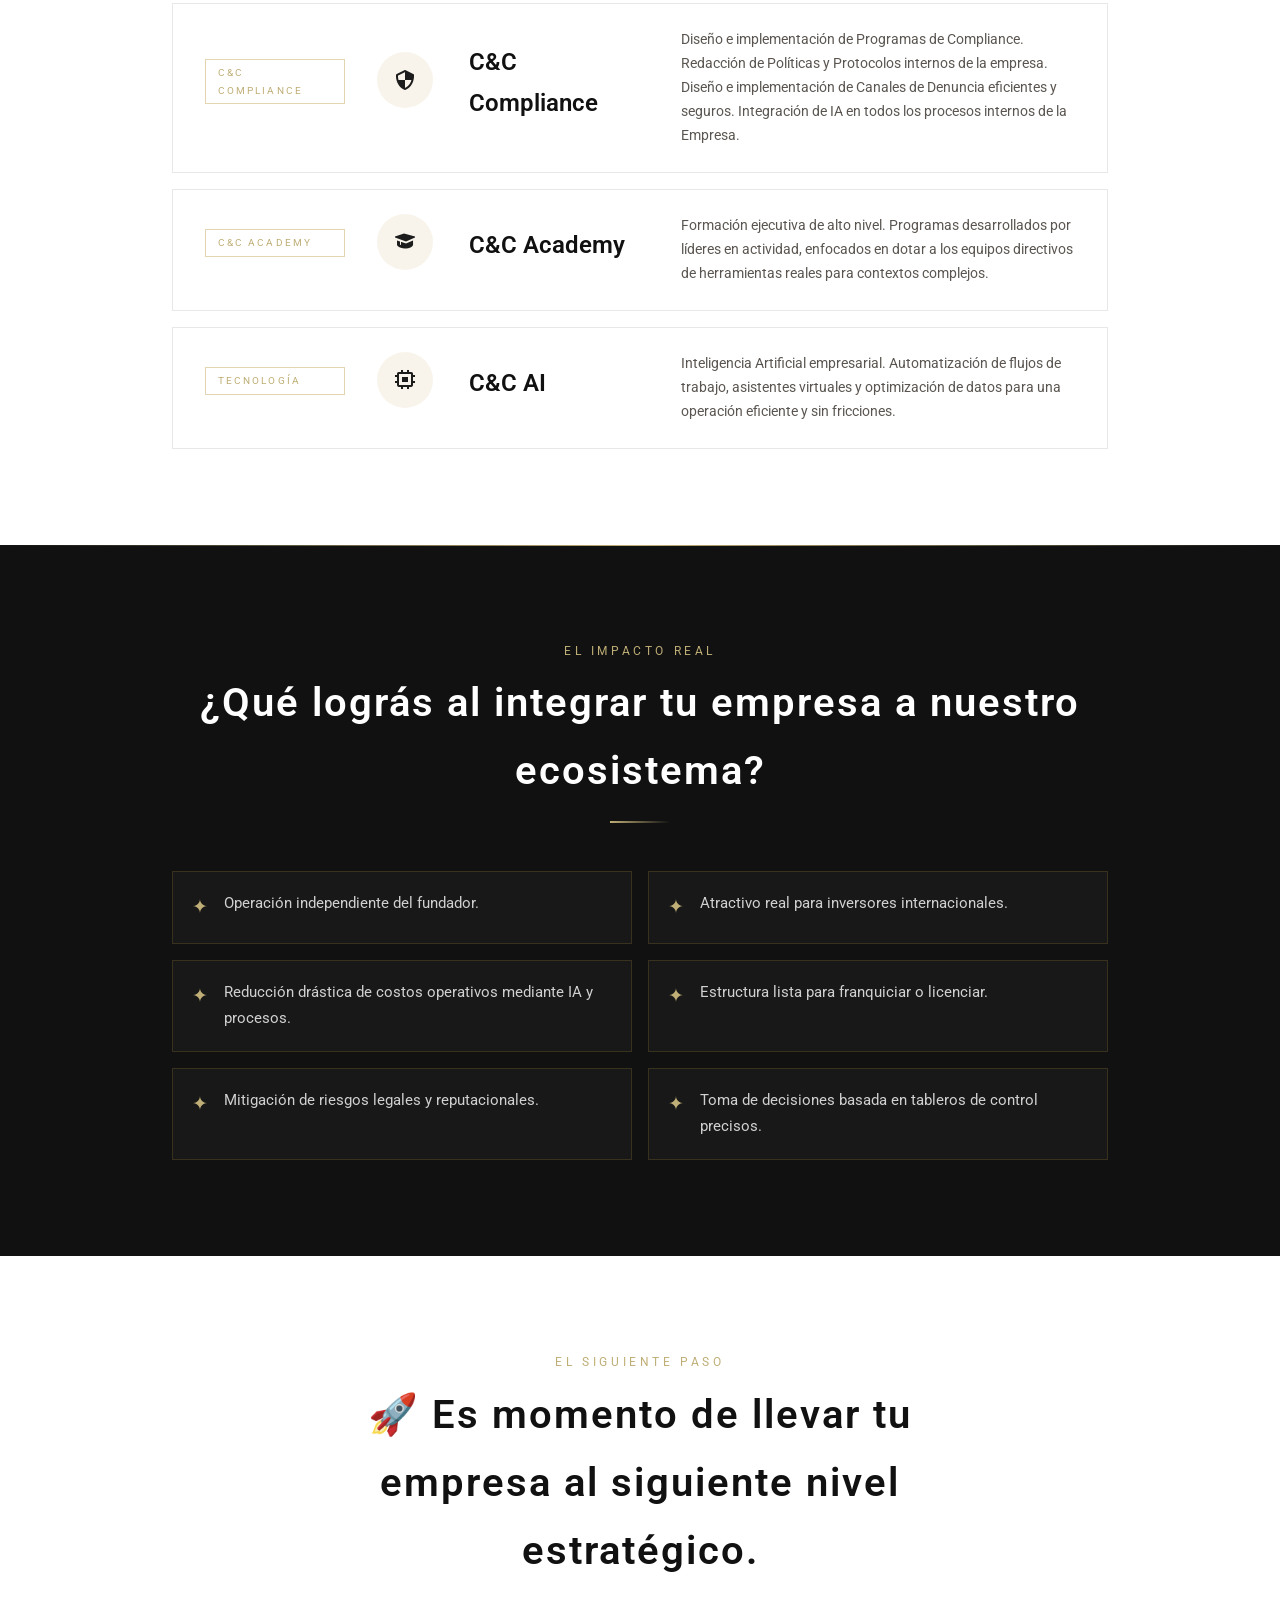
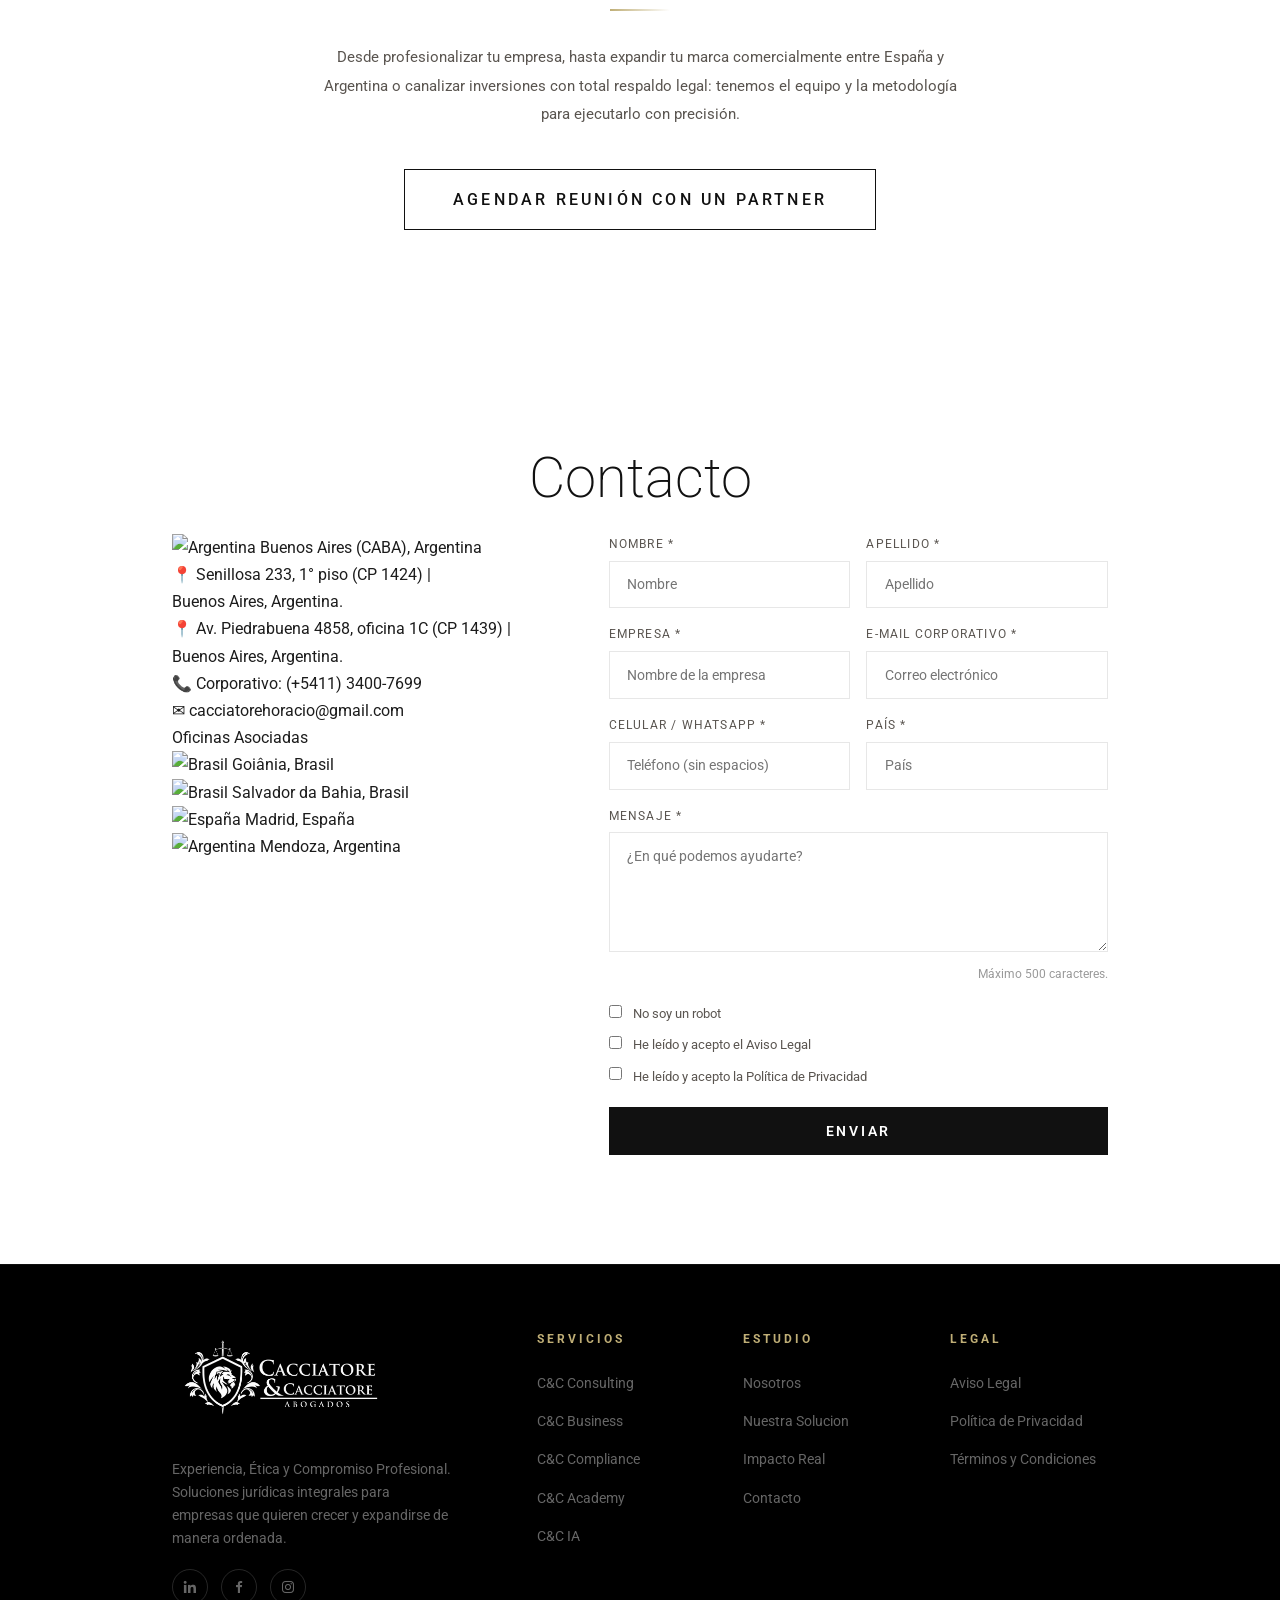
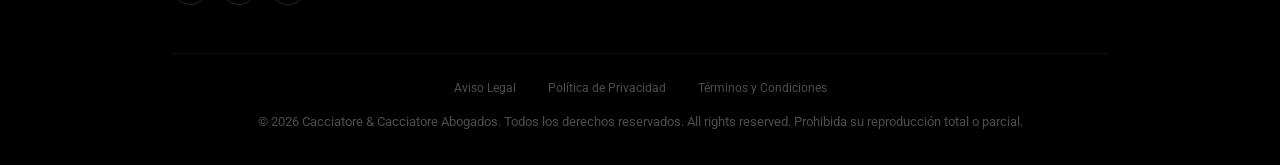
==== commit 0819576a: "hosnfasd" ====
--- a/index.html
+++ b/index.html
@@ -157,35 +157,39 @@
    <div class="recono-grid">
       <!-- COLUMNA IZQUIERDA: textos -->
       <div class="recono-text">
-        <p data-i18n="reconocimiento.text1">Es un honor para nuestra firma comunicar que <strong style="color: var(--gold);">Horacio Cacciatore</strong> forma parte de la exclusiva lista de finalistas para los <strong>Best CEO Awards 2026</strong>. La nominación destaca su labor excepcional en la expansión de empresas y su enfoque innovador en la prestación de soluciones legales y comerciales integrales.</p>
+        <p data-i18n="reconocimiento.text1">Es un honor para nuestra firma comunicar que 
+          <strong style="color: var(--gold);"><a href="https://cacciatoreabogados.com.ar/team.html#horacio"> Horacio Cacciatore</a></strong>
+          forma parte de la exclusiva lista de finalistas para los <strong>Best CEO Awards 2026</strong>. 
+          La nominación destaca su labor excepcional en la expansión de empresas y su enfoque innovador en la creación de un ecosistema de soluciones para empresas compuesto por unidades de negocio estratégicamente integradas entre sí: Consulting, Business, AI, Academy y Compliance.</p>
         <p data-i18n="reconocimiento.text2">La ceremonia, que tendrá lugar en el <strong>Mandarin Oriental Ritz de Madrid</strong>, premia a los líderes que definen el futuro de los negocios globales.</p>
       </div>
-
-      <!-- COLUMNA DERECHA: items -->
+        <!-- COLUMNA DERECHA: items -->
+      <div class="recono-photo">
+        <img src="img/horacio-cacciatore-nominated.jpeg" alt="Horacio Cacciatore — Madrid">
+      </div>
       <div class="recono-items">
-        <div class="recono-item">
-          <span class="recono-item-icon"><i class="bx bx-globe"></i></span>
+        <!--<div class="recono-item">
+          <span class="recono-item-icon">🌍</span>
           <div>
             <h4 data-i18n="reconocimiento.item1_title">Especialista en Expansión</h4>
             <p data-i18n="reconocimiento.item1_text">Liderando la internacionalización y el desarrollo de nuevos mercados.</p>
           </div>
         </div>
         <div class="recono-item">
-          <span class="recono-item-icon"><i class="bx bx-grid-alt"></i></span>
+          <span class="recono-item-icon">⚡</span>
           <div>
             <h4 data-i18n="reconocimiento.item2_title">Soluciones Integrales</h4>
             <p data-i18n="reconocimiento.item2_text">Un enfoque 360° para los desafíos empresariales más complejos.</p>
           </div>
         </div>
         <div class="recono-item">
-          <span class="recono-item-icon"><i class="bx bx-award"></i></span>
+          <span class="recono-item-icon">🏆</span>
           <div>
             <h4 data-i18n="reconocimiento.item3_title">Distinción Europea</h4>
             <p data-i18n="reconocimiento.item3_text">Seleccionado entre los líderes más influyentes para la edición 2026 en España.</p>
           </div>
-        </div>
-      </div>
-
+        </div>-->
+      </div>
     </div>
 
     <!-- LOGOS ABAJO — fuera del grid -->
--- a/css/style.css
+++ b/css/style.css
@@ -1230,6 +1230,22 @@
   color: #FFFFFF;
   font-size: 0.95rem;
 }
+
+.recono-photo {
+  display: flex;
+  align-items: center;
+  justify-content: center;
+}
+.recono-photo img {
+  width: 100%;
+  max-width: 420px;
+  height: 520px;
+  object-fit: cover;
+  object-position: top;
+  border-radius: 12px;
+  border: 1px solid rgba(185,151,58,0.3);
+}
+
 .recono-items {
   display: flex;
   flex-direction: column;
@@ -1321,4 +1337,5 @@
 @media (max-width: 768px) {
   .recono-grid { grid-template-columns: 1fr; gap: 2.5rem; }
   .recono-logo-box { max-width: 100%; }
+  .recono-photo img { height: 360px; max-width: 100%; }
 }
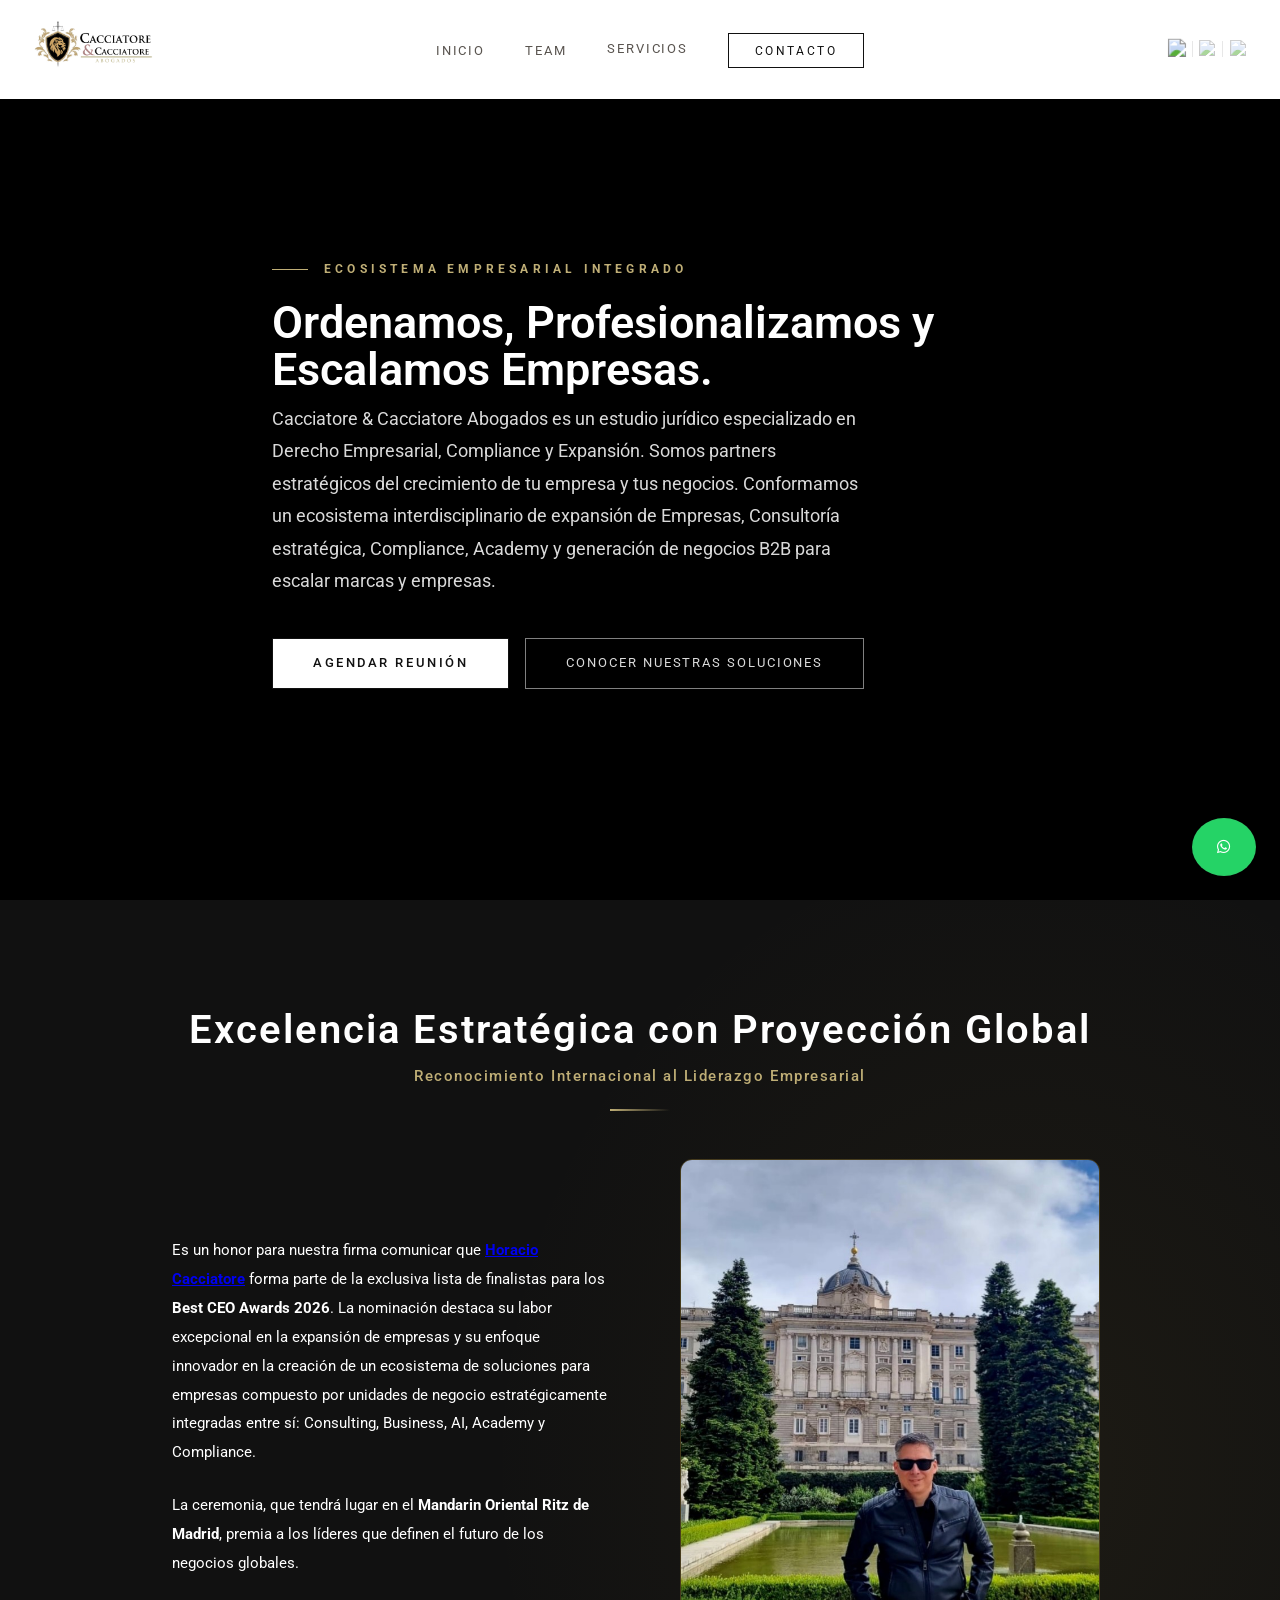
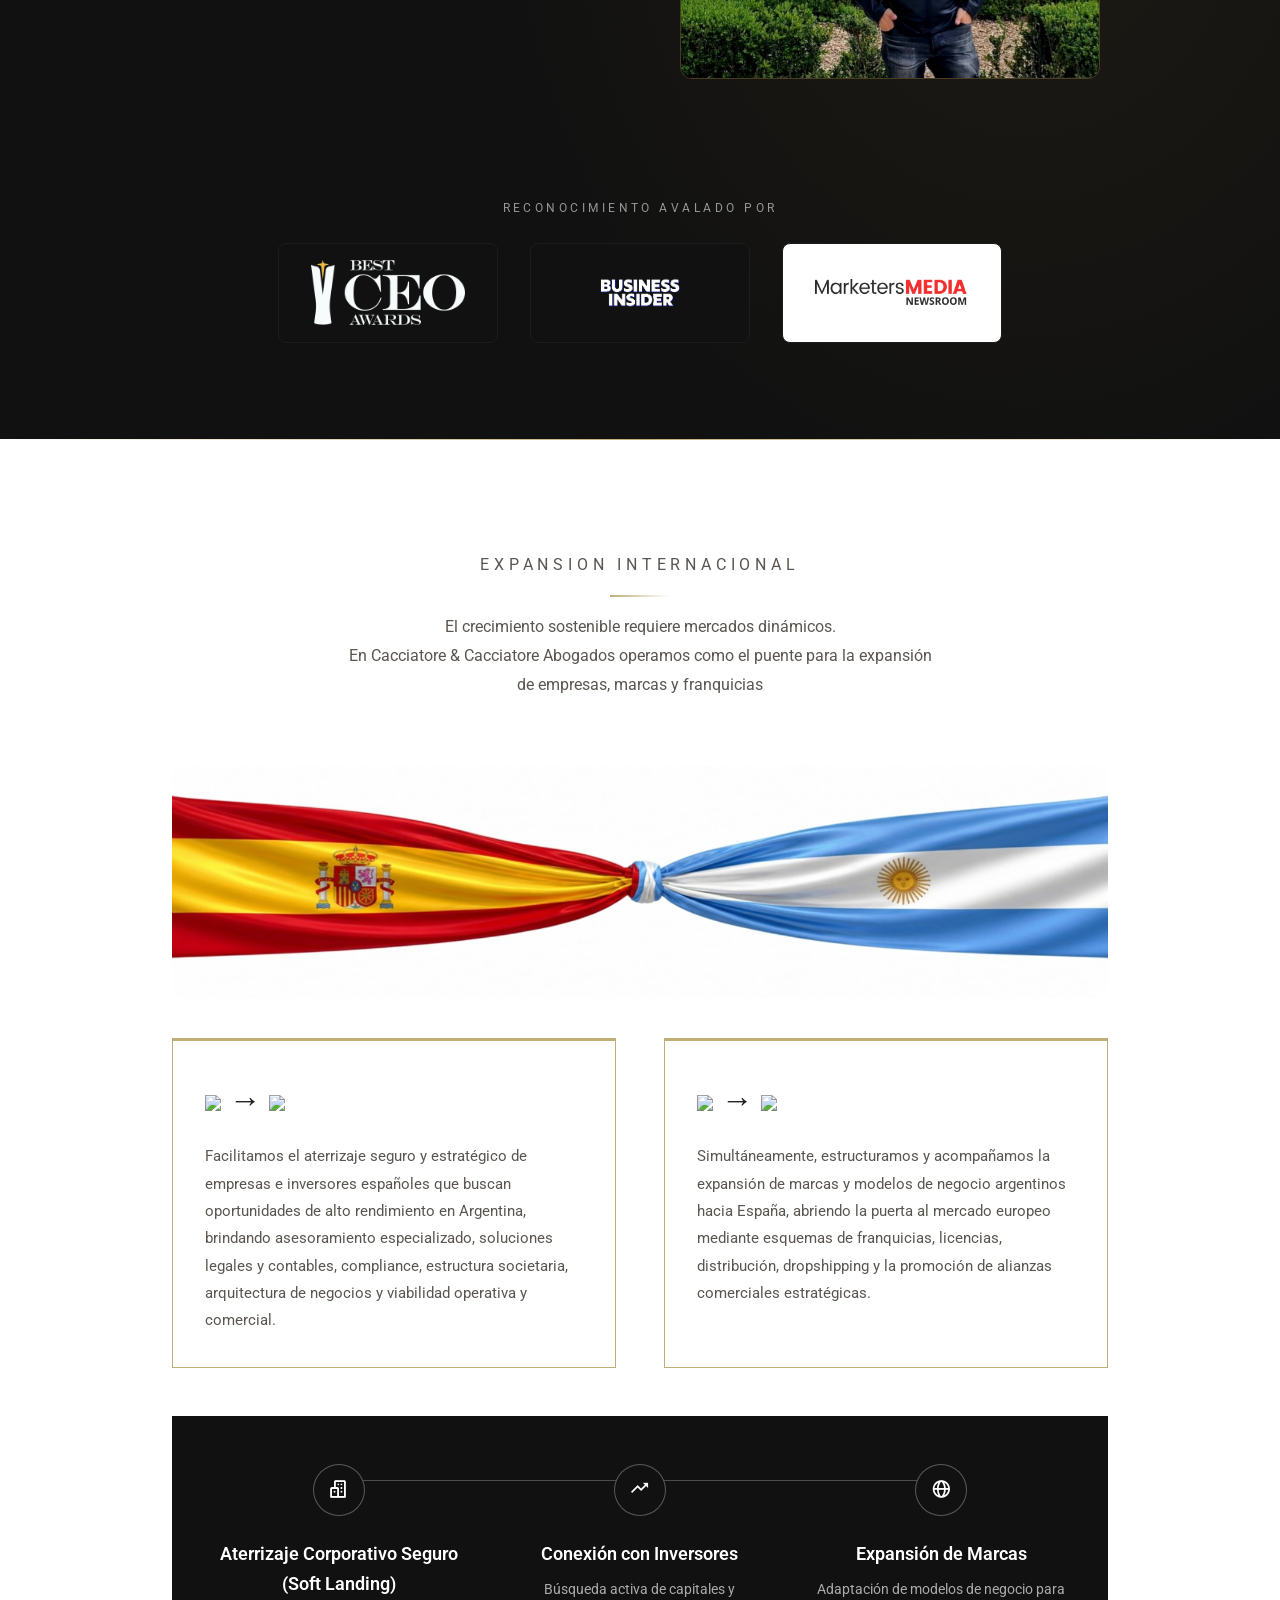
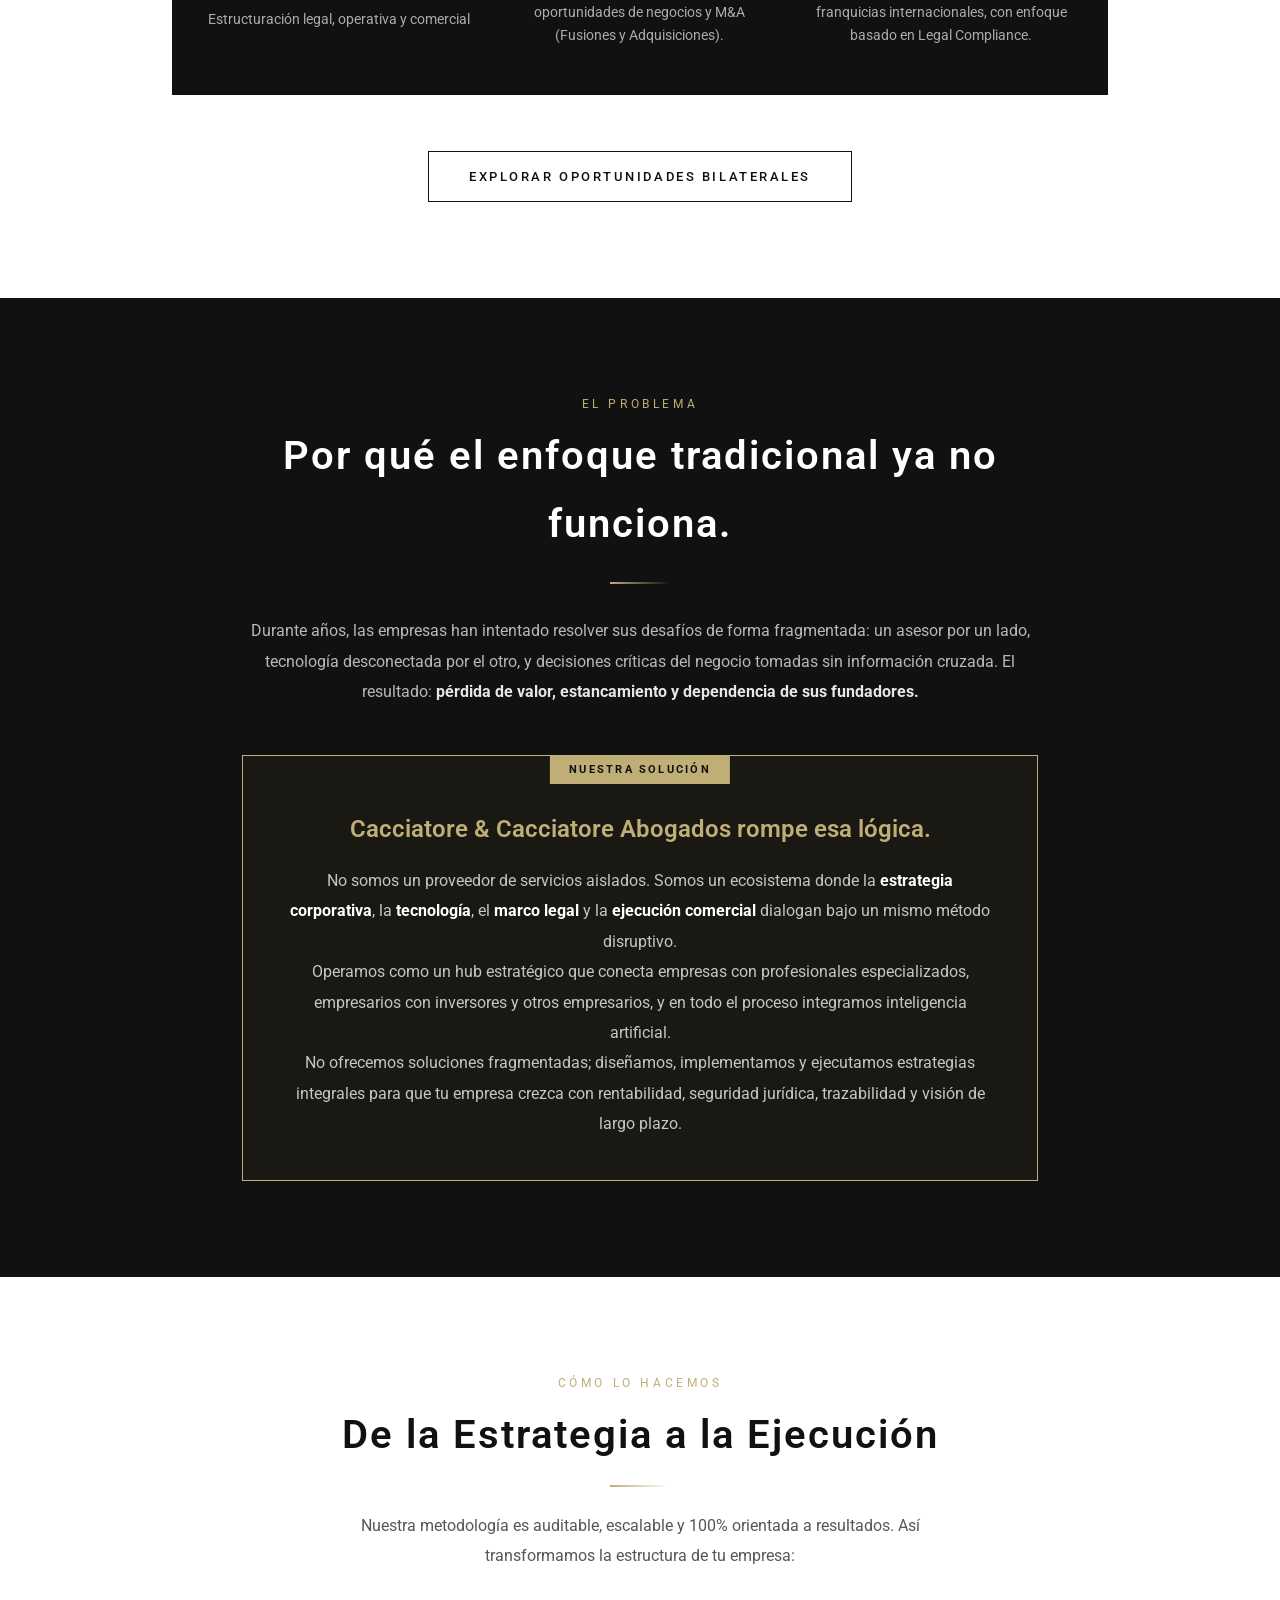
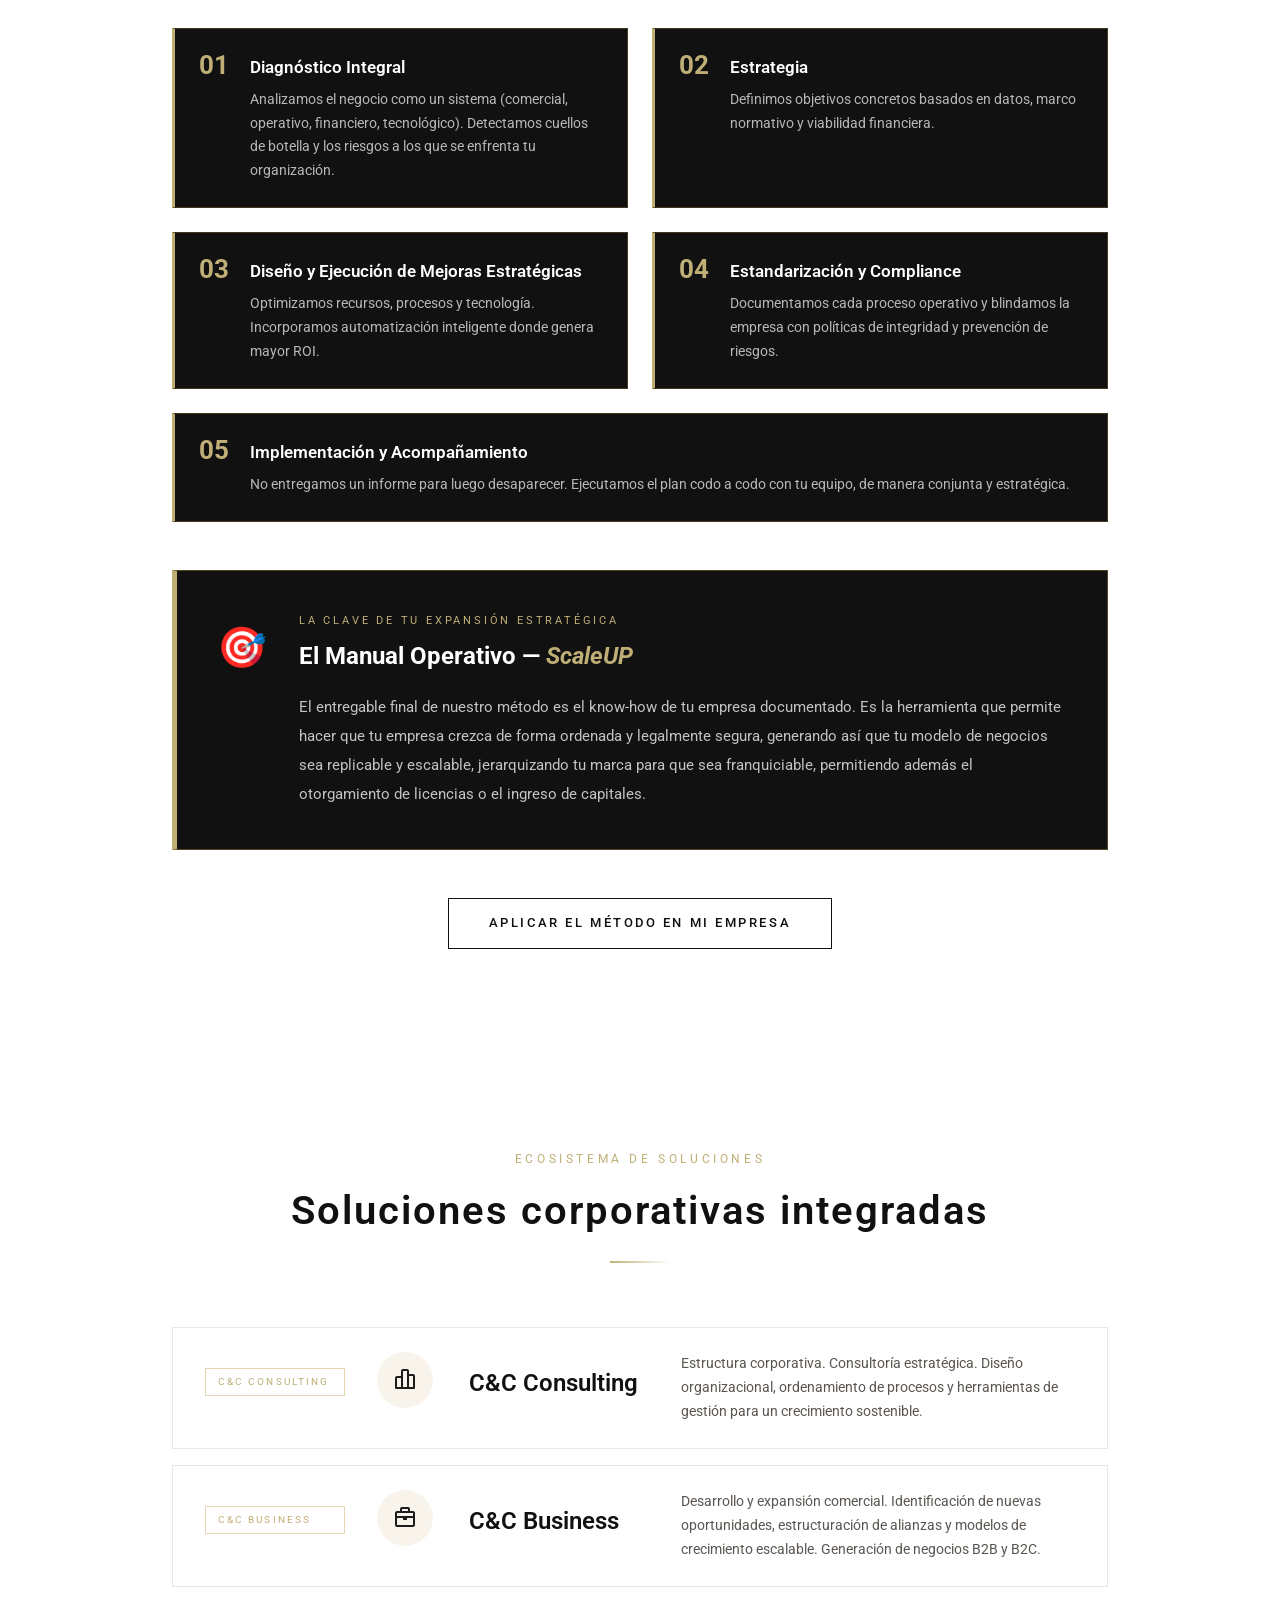
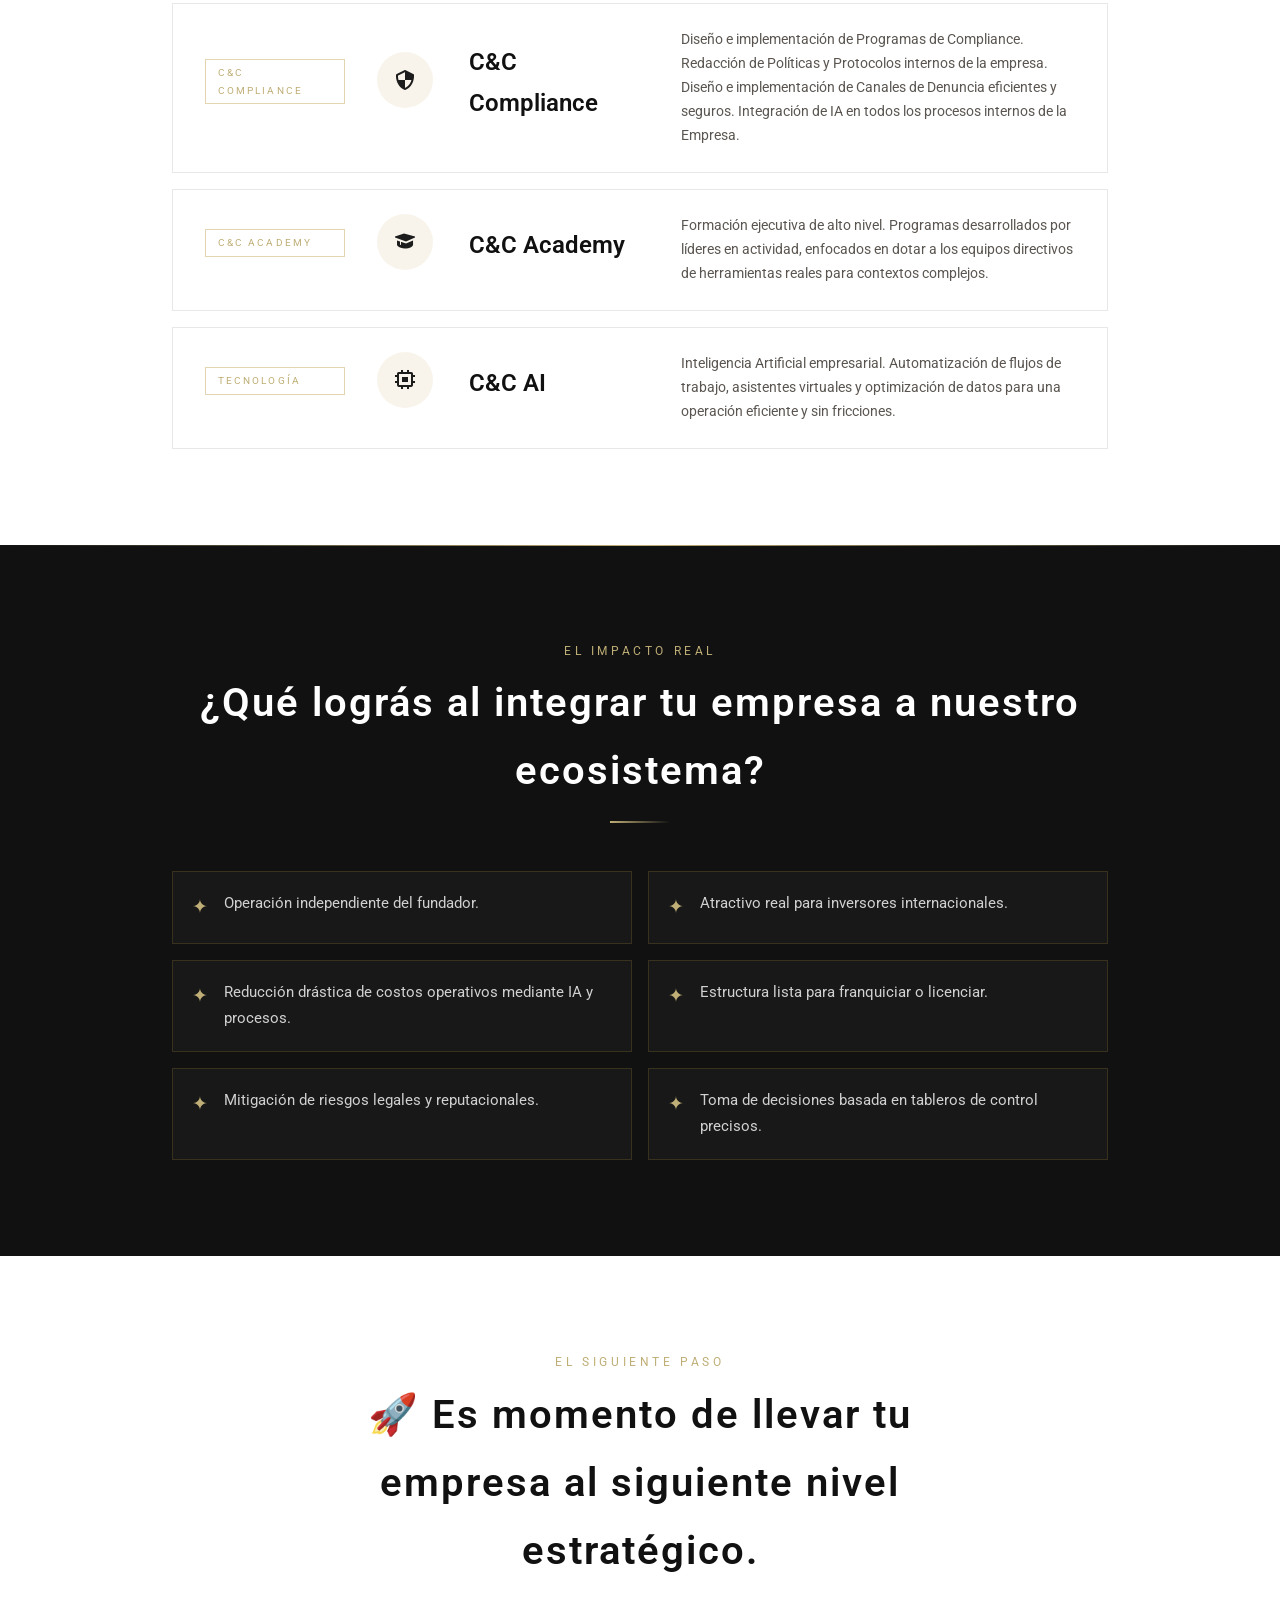
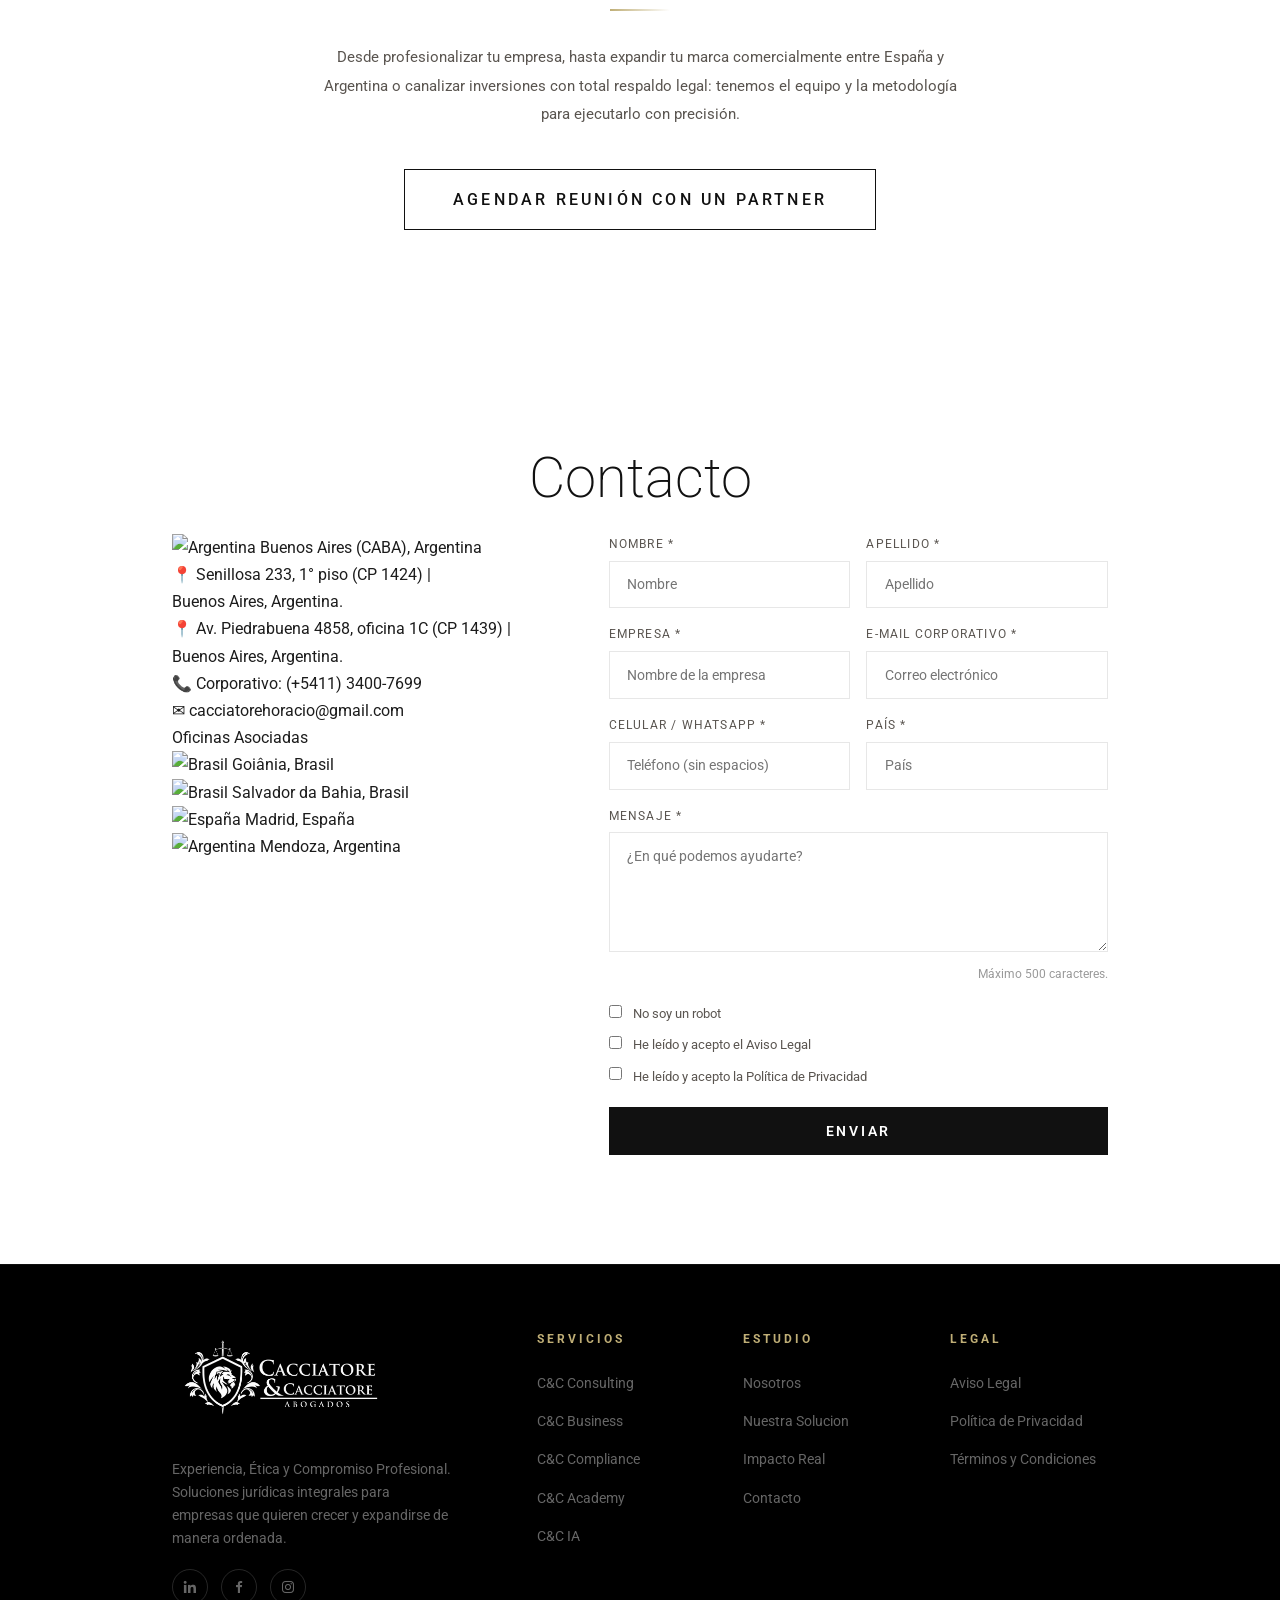
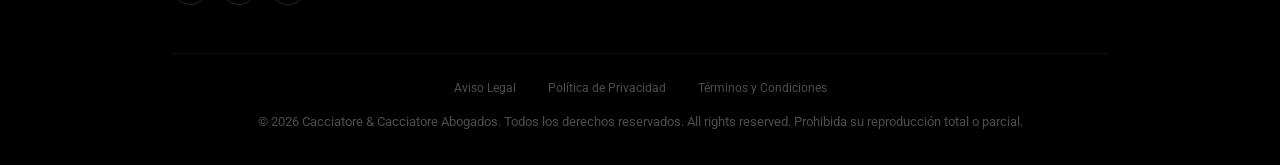
==== commit 91d41b91: "alvaro paga puto" ====
--- a/index.html
+++ b/index.html
@@ -78,8 +78,7 @@
 <link rel="stylesheet" href="https://cdn.jsdelivr.net/npm/boxicons@latest/css/boxicons.min.css">
 <link rel="stylesheet" href="css/style.css">
 <link rel="stylesheet" href="css/hero-video.css">
-<link rel="stylesheet" href="css/lang-switcher.css">
- 
+<link rel="stylesheet" href="css/lang-switcher.css"> 
 <link rel="icon" type="image/png" href="img/favicon.png">
 </head>
 <body>
@@ -201,6 +200,9 @@
         </div>
         <div class="recono-logo-box">
           <img src="img/business_insider.png" alt="Business Insider">
+        </div>
+        <div class="recono-logo-box marketers" style="background: var(--white);">
+          <img  src="img/mm-logo-2x.0553703.png" alt="Business Insider">
         </div>
       </div>
     </div>
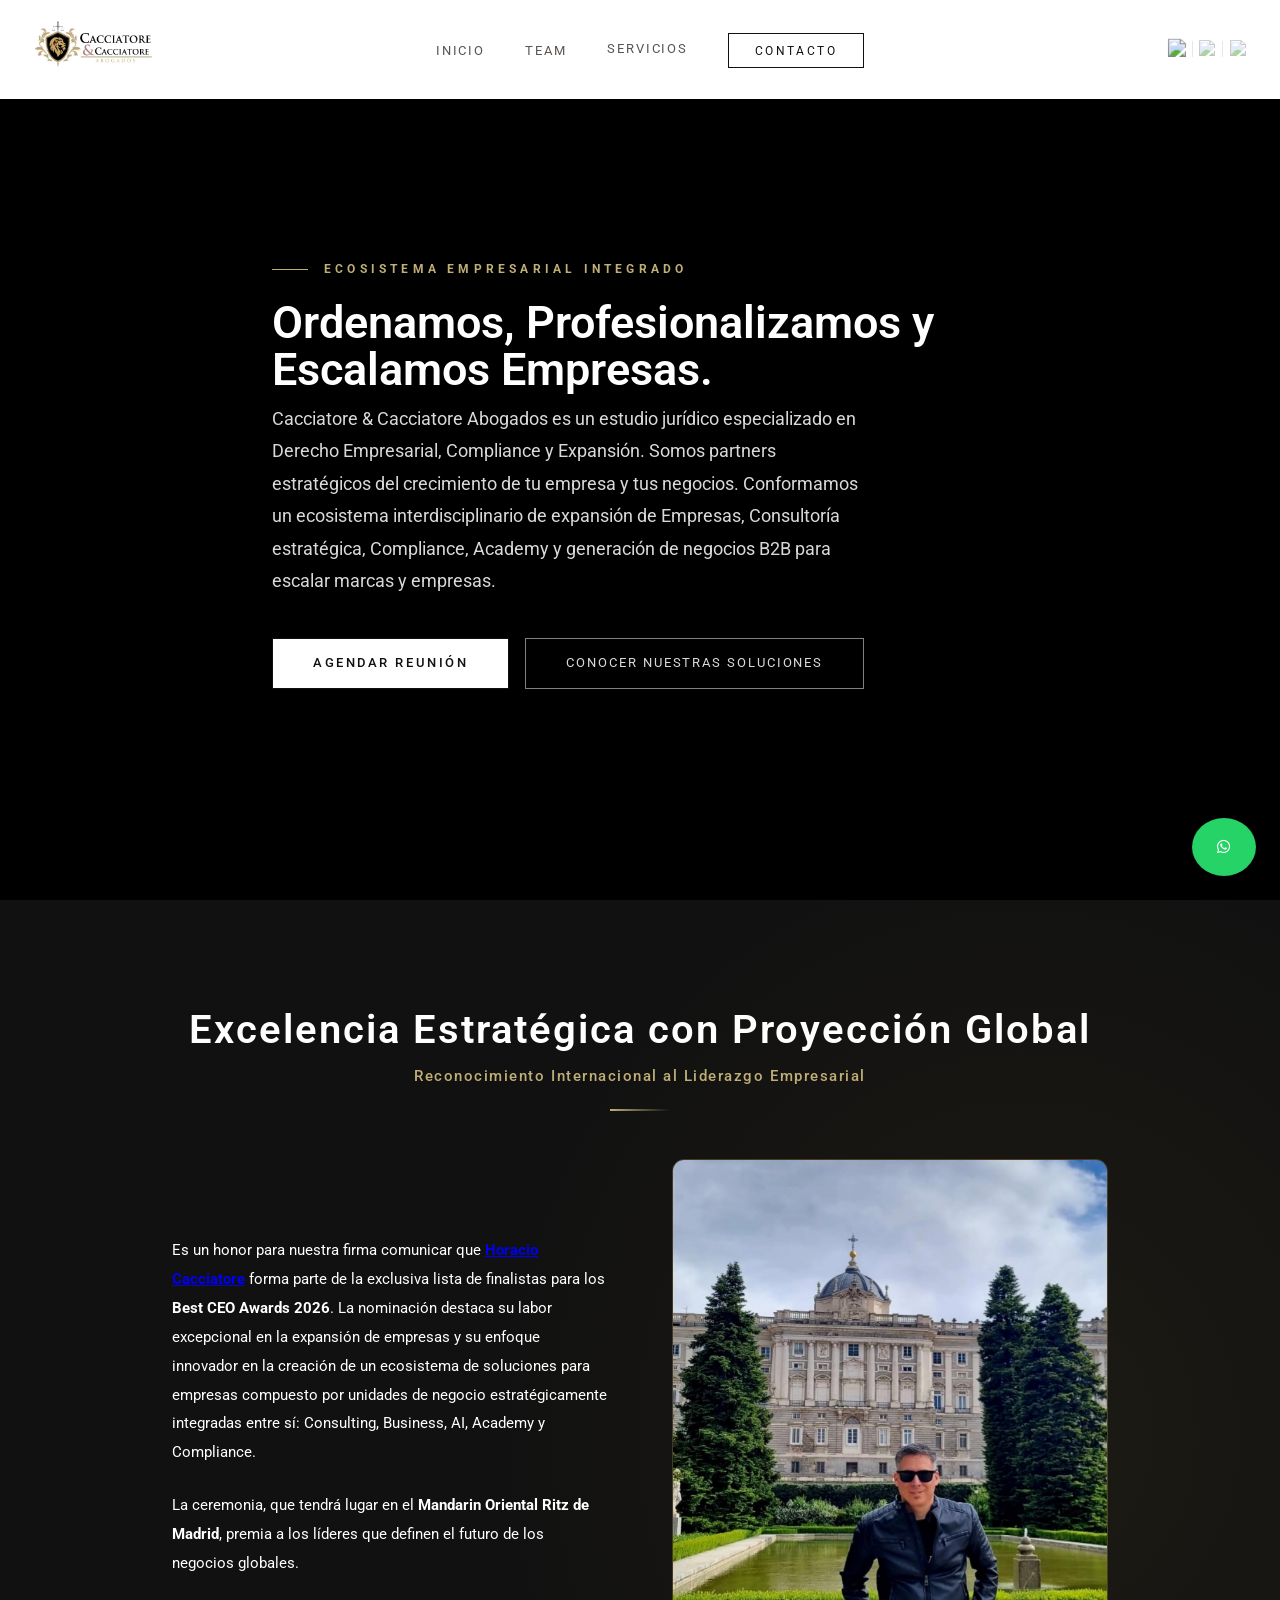
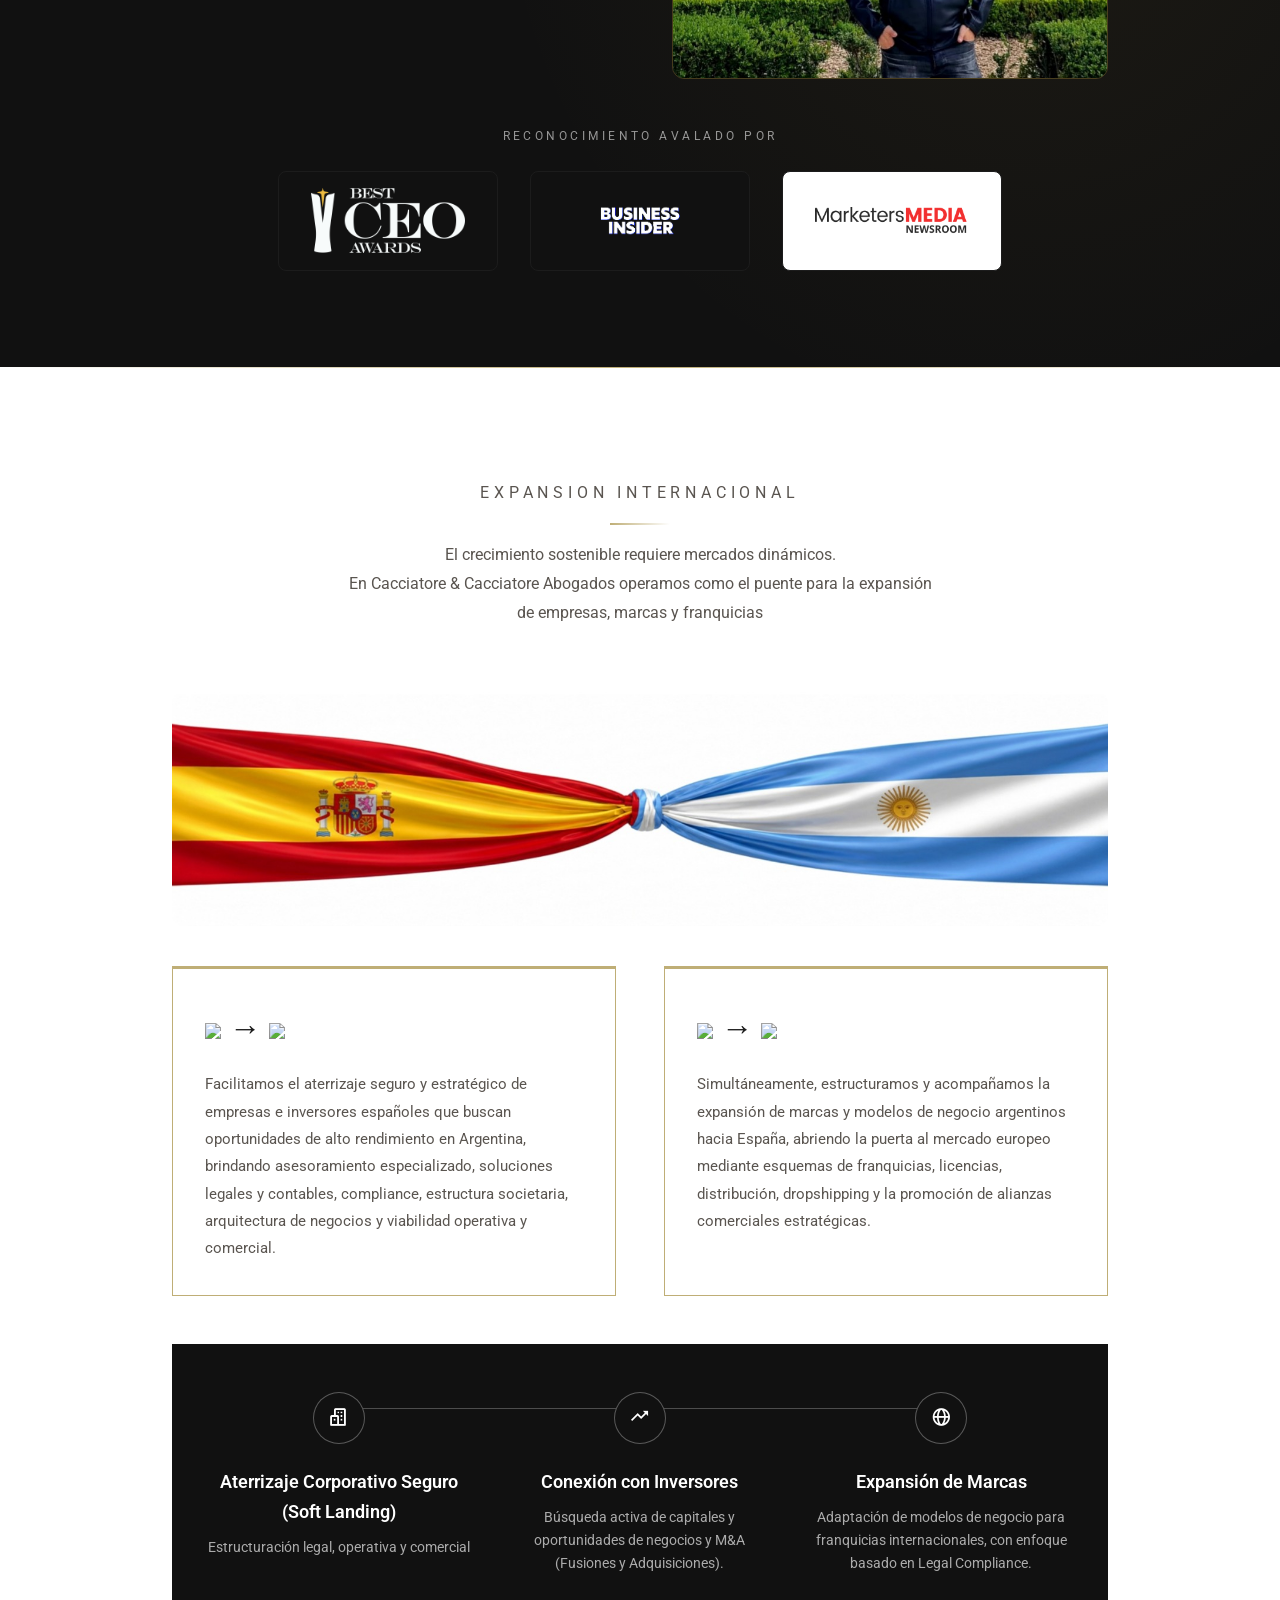
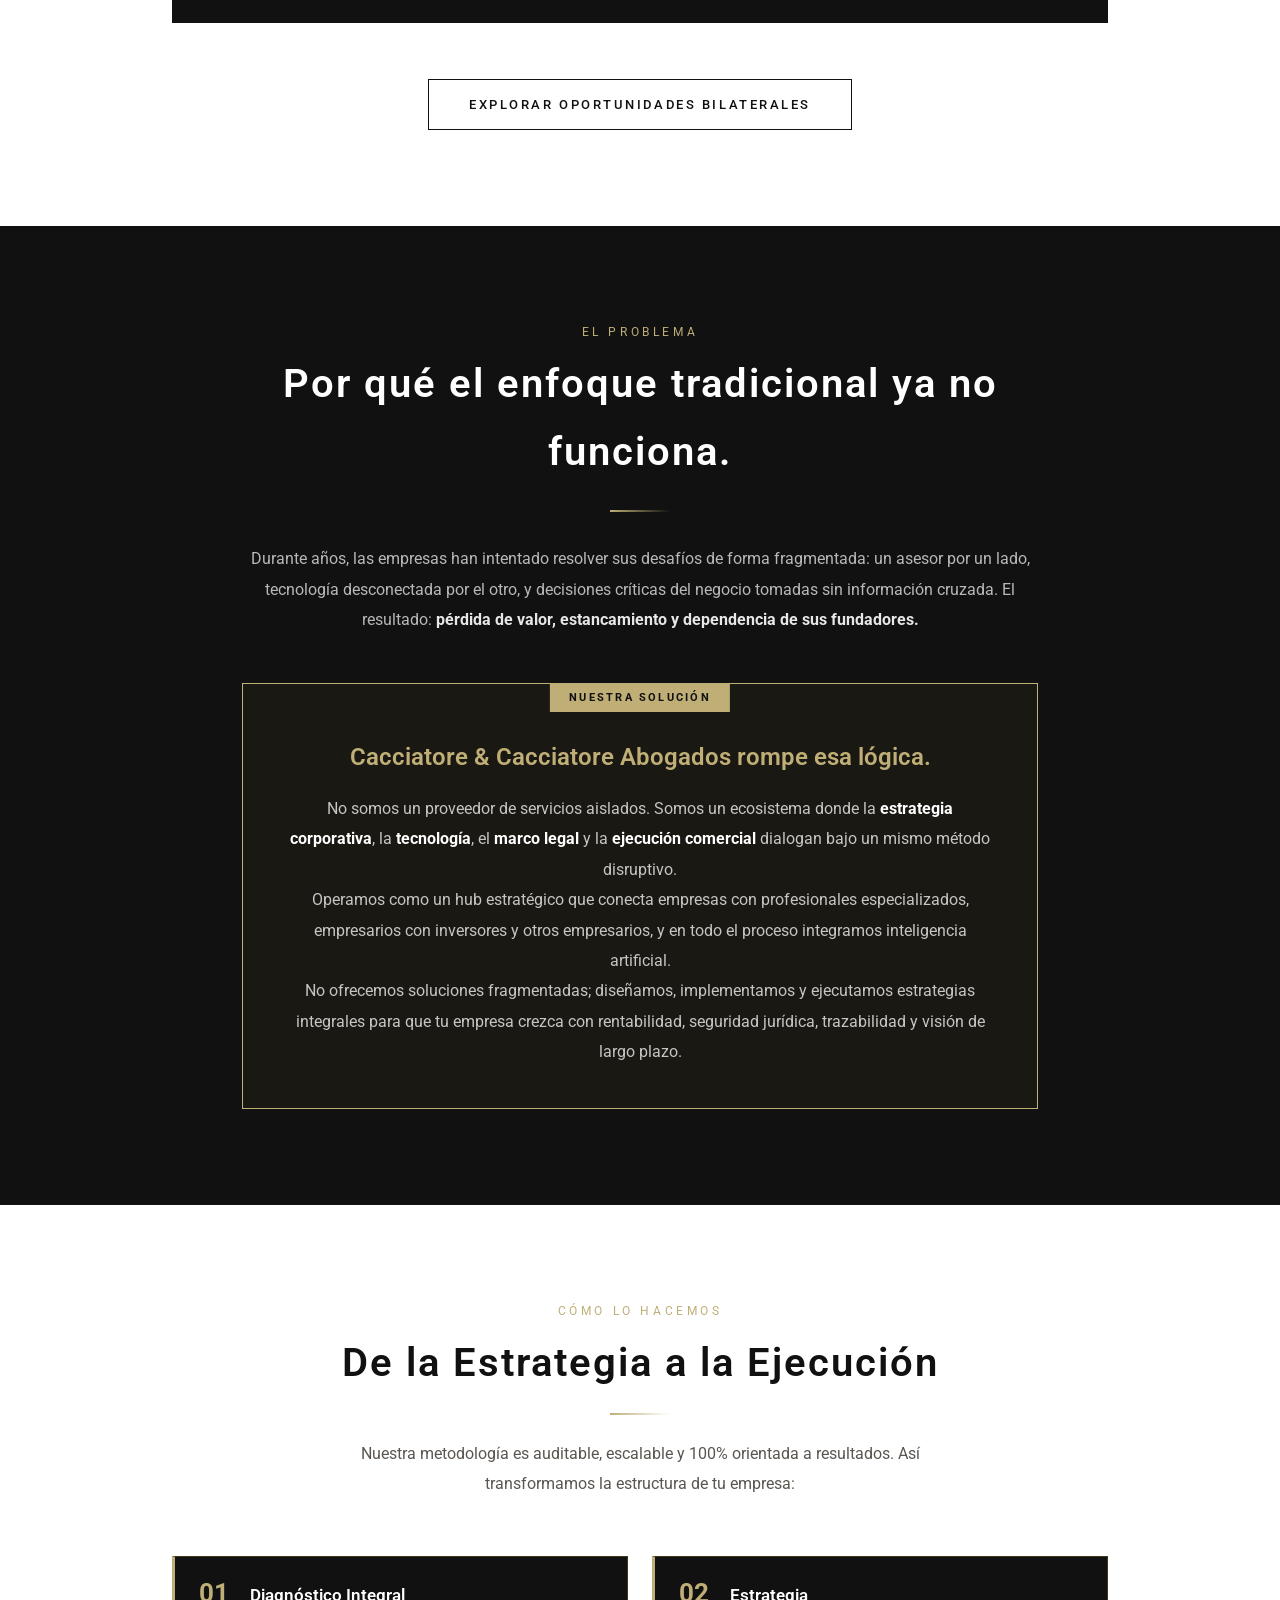
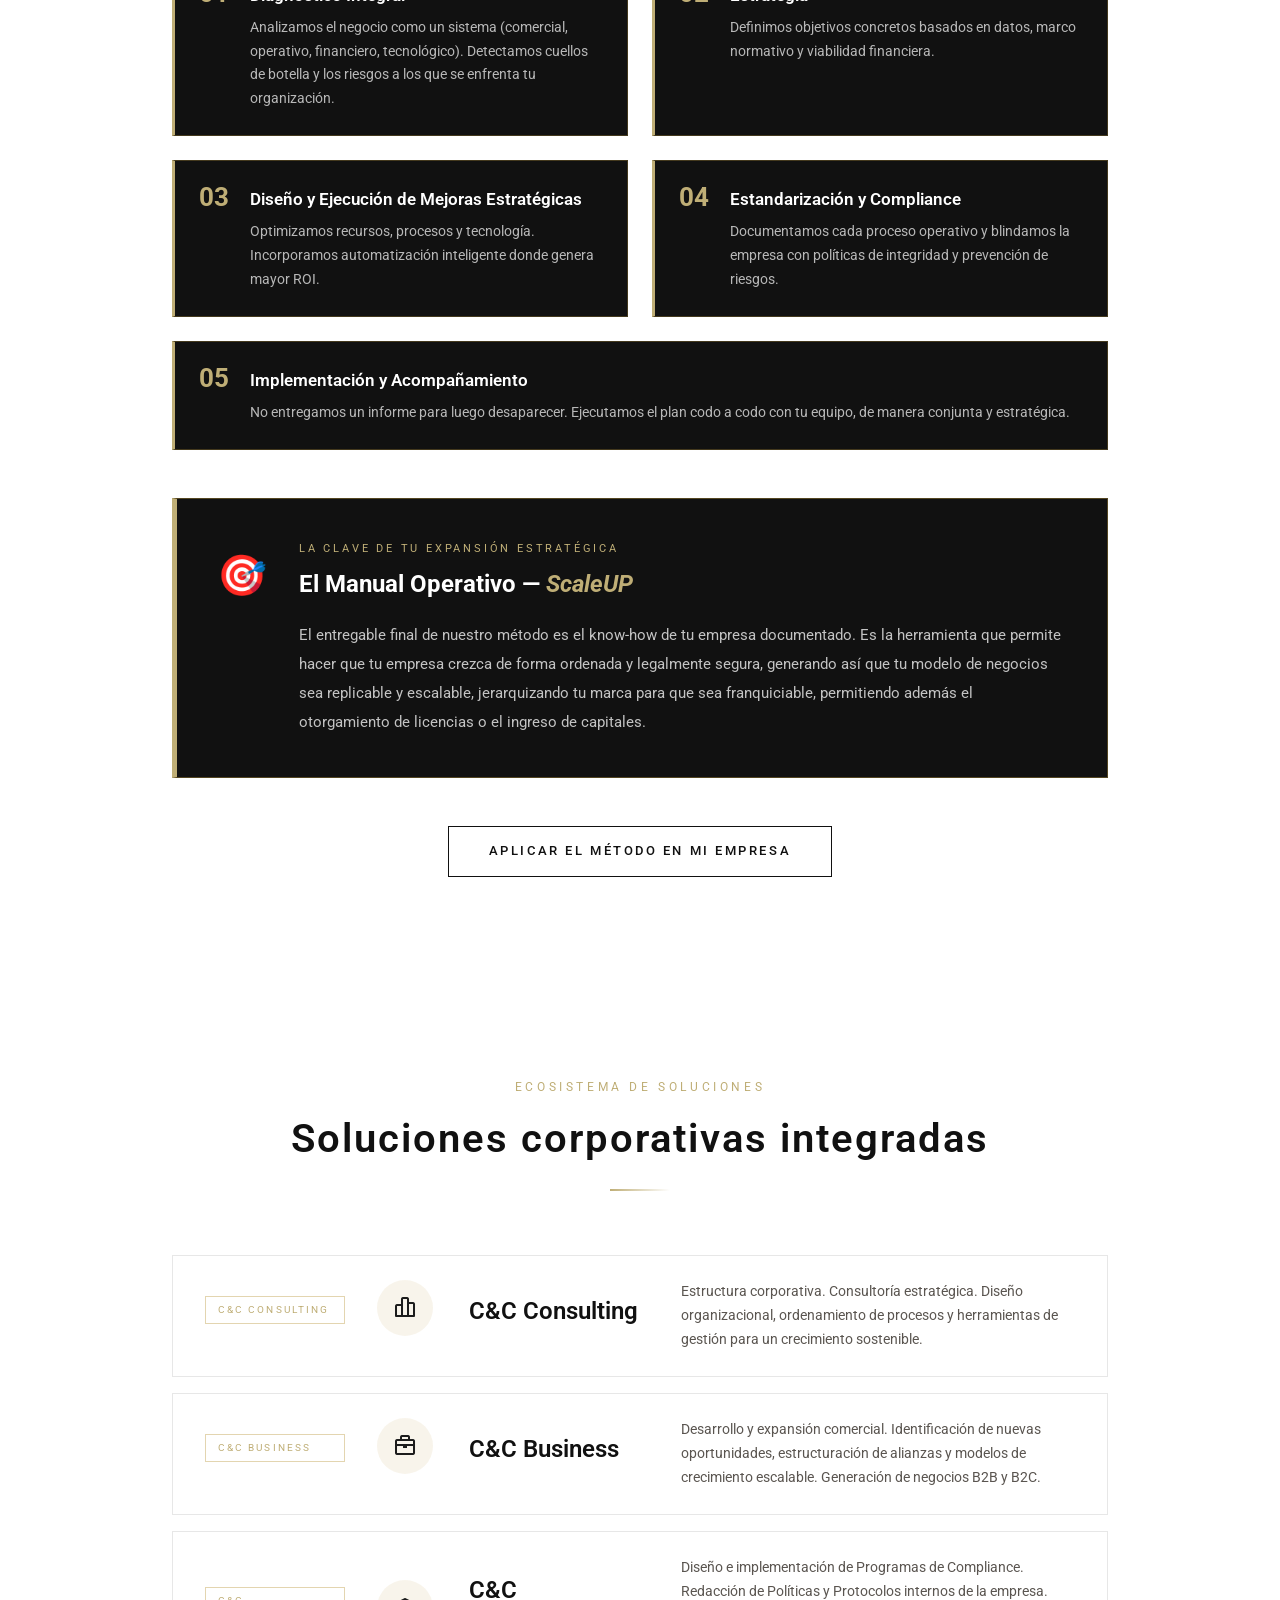
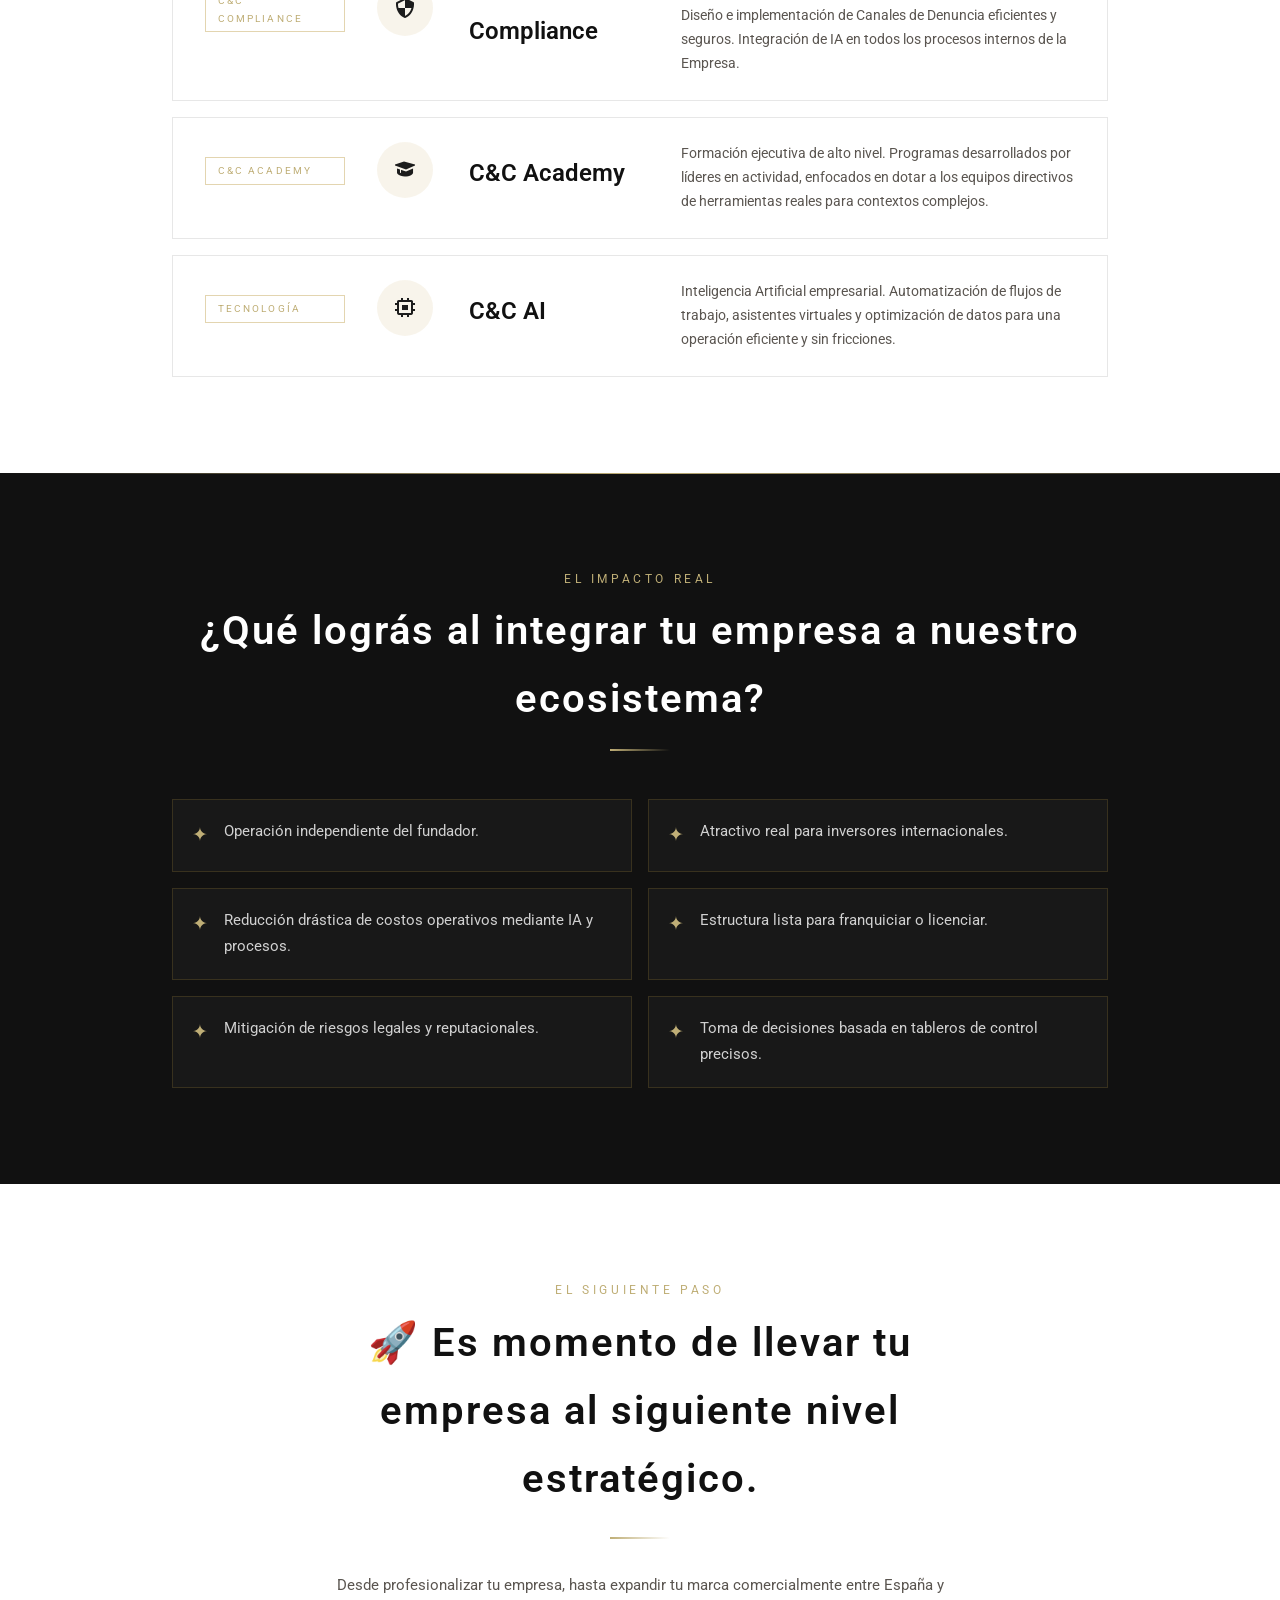
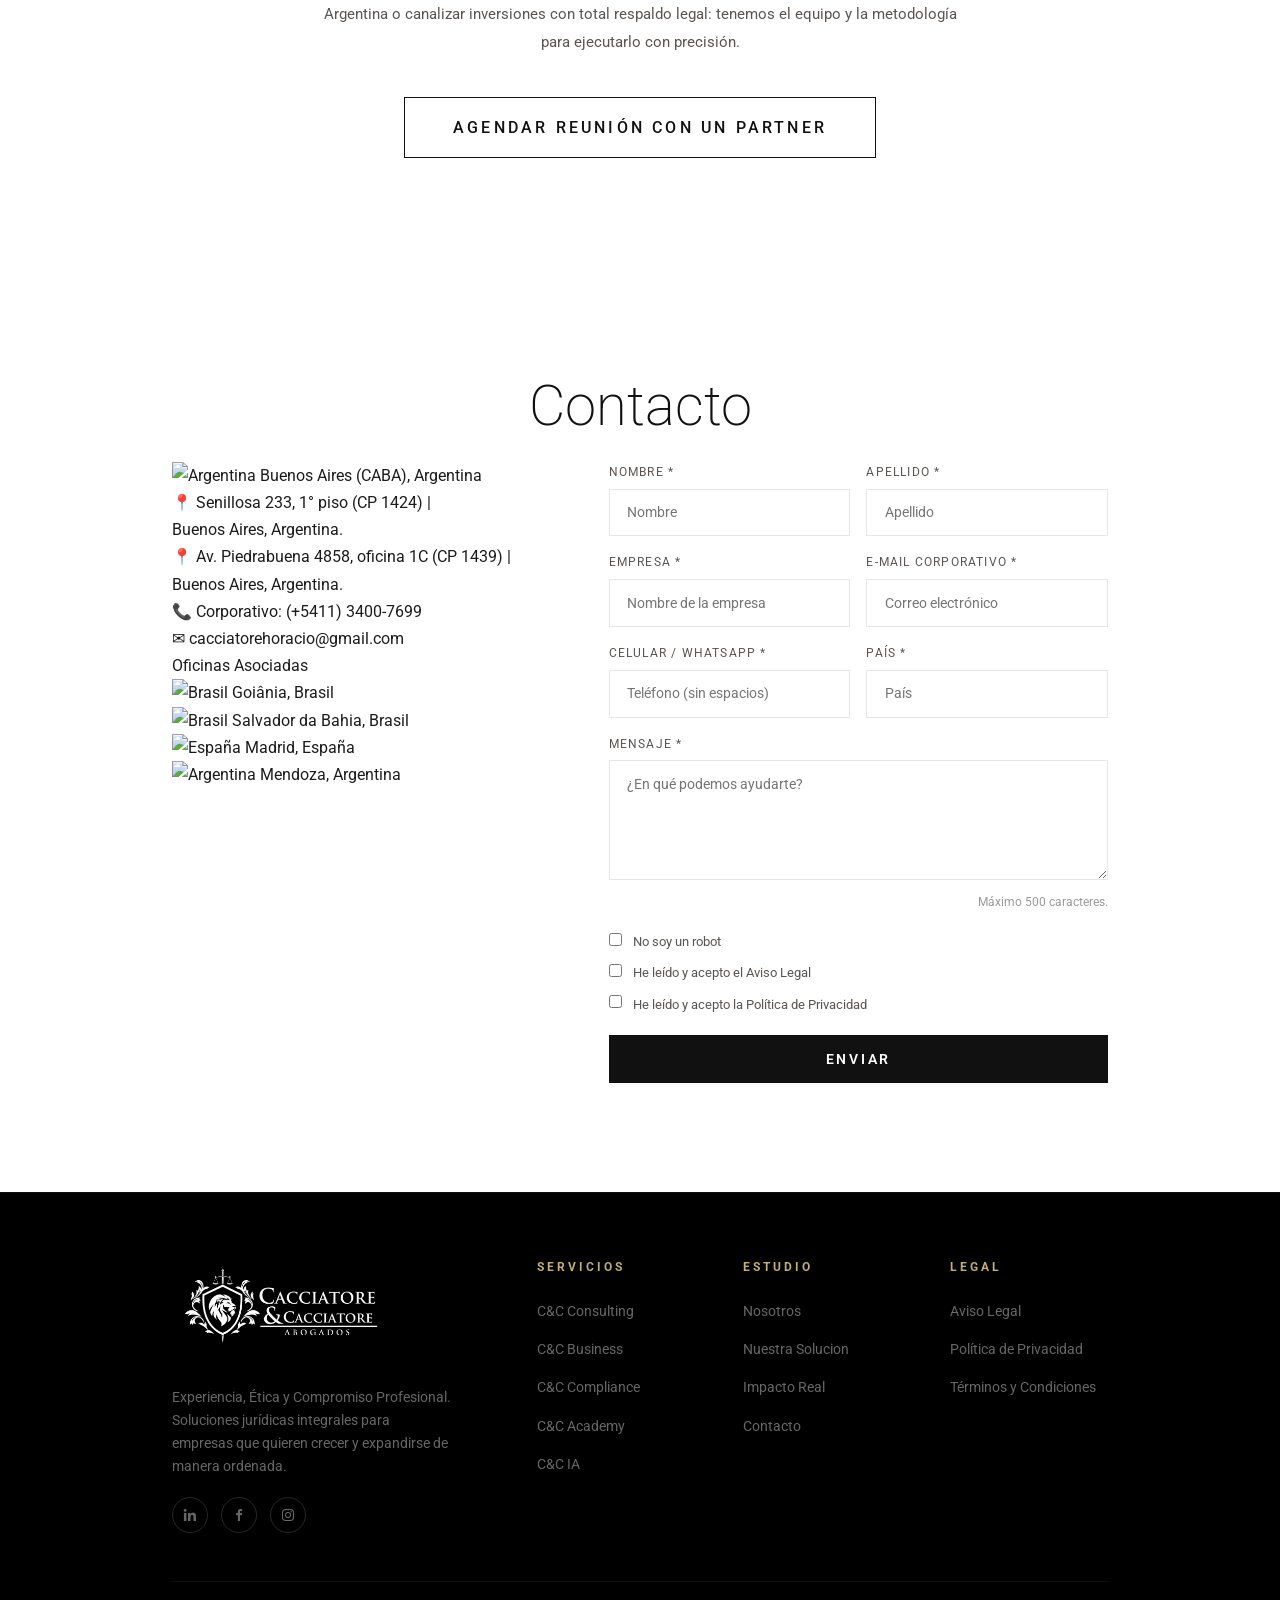
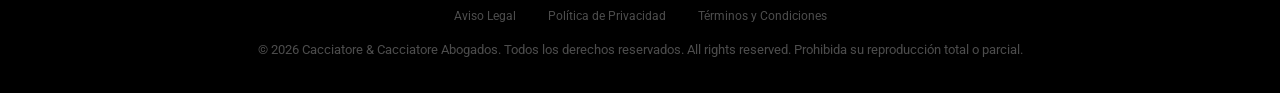
==== commit 7a0ea7b8: "sfas" ====
--- a/index.html
+++ b/index.html
@@ -166,29 +166,6 @@
       <div class="recono-photo">
         <img src="img/horacio-cacciatore-nominated.jpeg" alt="Horacio Cacciatore — Madrid">
       </div>
-      <div class="recono-items">
-        <!--<div class="recono-item">
-          <span class="recono-item-icon">🌍</span>
-          <div>
-            <h4 data-i18n="reconocimiento.item1_title">Especialista en Expansión</h4>
-            <p data-i18n="reconocimiento.item1_text">Liderando la internacionalización y el desarrollo de nuevos mercados.</p>
-          </div>
-        </div>
-        <div class="recono-item">
-          <span class="recono-item-icon">⚡</span>
-          <div>
-            <h4 data-i18n="reconocimiento.item2_title">Soluciones Integrales</h4>
-            <p data-i18n="reconocimiento.item2_text">Un enfoque 360° para los desafíos empresariales más complejos.</p>
-          </div>
-        </div>
-        <div class="recono-item">
-          <span class="recono-item-icon">🏆</span>
-          <div>
-            <h4 data-i18n="reconocimiento.item3_title">Distinción Europea</h4>
-            <p data-i18n="reconocimiento.item3_text">Seleccionado entre los líderes más influyentes para la edición 2026 en España.</p>
-          </div>
-        </div>-->
-      </div>
     </div>
 
     <!-- LOGOS ABAJO — fuera del grid -->
--- a/css/style.css
+++ b/css/style.css
@@ -1230,7 +1230,6 @@
   color: #FFFFFF;
   font-size: 0.95rem;
 }
-
 .recono-photo {
   display: flex;
   align-items: center;
@@ -1238,12 +1237,13 @@
 }
 .recono-photo img {
   width: 100%;
-  max-width: 420px;
-  height: 520px;
+  height: auto;
+  max-height: 520px;
   object-fit: cover;
-  object-position: top;
+  object-position: center top;
   border-radius: 12px;
   border: 1px solid rgba(185,151,58,0.3);
+  display: block;
 }
 
 .recono-items {
@@ -1335,7 +1335,25 @@
 }
 
 @media (max-width: 768px) {
-  .recono-grid { grid-template-columns: 1fr; gap: 2.5rem; }
+  .recono-grid { grid-template-columns: 1fr; gap: 2rem; }
   .recono-logo-box { max-width: 100%; }
-  .recono-photo img { height: 360px; max-width: 100%; }
+  .recono-photo img { max-height: 300px; object-position: center 20%; }
+}
+
+@media (max-width: 1024px) {
+  .recono-photo img { max-height: 400px; }
+}
+
+@media (max-width: 480px) {
+  .recono-grid { grid-template-columns: 1fr; gap: 1.5rem; }
+  .recono-header h2 { font-size: 1.4rem; }
+  .recono-subtitle { font-size: 0.85rem; }
+  .recono-text p { font-size: 0.88rem; }
+  .recono-photo img { max-height: 240px; object-position: center 15%; border-radius: 8px; }
+  .recono-item { padding: 0.8rem 1rem; }
+  .recono-item h4 { font-size: 0.9rem; }
+  .recono-item p { font-size: 0.82rem; }
+  .recono-logos-row { flex-direction: column; gap: 1rem; }
+  .recono-logo-box { width: 100%; max-width: 280px; height: 80px; }
+  .recono-venue { font-size: 0.68rem; }
 }
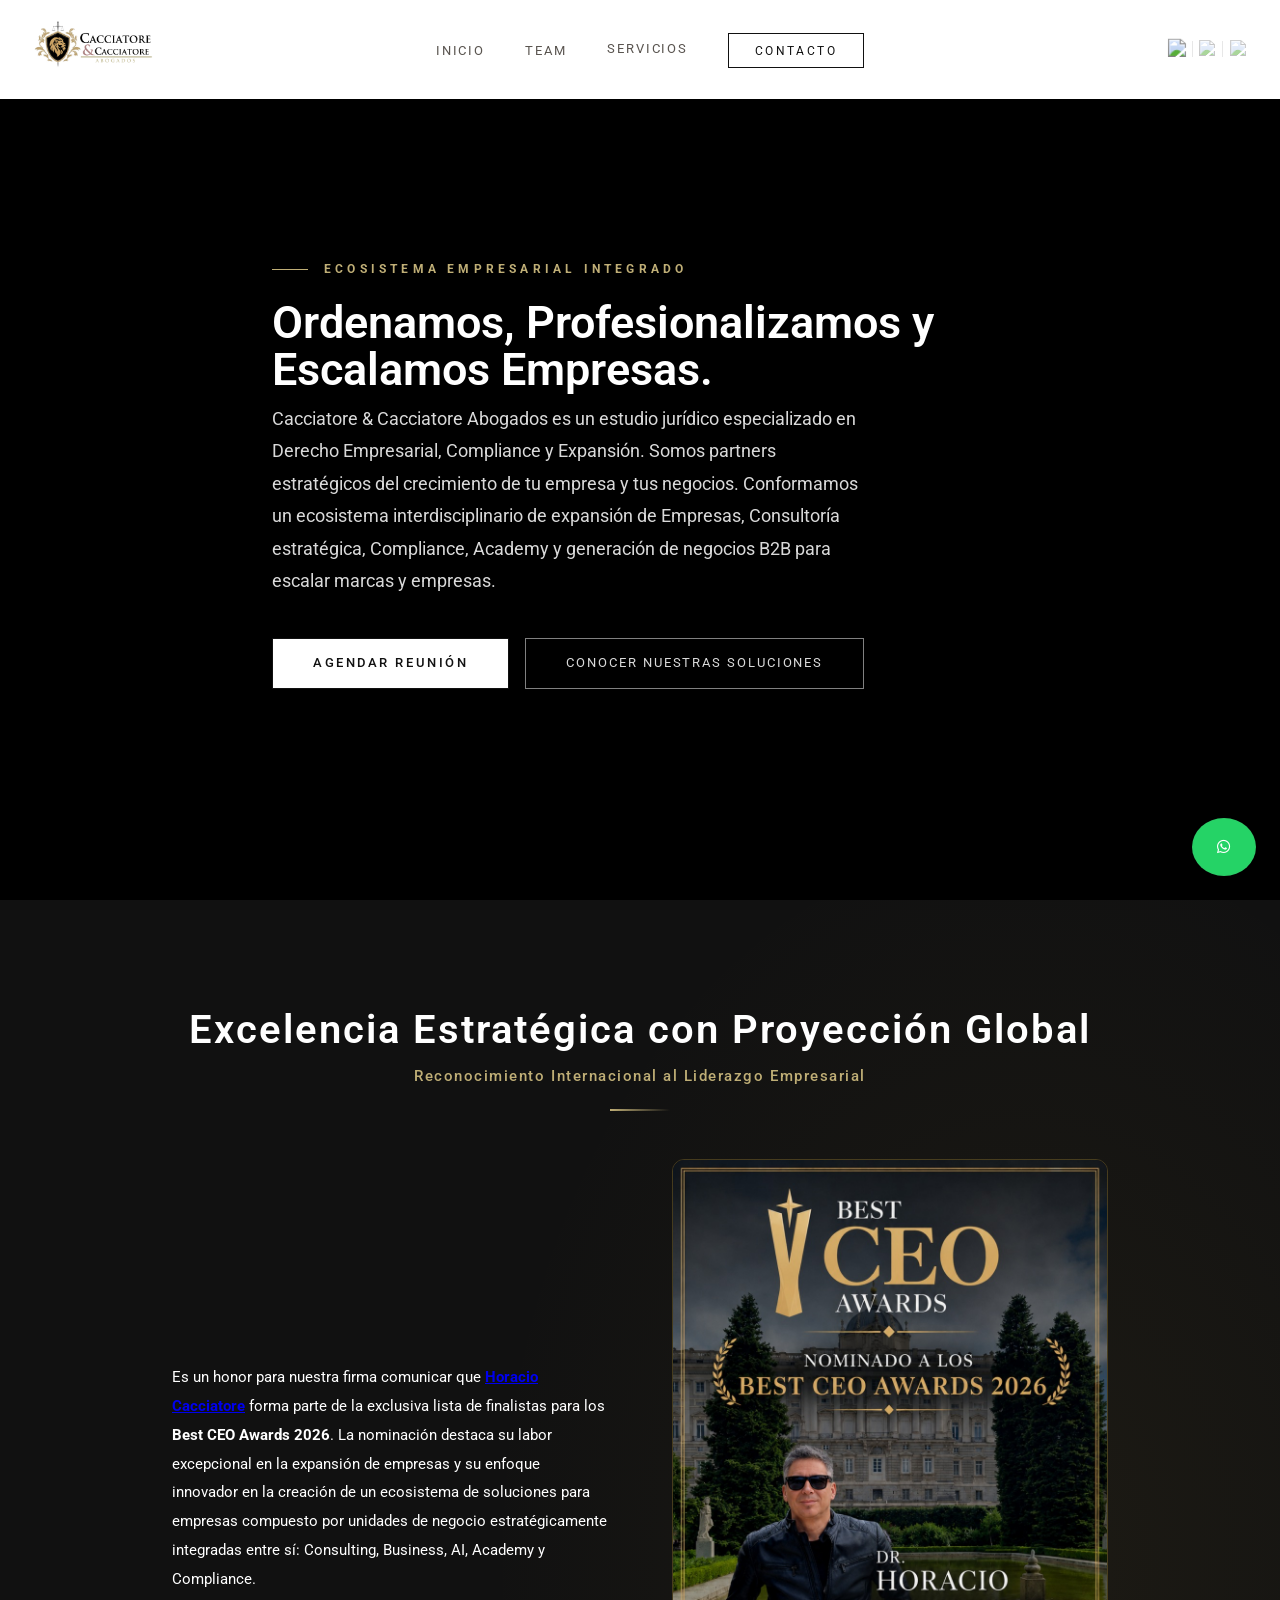
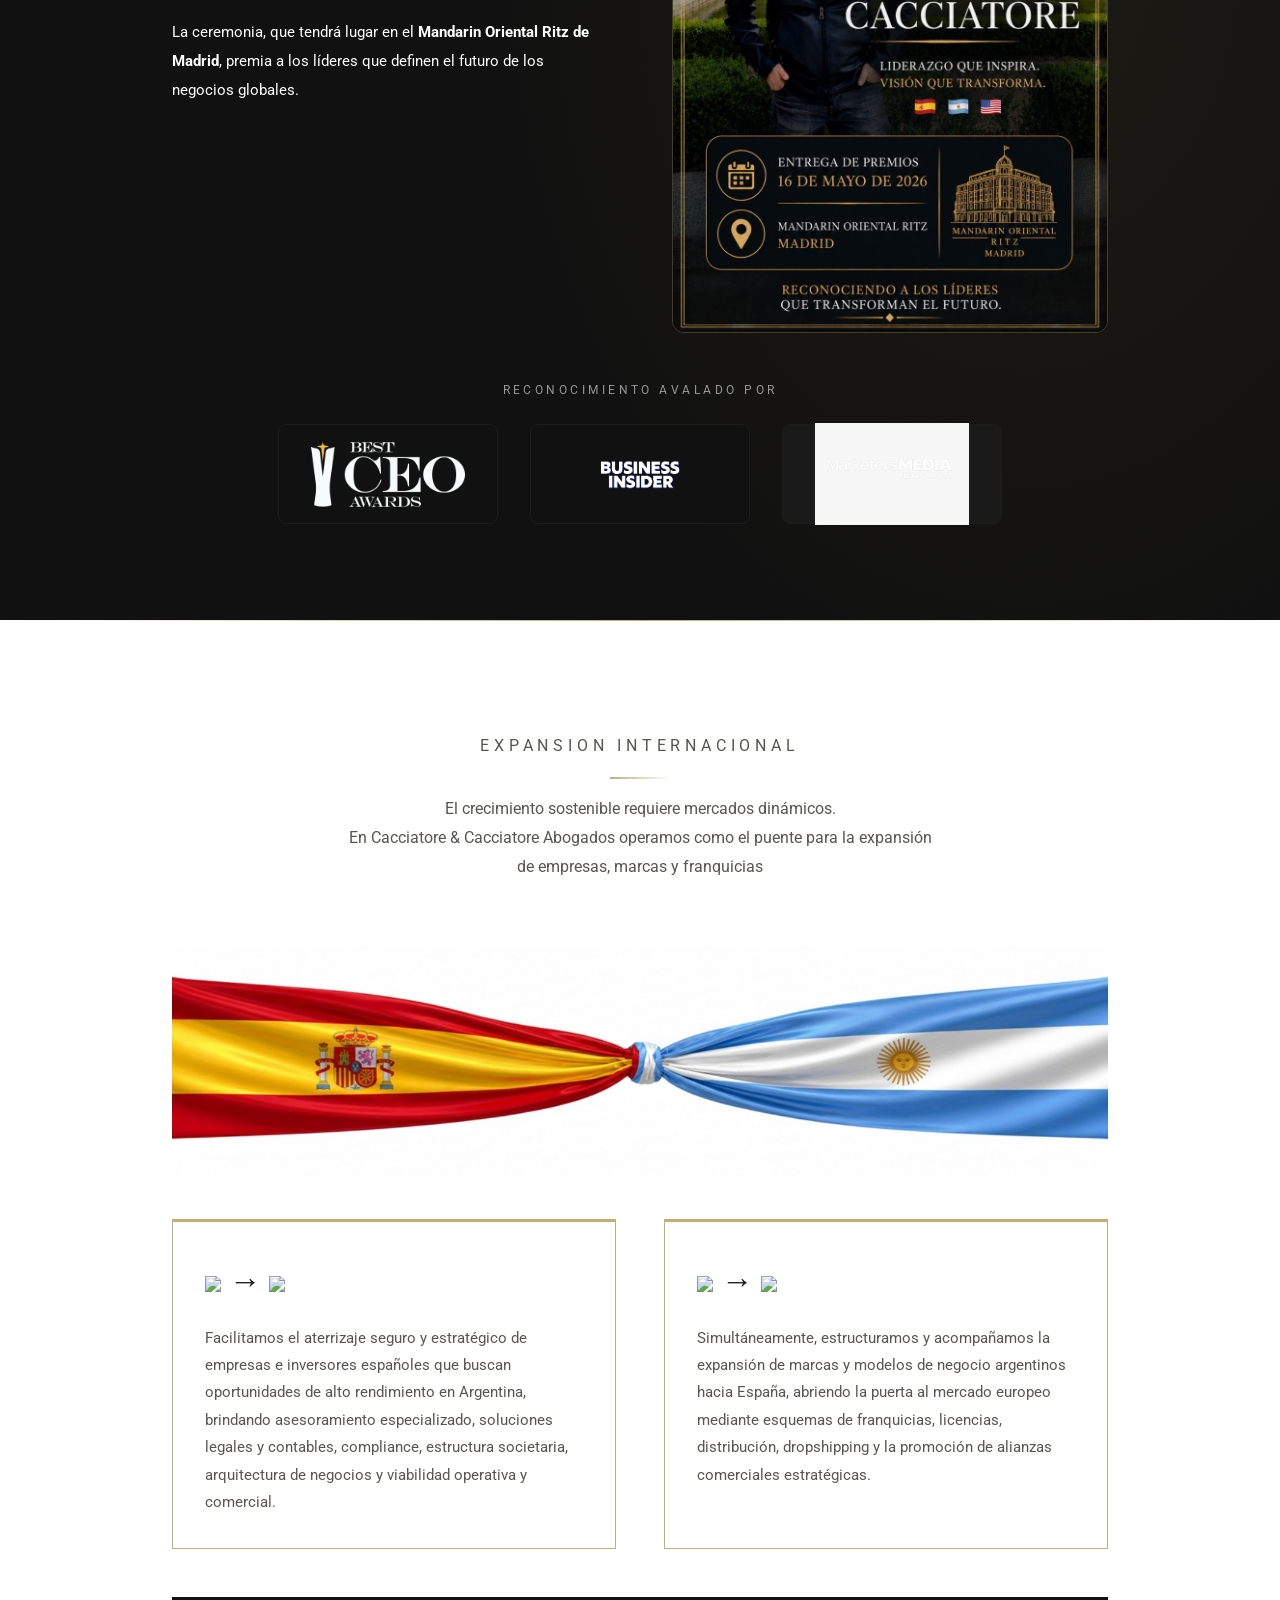
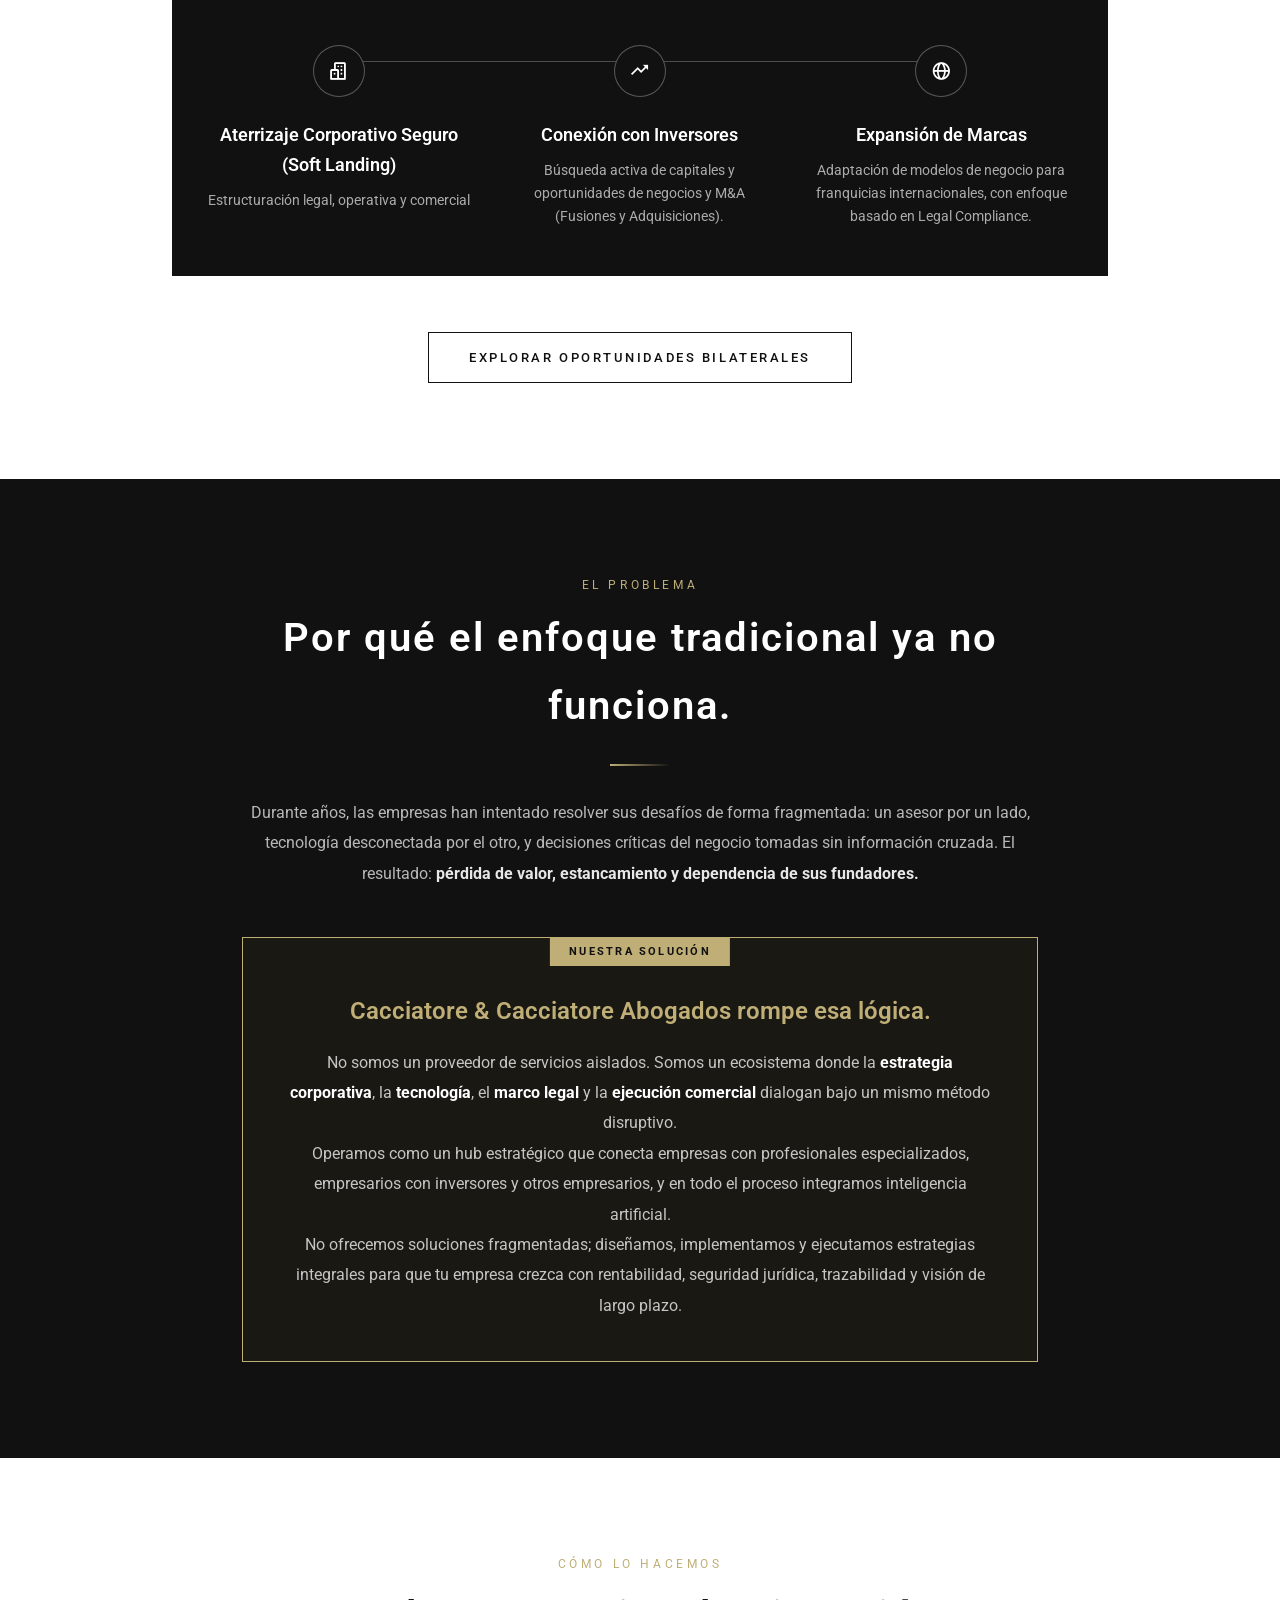
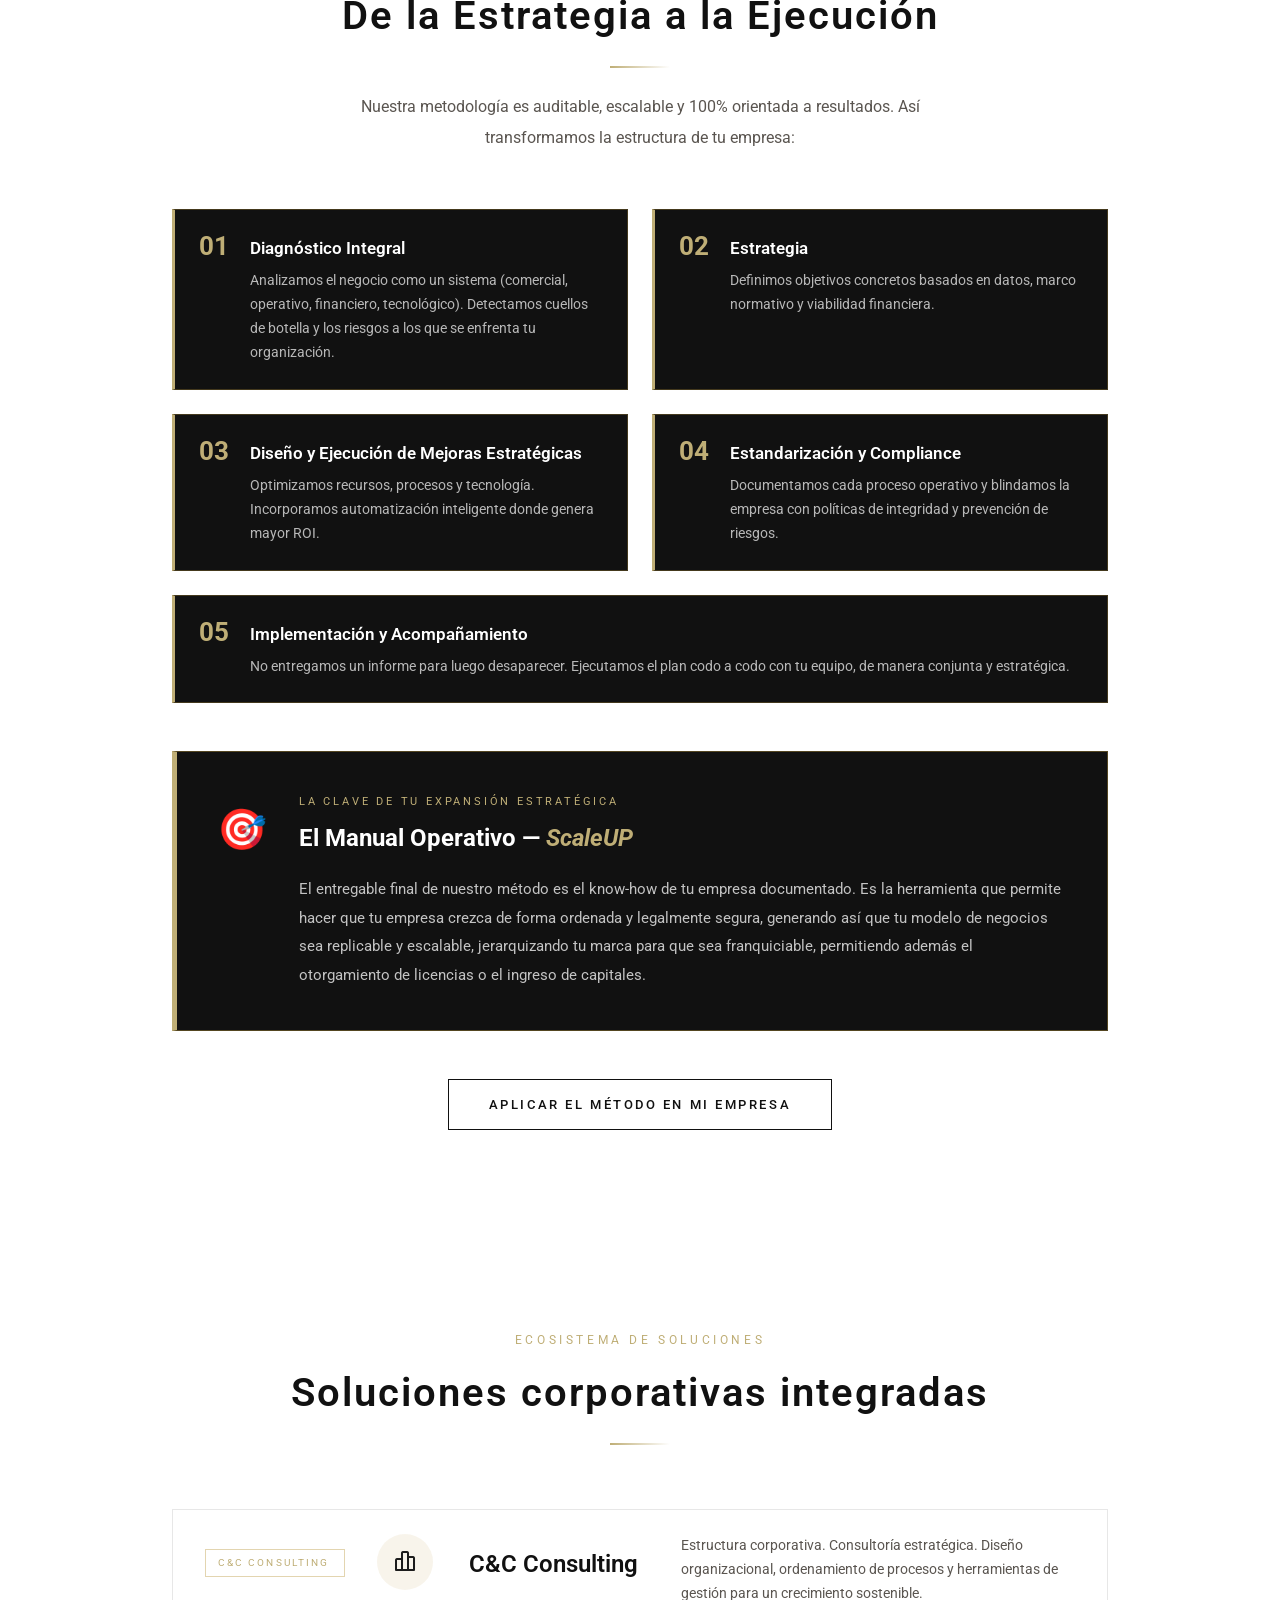
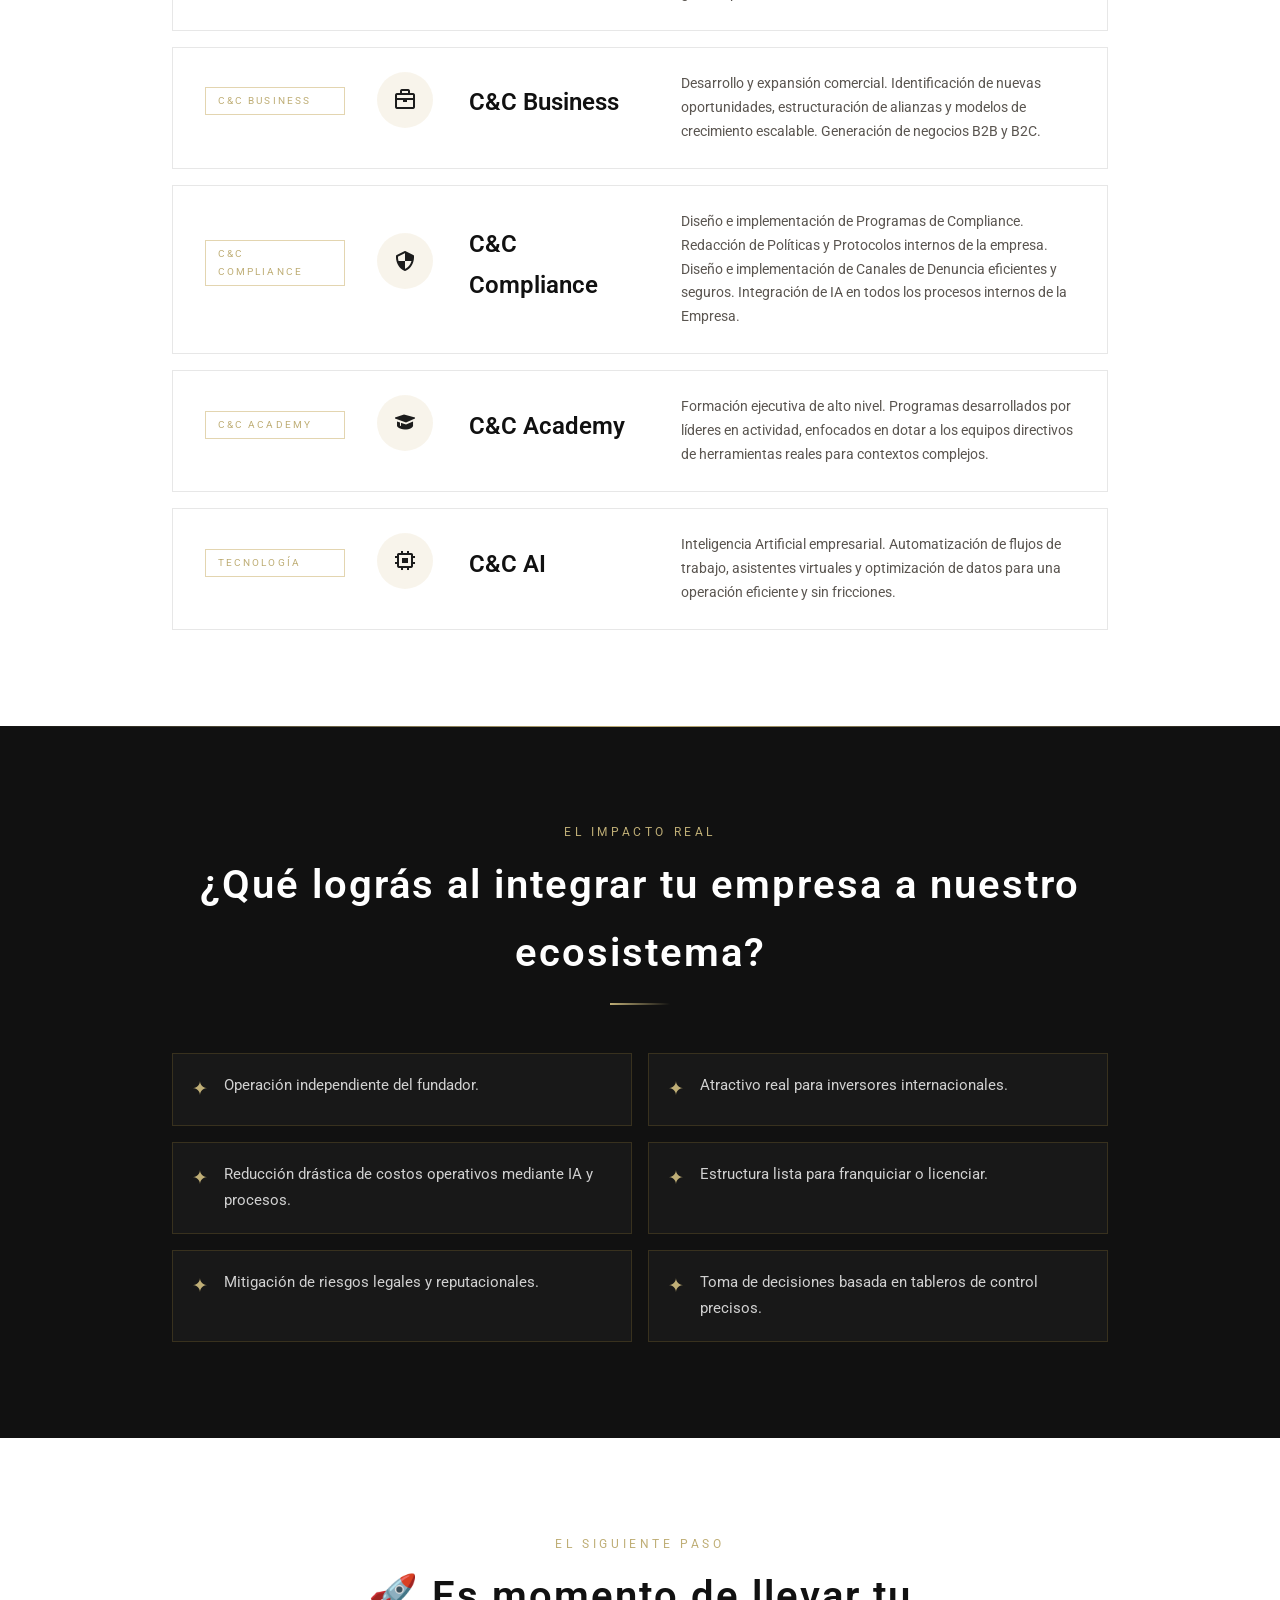
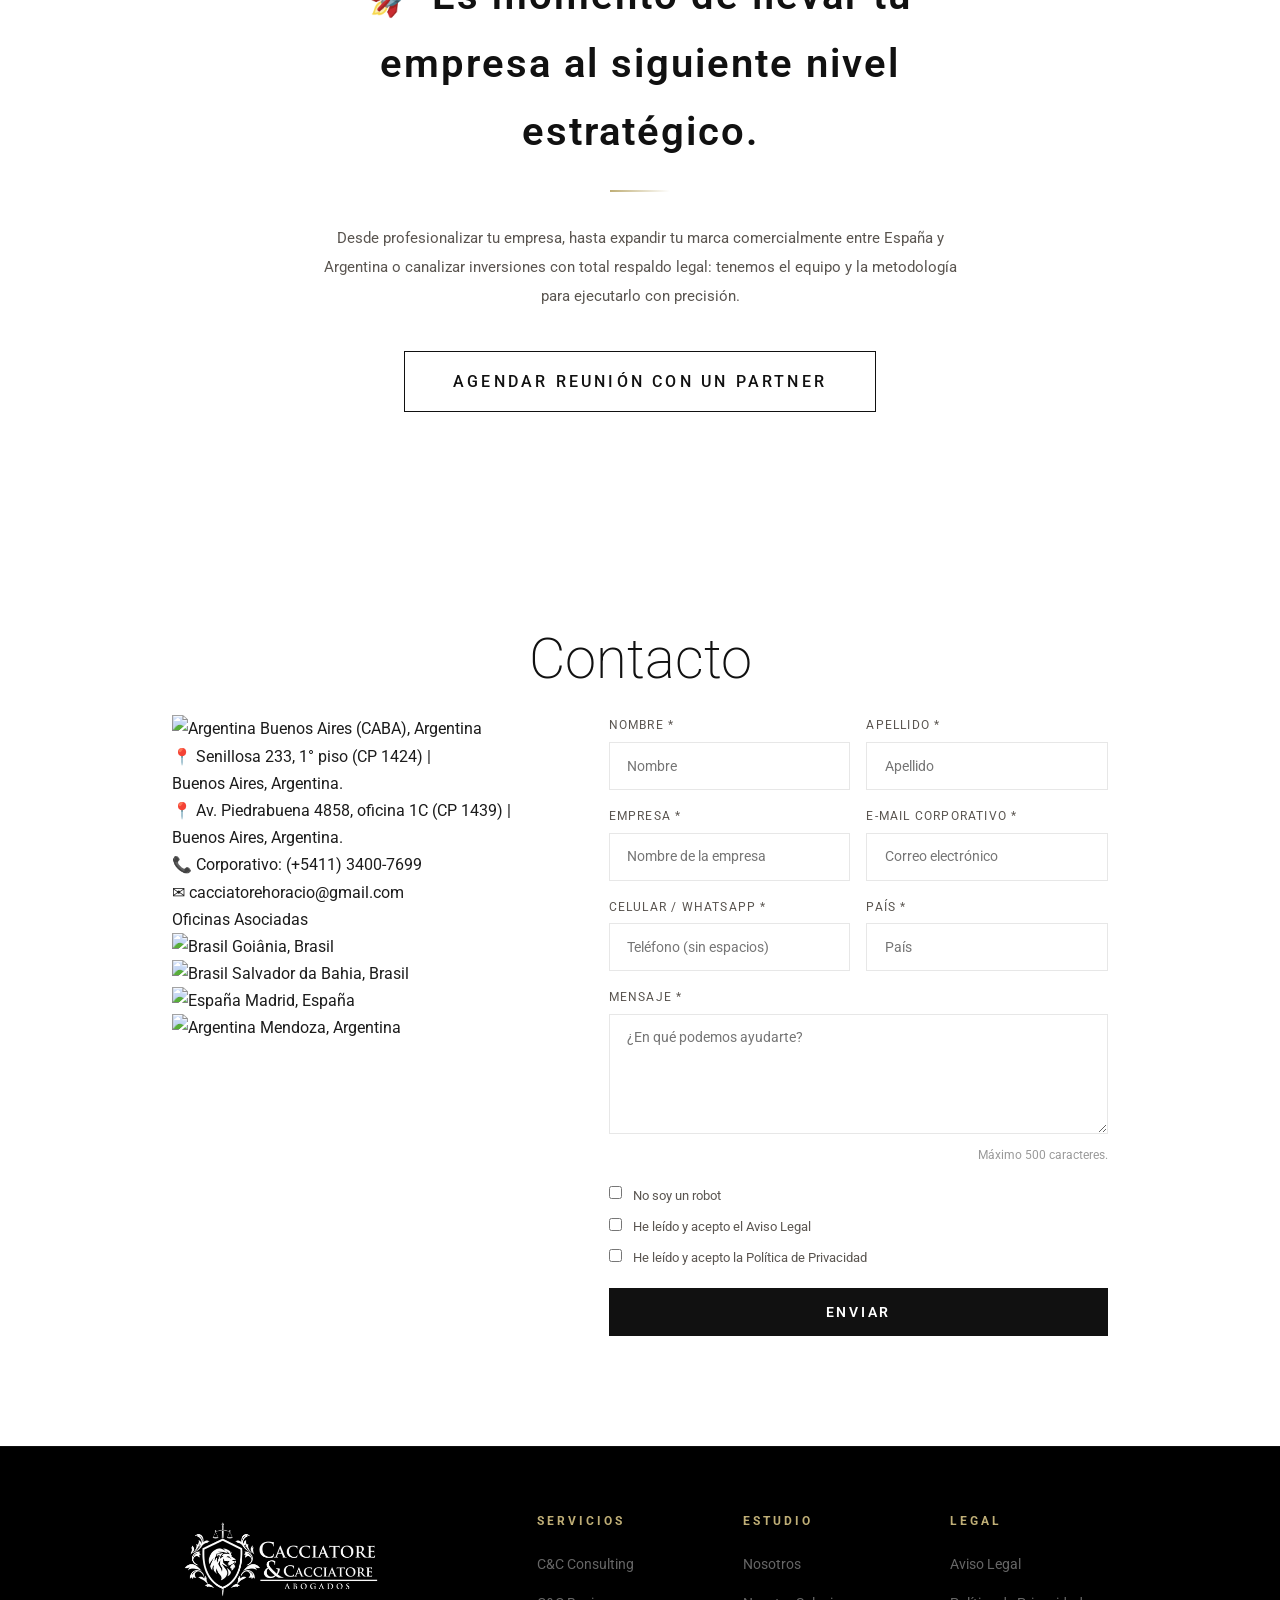
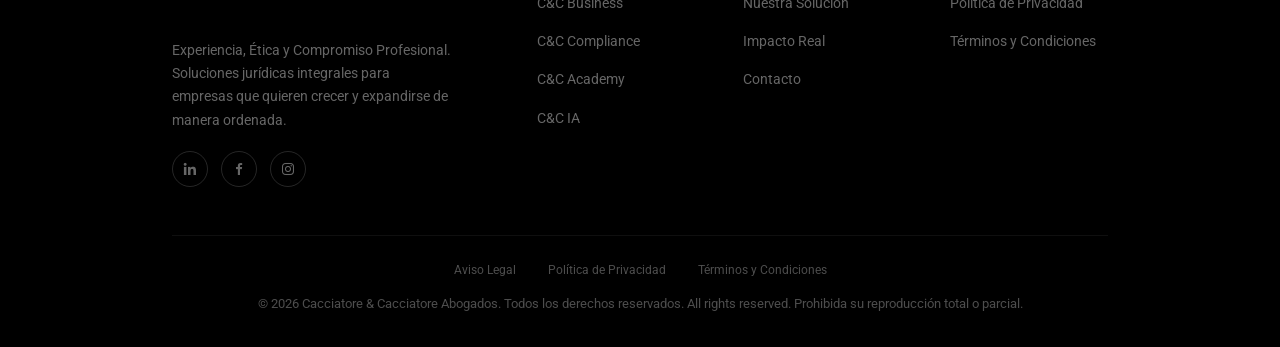
==== commit d95cf66f: "3" ====
--- a/index.html
+++ b/index.html
@@ -178,8 +178,8 @@
         <div class="recono-logo-box">
           <img src="img/business_insider.png" alt="Business Insider">
         </div>
-        <div class="recono-logo-box marketers" style="background: var(--white);">
-          <img  src="img/mm-logo-2x.0553703.png" alt="Business Insider">
+        <div class="recono-logo-box logo-bi-box">
+          <img  src="img/mm-logo-white.jpeg"  alt="Business Insider">
         </div>
       </div>
     </div>
--- a/css/style.css
+++ b/css/style.css
@@ -1238,14 +1238,11 @@
 .recono-photo img {
   width: 100%;
   height: auto;
-  max-height: 520px;
-  object-fit: cover;
-  object-position: center top;
   border-radius: 12px;
   border: 1px solid rgba(185,151,58,0.3);
   display: block;
-}
-
+  object-fit: contain;
+}
 .recono-items {
   display: flex;
   flex-direction: column;
@@ -1326,6 +1323,9 @@
 .recono-logo-box img.logo-ceo {
   filter: none;
 }
+.recono-logo-box.logo-bi-box {
+  background: #1a1a1a;
+}
 .recono-venue {
   color: rgba(255,255,255,0.4);
   font-size: 0.75rem;
@@ -1337,11 +1337,11 @@
 @media (max-width: 768px) {
   .recono-grid { grid-template-columns: 1fr; gap: 2rem; }
   .recono-logo-box { max-width: 100%; }
-  .recono-photo img { max-height: 300px; object-position: center 20%; }
+  .recono-photo img { max-width: 100%; border-radius: 8px; }
 }
 
 @media (max-width: 1024px) {
-  .recono-photo img { max-height: 400px; }
+   .recono-photo img { max-width: 500px; margin: 0 auto; }
 }
 
 @media (max-width: 480px) {
@@ -1349,7 +1349,7 @@
   .recono-header h2 { font-size: 1.4rem; }
   .recono-subtitle { font-size: 0.85rem; }
   .recono-text p { font-size: 0.88rem; }
-  .recono-photo img { max-height: 240px; object-position: center 15%; border-radius: 8px; }
+   .recono-photo img { max-width: 100%; border-radius: 6px; }
   .recono-item { padding: 0.8rem 1rem; }
   .recono-item h4 { font-size: 0.9rem; }
   .recono-item p { font-size: 0.82rem; }
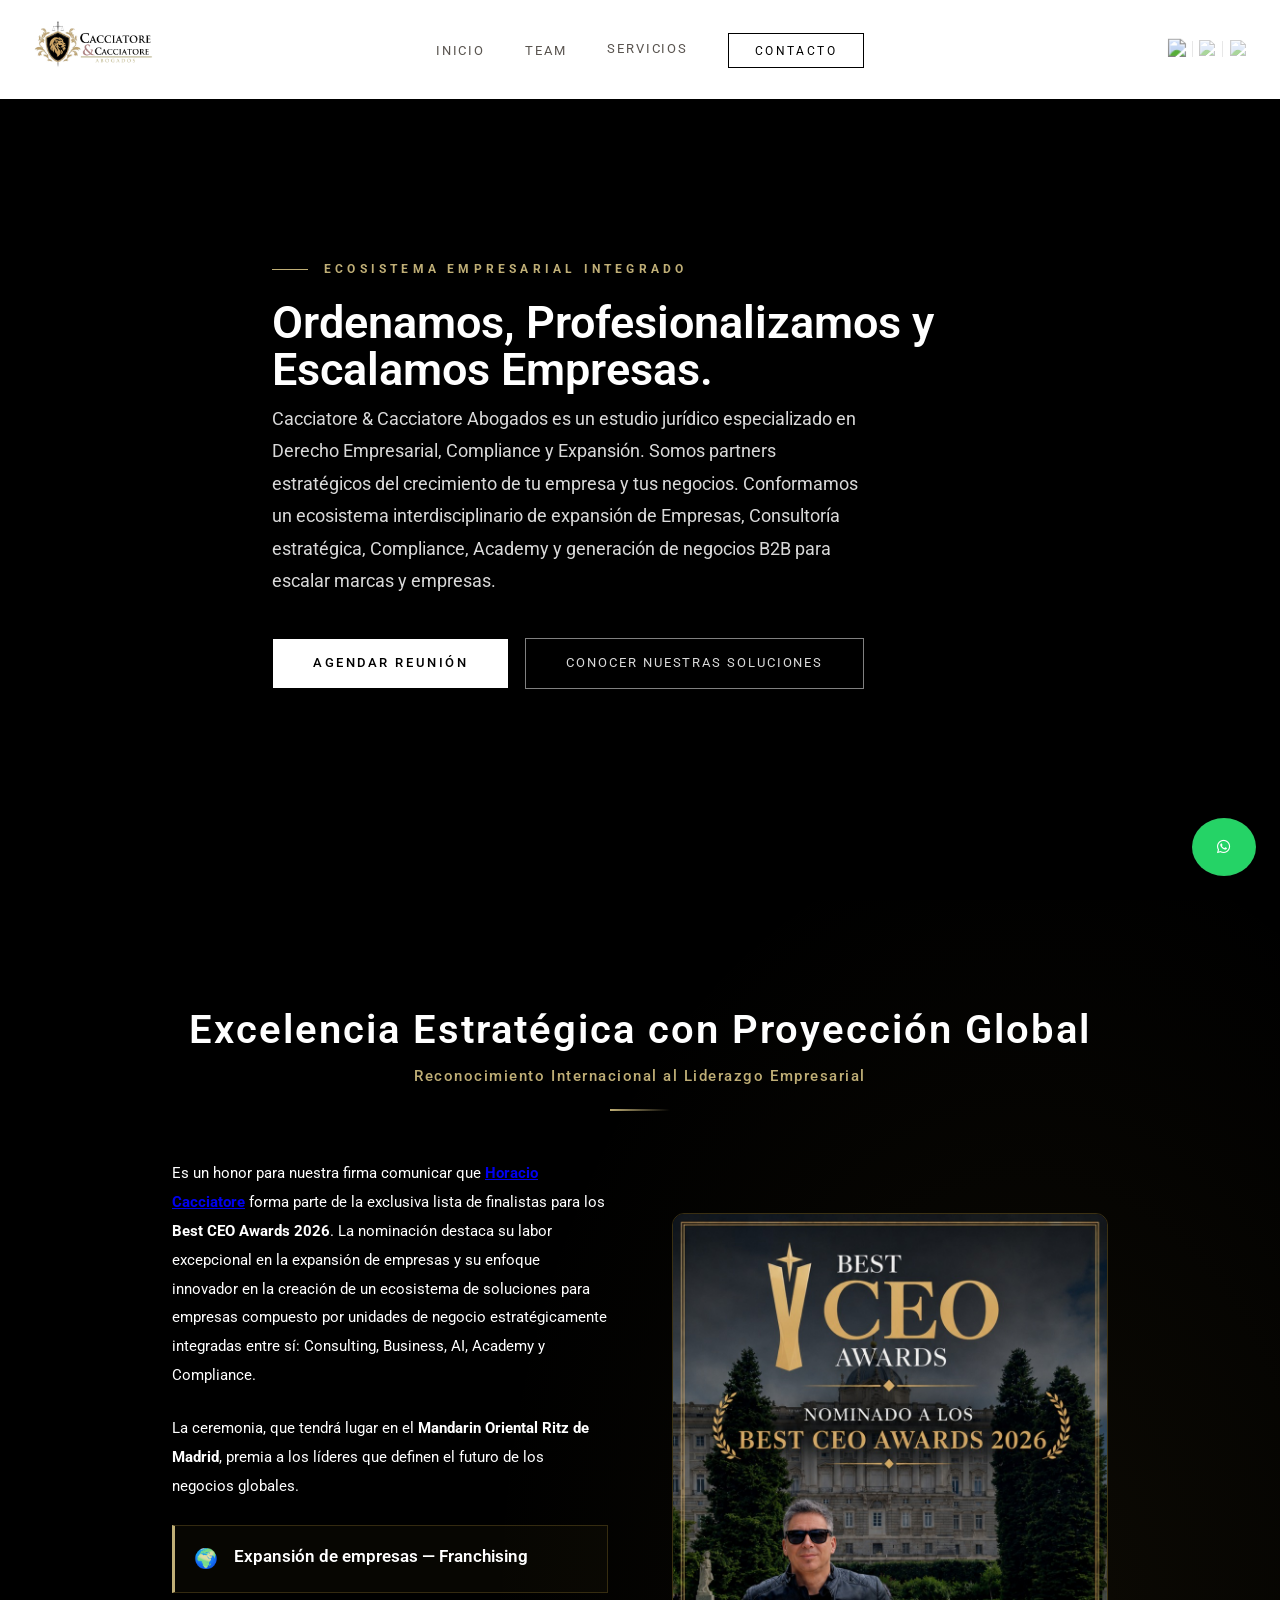
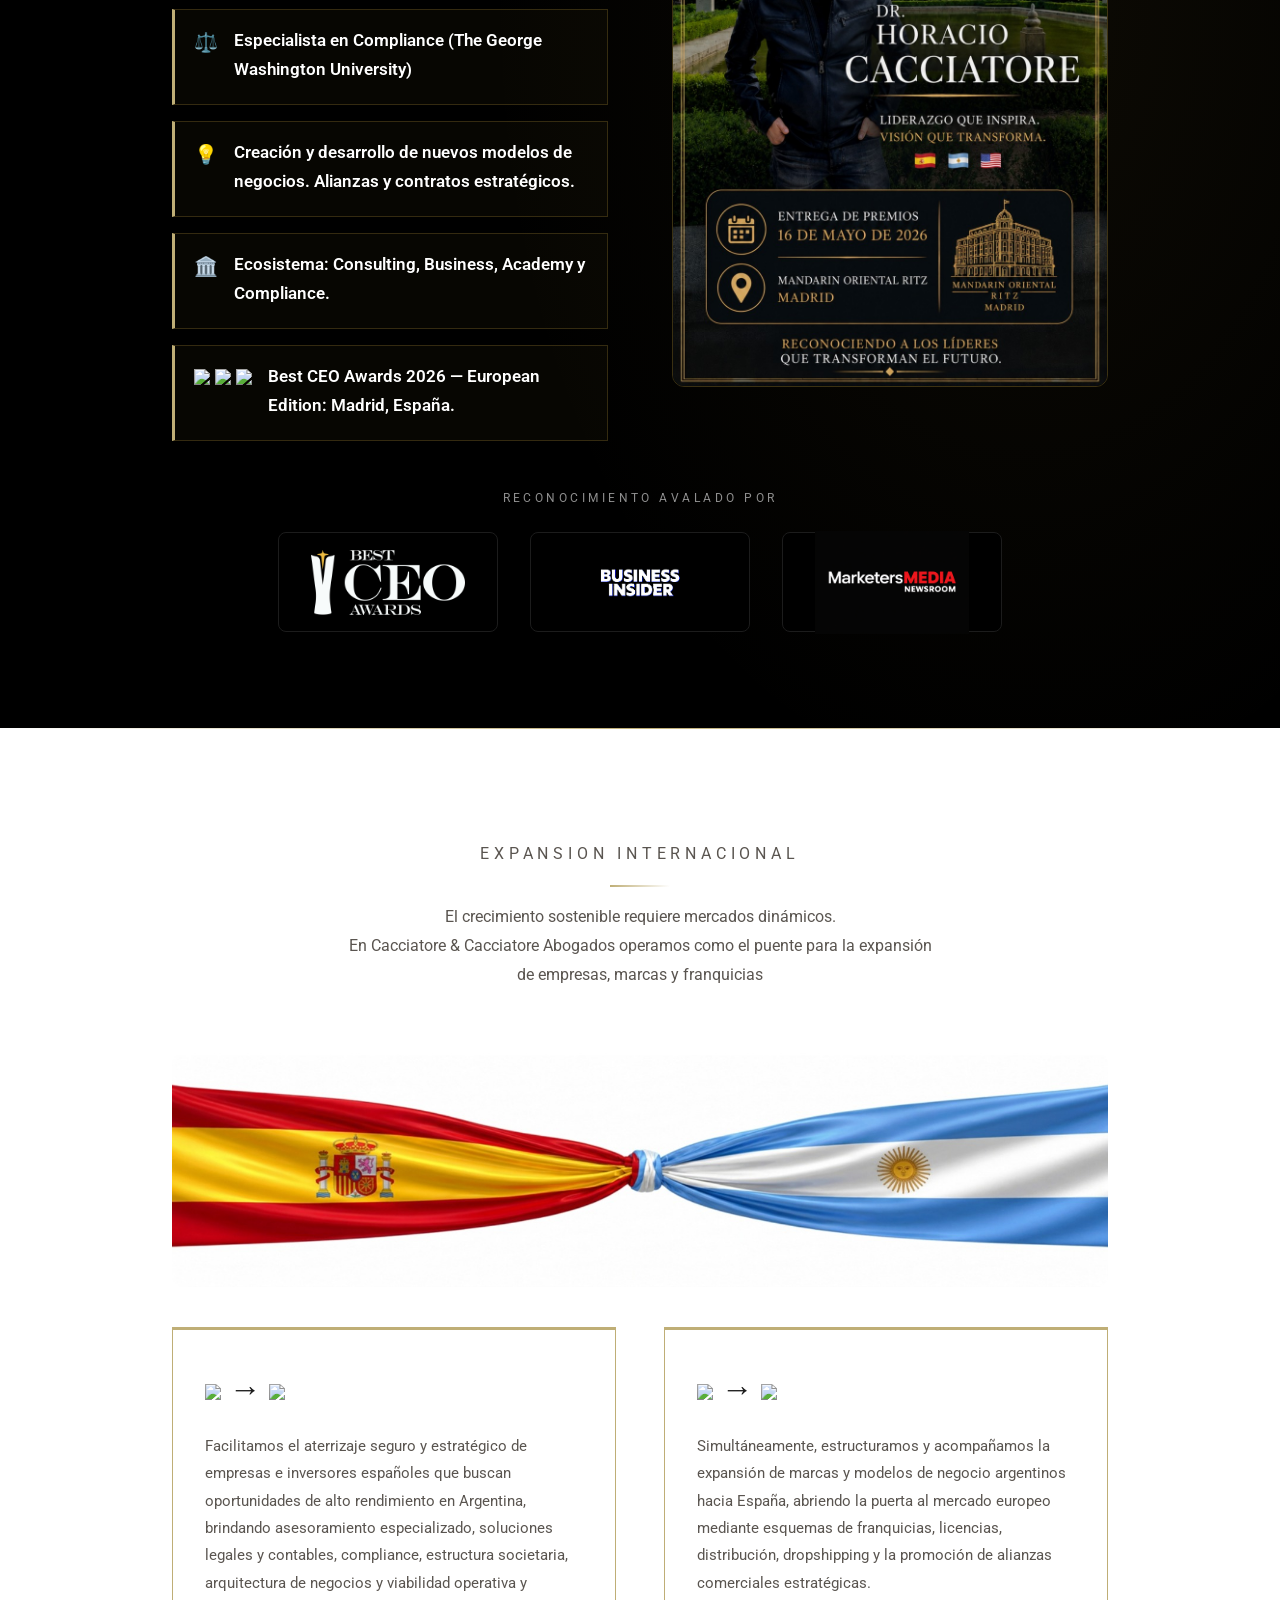
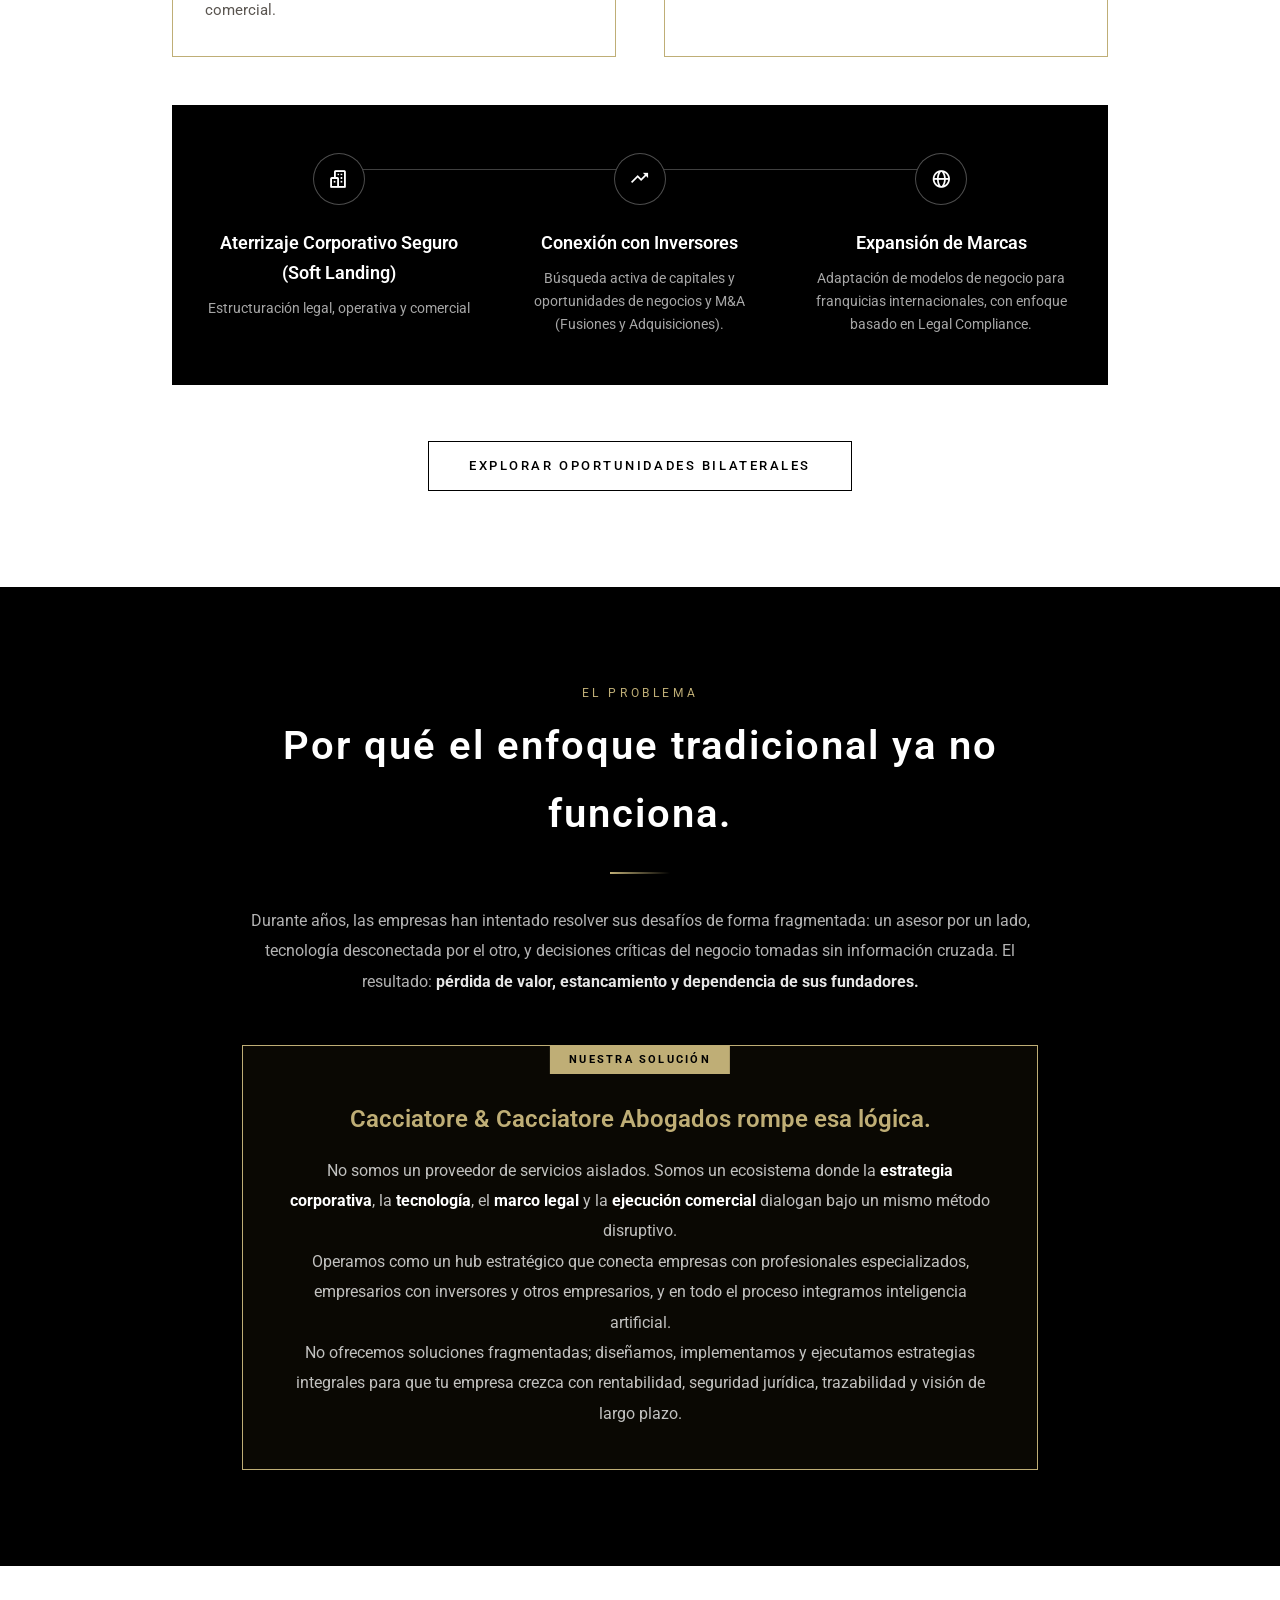
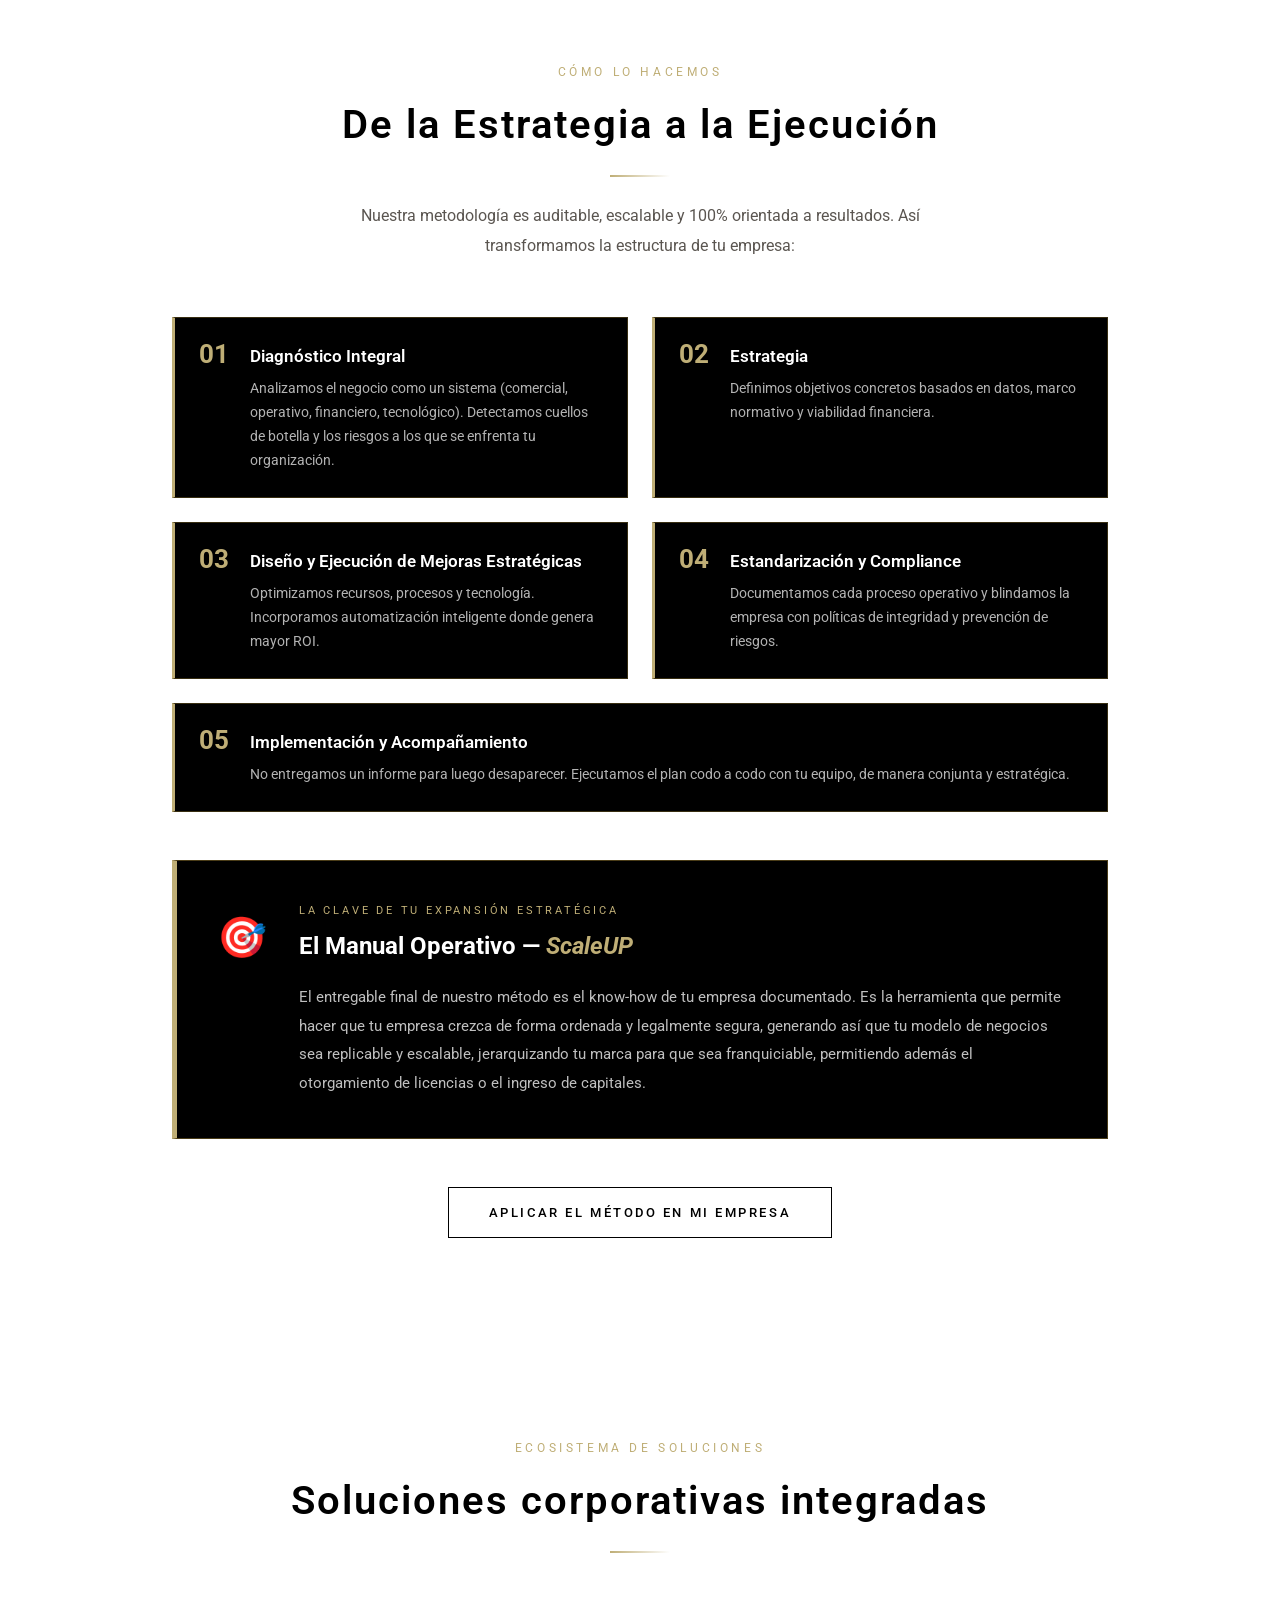
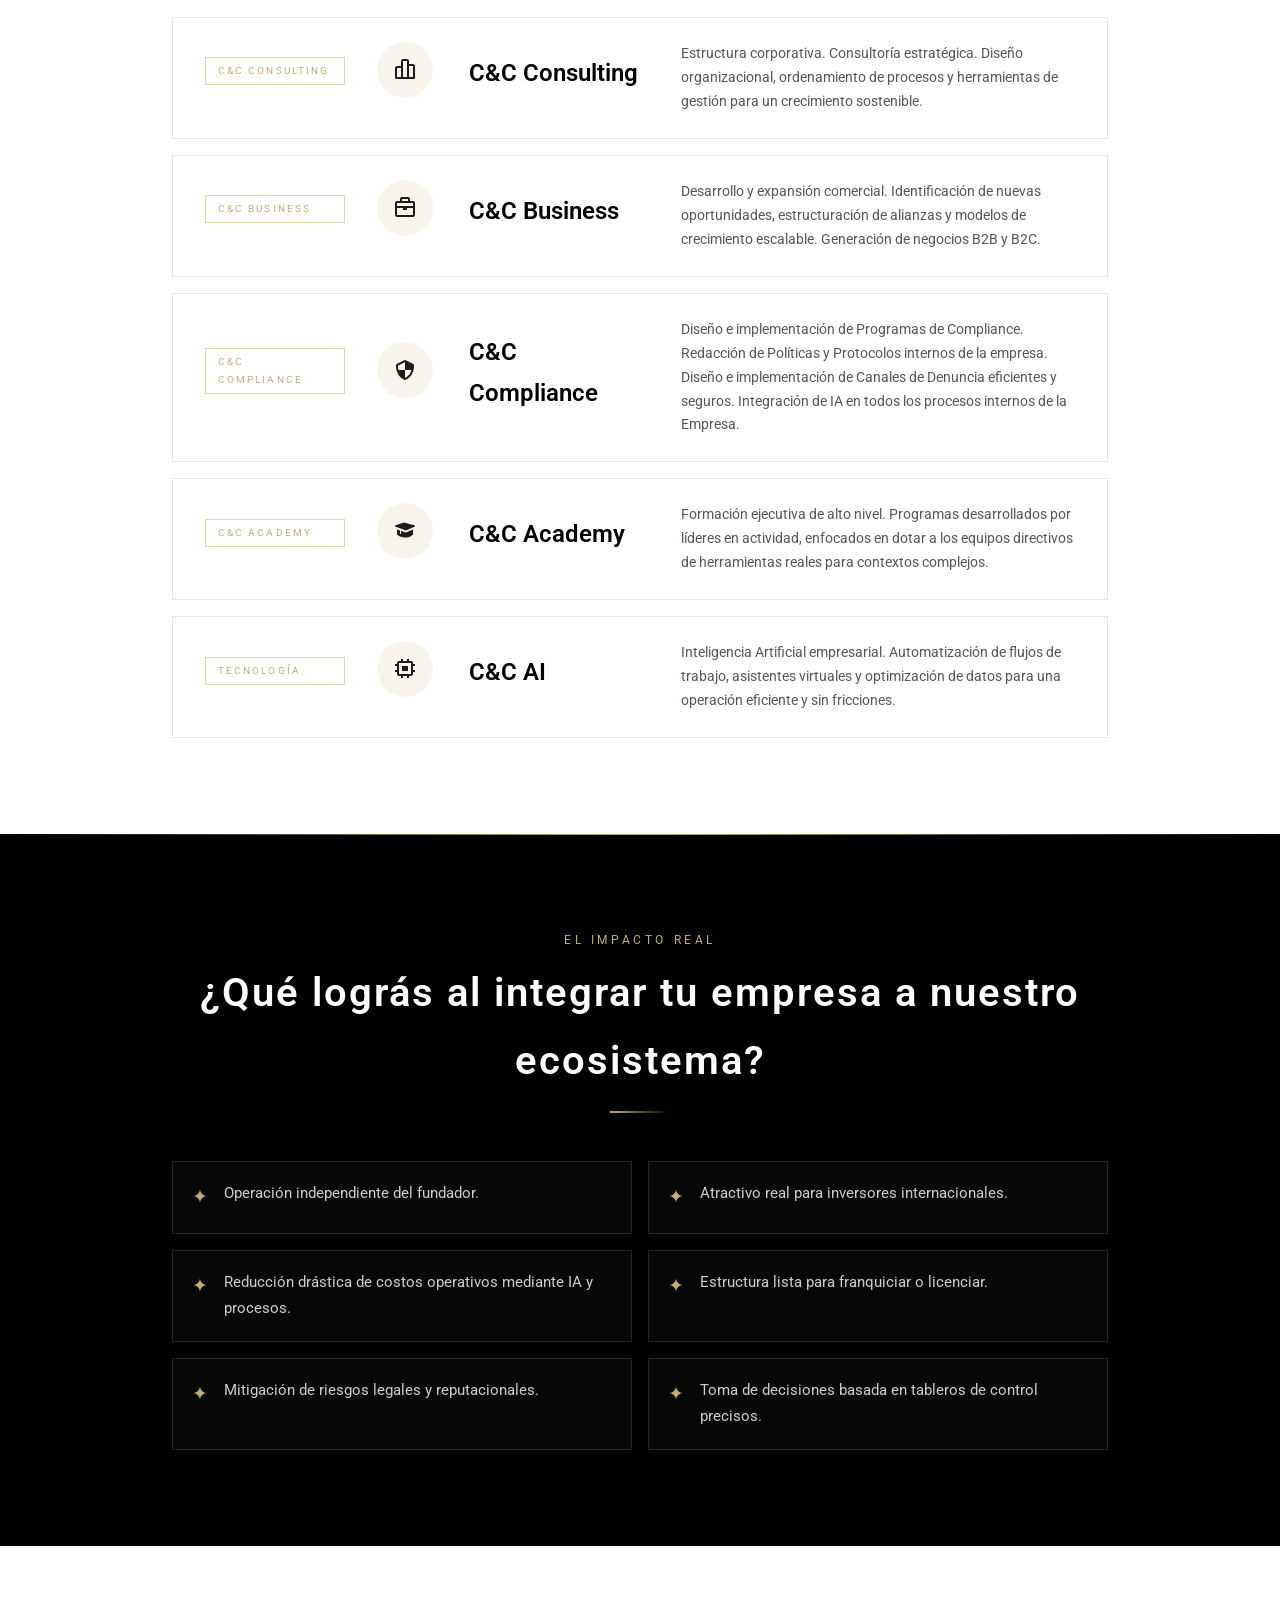
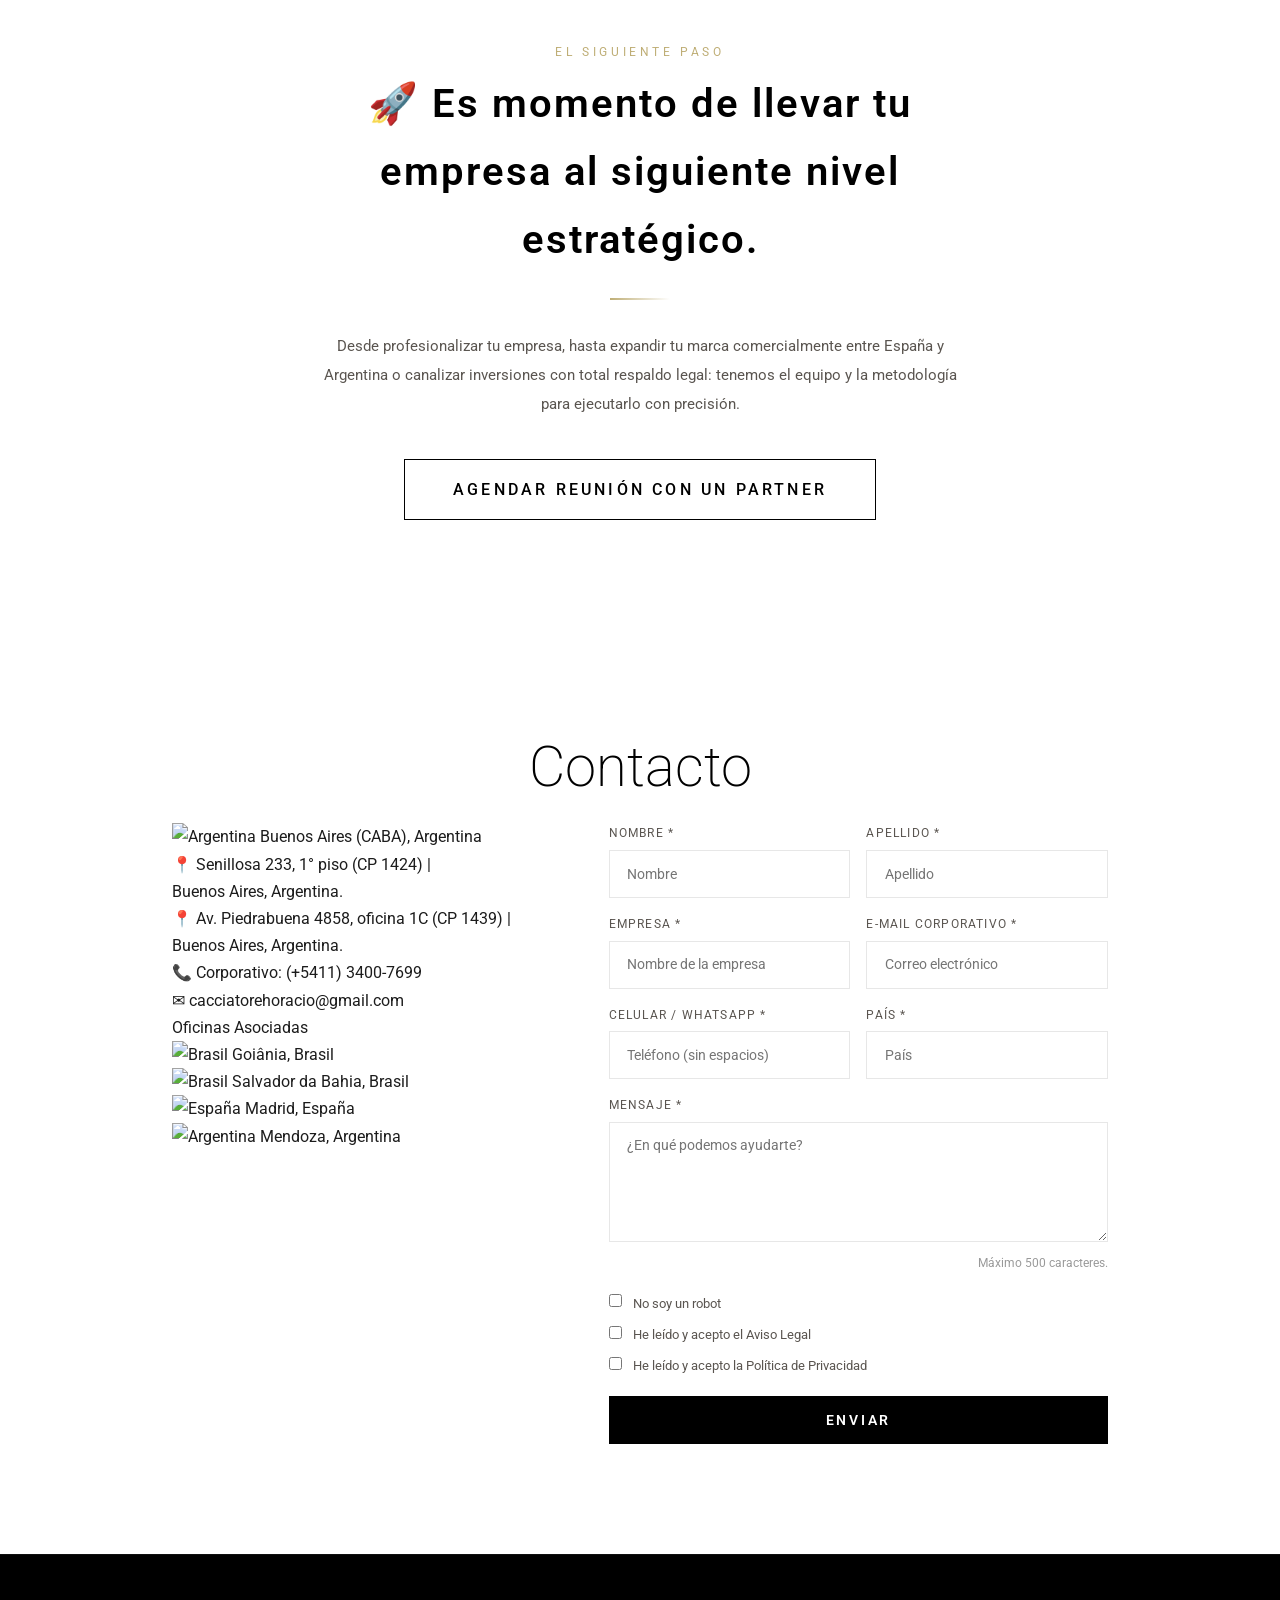
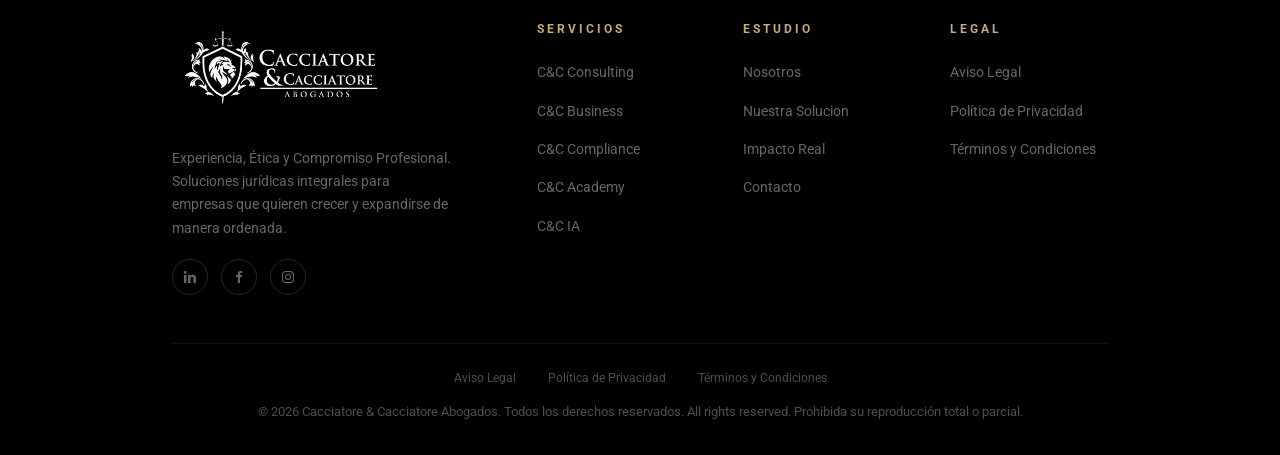
==== commit 04ebedf3: "H" ====
--- a/index.html
+++ b/index.html
@@ -148,41 +148,74 @@
 <!-- =================== RECONOCIMIENTO INTERNACIONAL =================== -->
 <section class="section reveal" id="reconocimiento">
   <div class="container recono-inner">
+
     <div class="recono-header">
       <h2 class="stitle" style="color: var(--white);" data-i18n="reconocimiento.title">Excelencia Estratégica con Proyección Global</h2>
       <p class="recono-subtitle" data-i18n="reconocimiento.subtitle">Reconocimiento Internacional al Liderazgo Empresarial</p>
       <div class="gold-line" style="margin: 1.2rem auto;"></div>
     </div>
-   <div class="recono-grid">
-      <!-- COLUMNA IZQUIERDA: textos -->
+
+    <div class="recono-grid">
+
+      <!-- COLUMNA IZQUIERDA: textos + items -->
       <div class="recono-text">
-        <p data-i18n="reconocimiento.text1">Es un honor para nuestra firma comunicar que 
-          <strong style="color: var(--gold);"><a href="https://cacciatoreabogados.com.ar/team.html#horacio"> Horacio Cacciatore</a></strong>
-          forma parte de la exclusiva lista de finalistas para los <strong>Best CEO Awards 2026</strong>. 
+        <p data-i18n="reconocimiento.text1">Es un honor para nuestra firma comunicar que
+          <strong style="color: var(--gold);"><a href="https://cacciatoreabogados.com.ar/team.html#horacio">Horacio Cacciatore</a></strong>
+          forma parte de la exclusiva lista de finalistas para los <strong>Best CEO Awards 2026</strong>.
           La nominación destaca su labor excepcional en la expansión de empresas y su enfoque innovador en la creación de un ecosistema de soluciones para empresas compuesto por unidades de negocio estratégicamente integradas entre sí: Consulting, Business, AI, Academy y Compliance.</p>
         <p data-i18n="reconocimiento.text2">La ceremonia, que tendrá lugar en el <strong>Mandarin Oriental Ritz de Madrid</strong>, premia a los líderes que definen el futuro de los negocios globales.</p>
-      </div>
-        <!-- COLUMNA DERECHA: items -->
+
+        <div class="recono-items">
+          <div class="recono-item">
+            <span class="recono-item-icon">🌍</span>
+            <div><h4 data-i18n="reconocimiento.item1_title">Expansión de empresas — Franchising</h4></div>
+          </div>
+          <div class="recono-item">
+            <span class="recono-item-icon">⚖️</span>
+            <div><h4 data-i18n="reconocimiento.item2_title">Especialista en Compliance (The George Washington University)</h4></div>
+          </div>
+          <div class="recono-item">
+            <span class="recono-item-icon">💡</span>
+            <div><h4 data-i18n="reconocimiento.item3_title">Creación y desarrollo de nuevos modelos de negocios. Alianzas y contratos estratégicos.</h4></div>
+          </div>
+          <div class="recono-item">
+            <span class="recono-item-icon">🏛️</span>
+            <div><h4 data-i18n="reconocimiento.item4_title">Ecosistema: Consulting, Business, Academy y Compliance.</h4></div>
+          </div>
+          <div class="recono-item">
+            <span class="recono-item-icon">
+              <img src="https://flagcdn.com/w20/es.png">
+              <img src="https://flagcdn.com/w20/ar.png">
+              <img src="https://flagcdn.com/w20/us.png">
+            </span>
+            <div><h4 data-i18n="reconocimiento.item5_title">Best CEO Awards 2026 — European Edition: Madrid, España.</h4></div>
+          </div>
+        </div>
+      </div>
+
+      <!-- COLUMNA DERECHA: foto -->
       <div class="recono-photo">
         <img src="img/horacio-cacciatore-nominated.jpeg" alt="Horacio Cacciatore — Madrid">
       </div>
-    </div>
-
-    <!-- LOGOS ABAJO — fuera del grid -->
+
+    </div>
+
+    <!-- LOGOS ABAJO -->
     <div class="recono-logos">
       <p class="recono-logos-label" data-i18n="reconocimiento.avalado">Reconocimiento avalado por</p>
       <div class="recono-logos-row">
-        <div class="recono-logo-box ceo">
+        <div class="recono-logo-box">
           <img src="img/Logo_BestCEOAwards.png" alt="Best CEO Awards 2026">
         </div>
         <div class="recono-logo-box">
           <img src="img/business_insider.png" alt="Business Insider">
         </div>
         <div class="recono-logo-box logo-bi-box">
-          <img  src="img/mm-logo-white.jpeg"  alt="Business Insider">
-        </div>
-      </div>
-    </div>
+          <img src="img/mm-logo-black.png" alt="Markers Media" class="logo-bi">
+        </div>
+      </div>
+    </div>
+
   </div>
 </section>
  
--- a/css/style.css
+++ b/css/style.css
@@ -3,7 +3,7 @@
   --gold: #BFAE76;
   --gold-light: #BFAE76;
   --gold-dark: #BFAE76;
-  --black: #111111;
+  --black: #000000;
   --bg: #ffffff;
   --bg2: #ffffff;
   --bg3: #ffffff;
@@ -1324,7 +1324,7 @@
   filter: none;
 }
 .recono-logo-box.logo-bi-box {
-  background: #1a1a1a;
+  background: #000000;
 }
 .recono-venue {
   color: rgba(255,255,255,0.4);
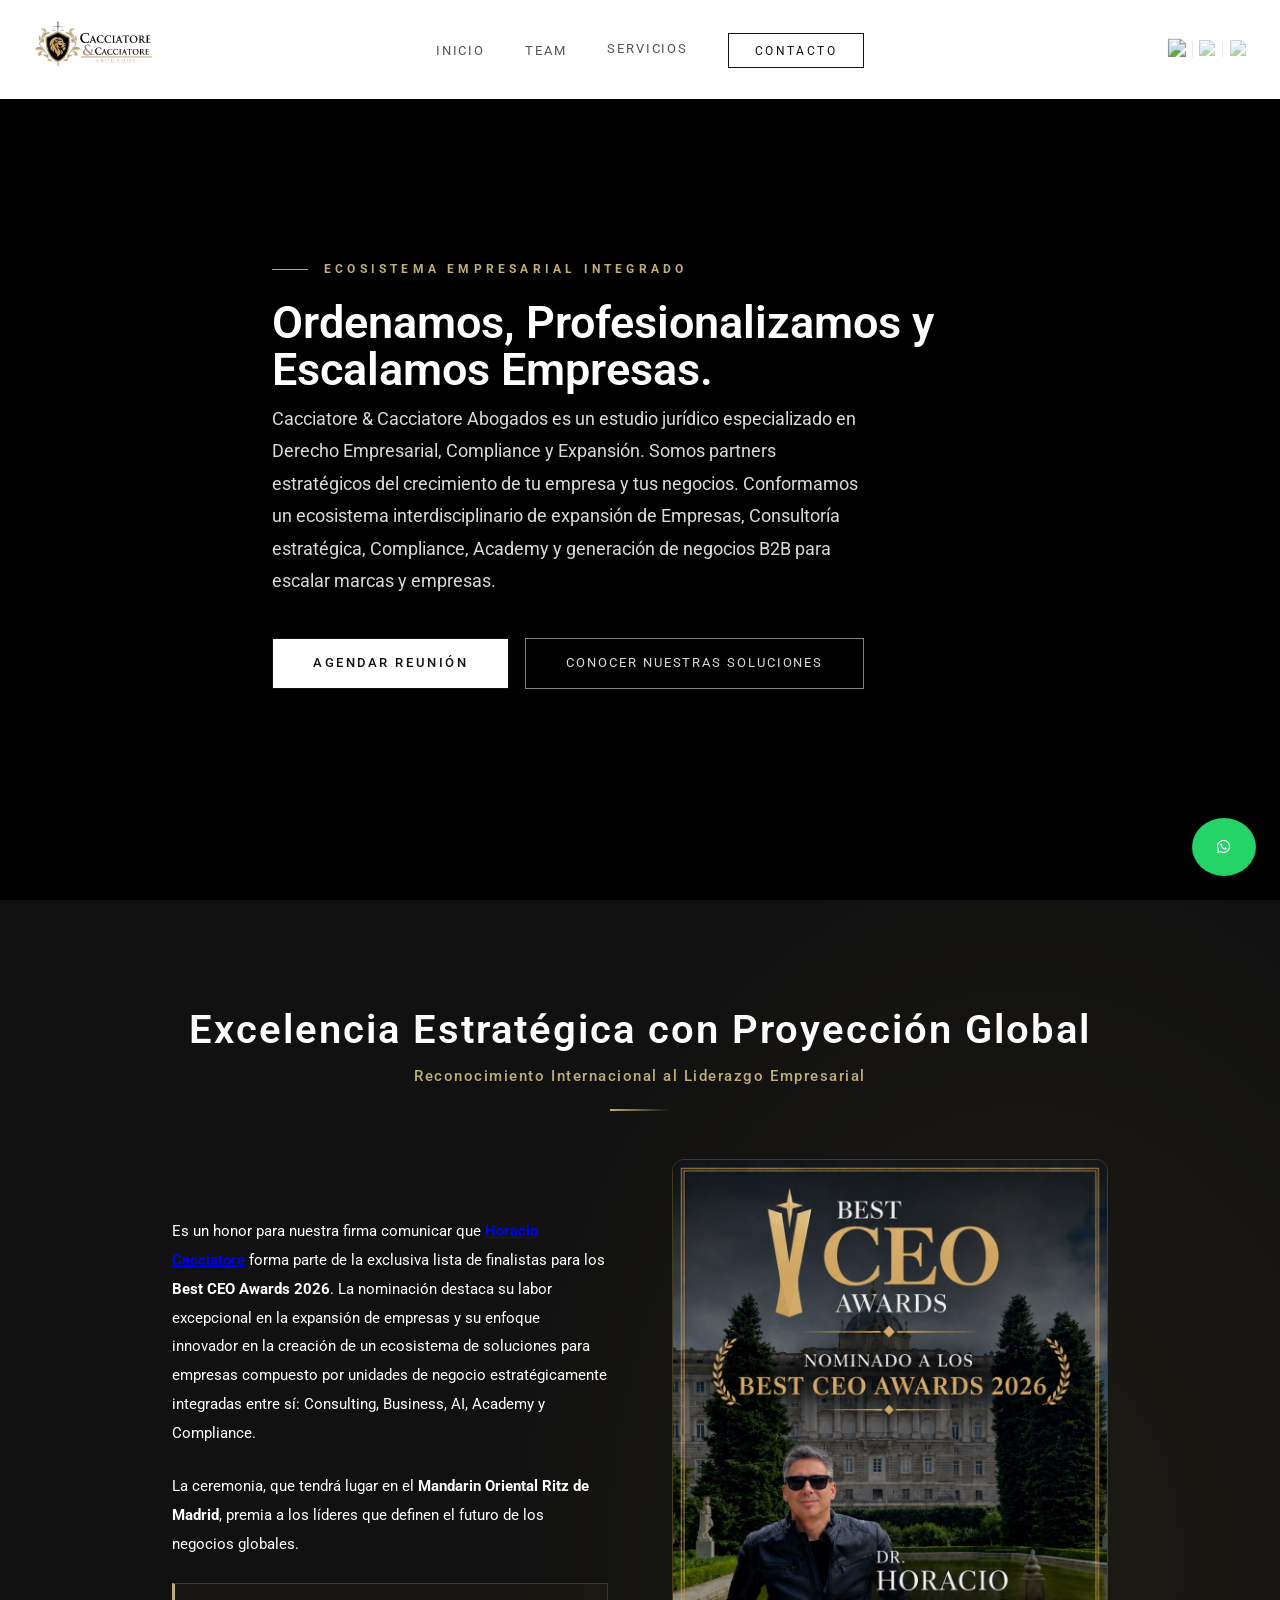
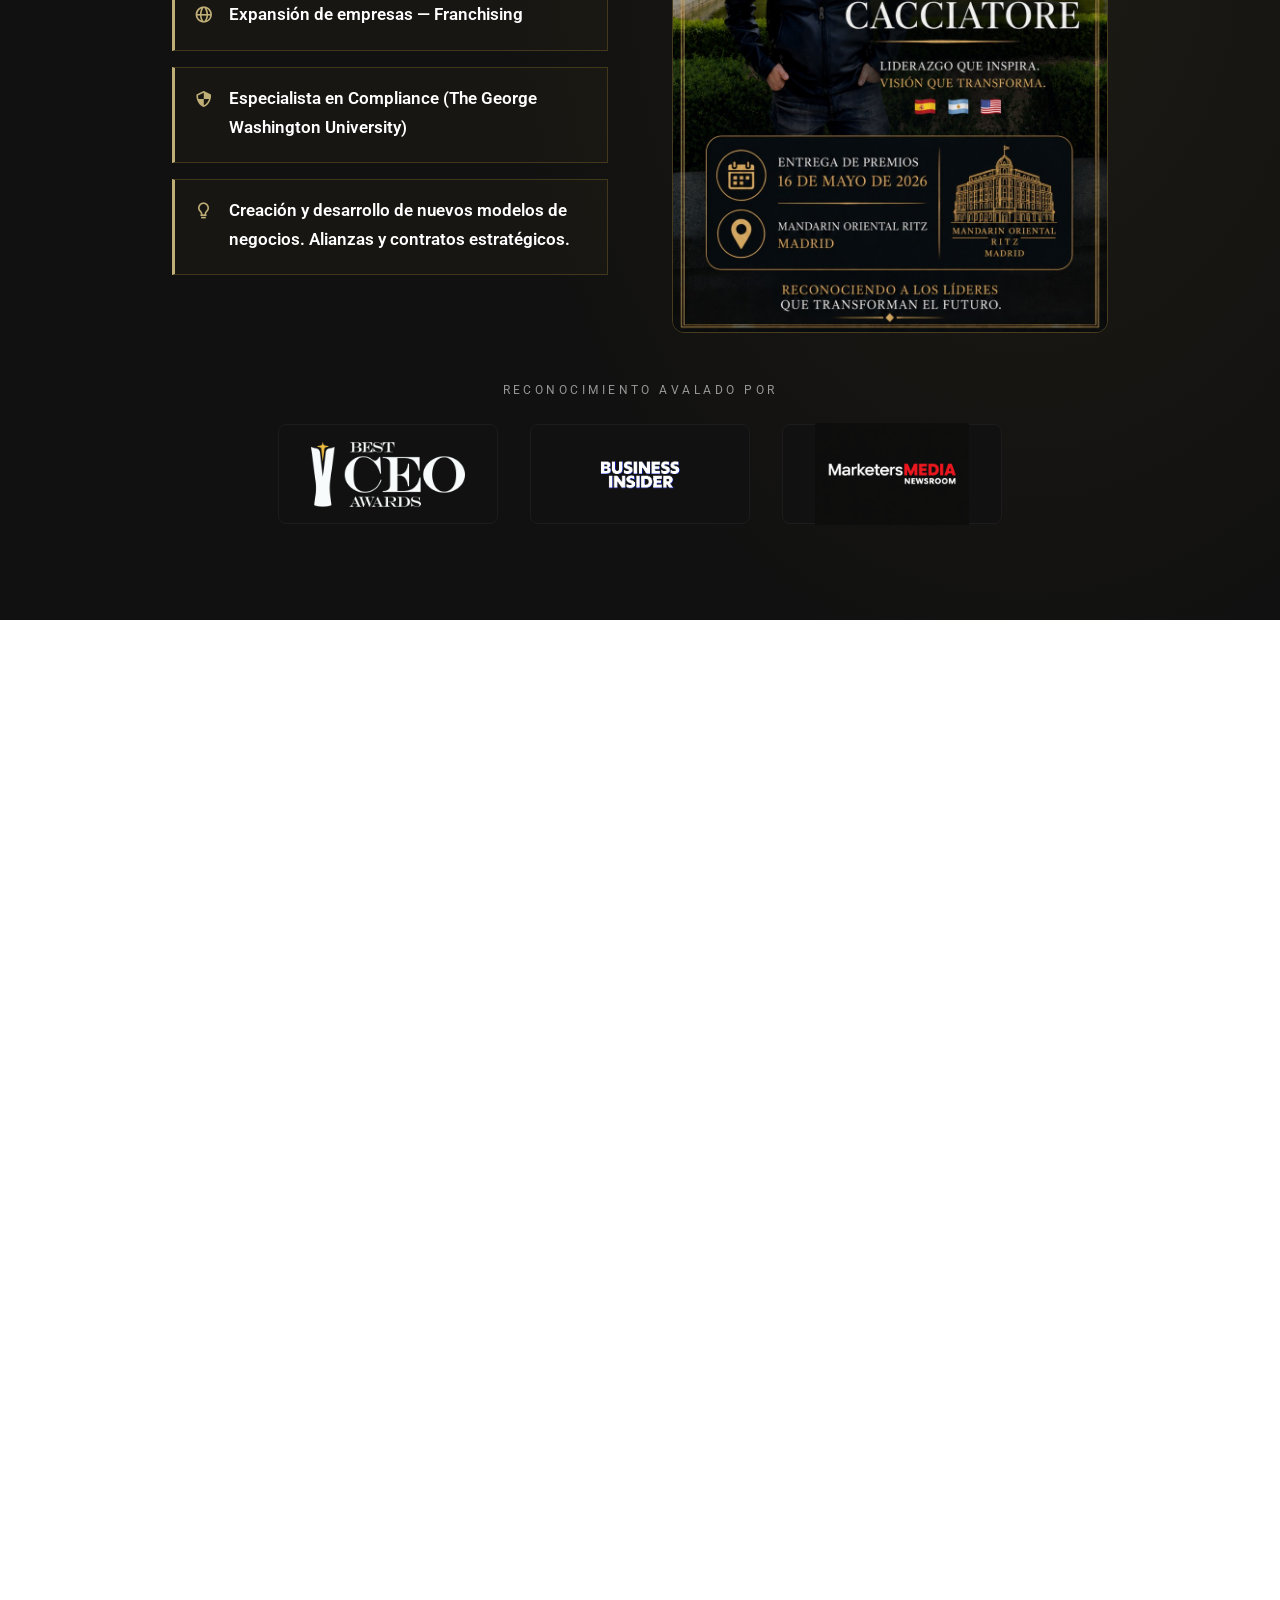
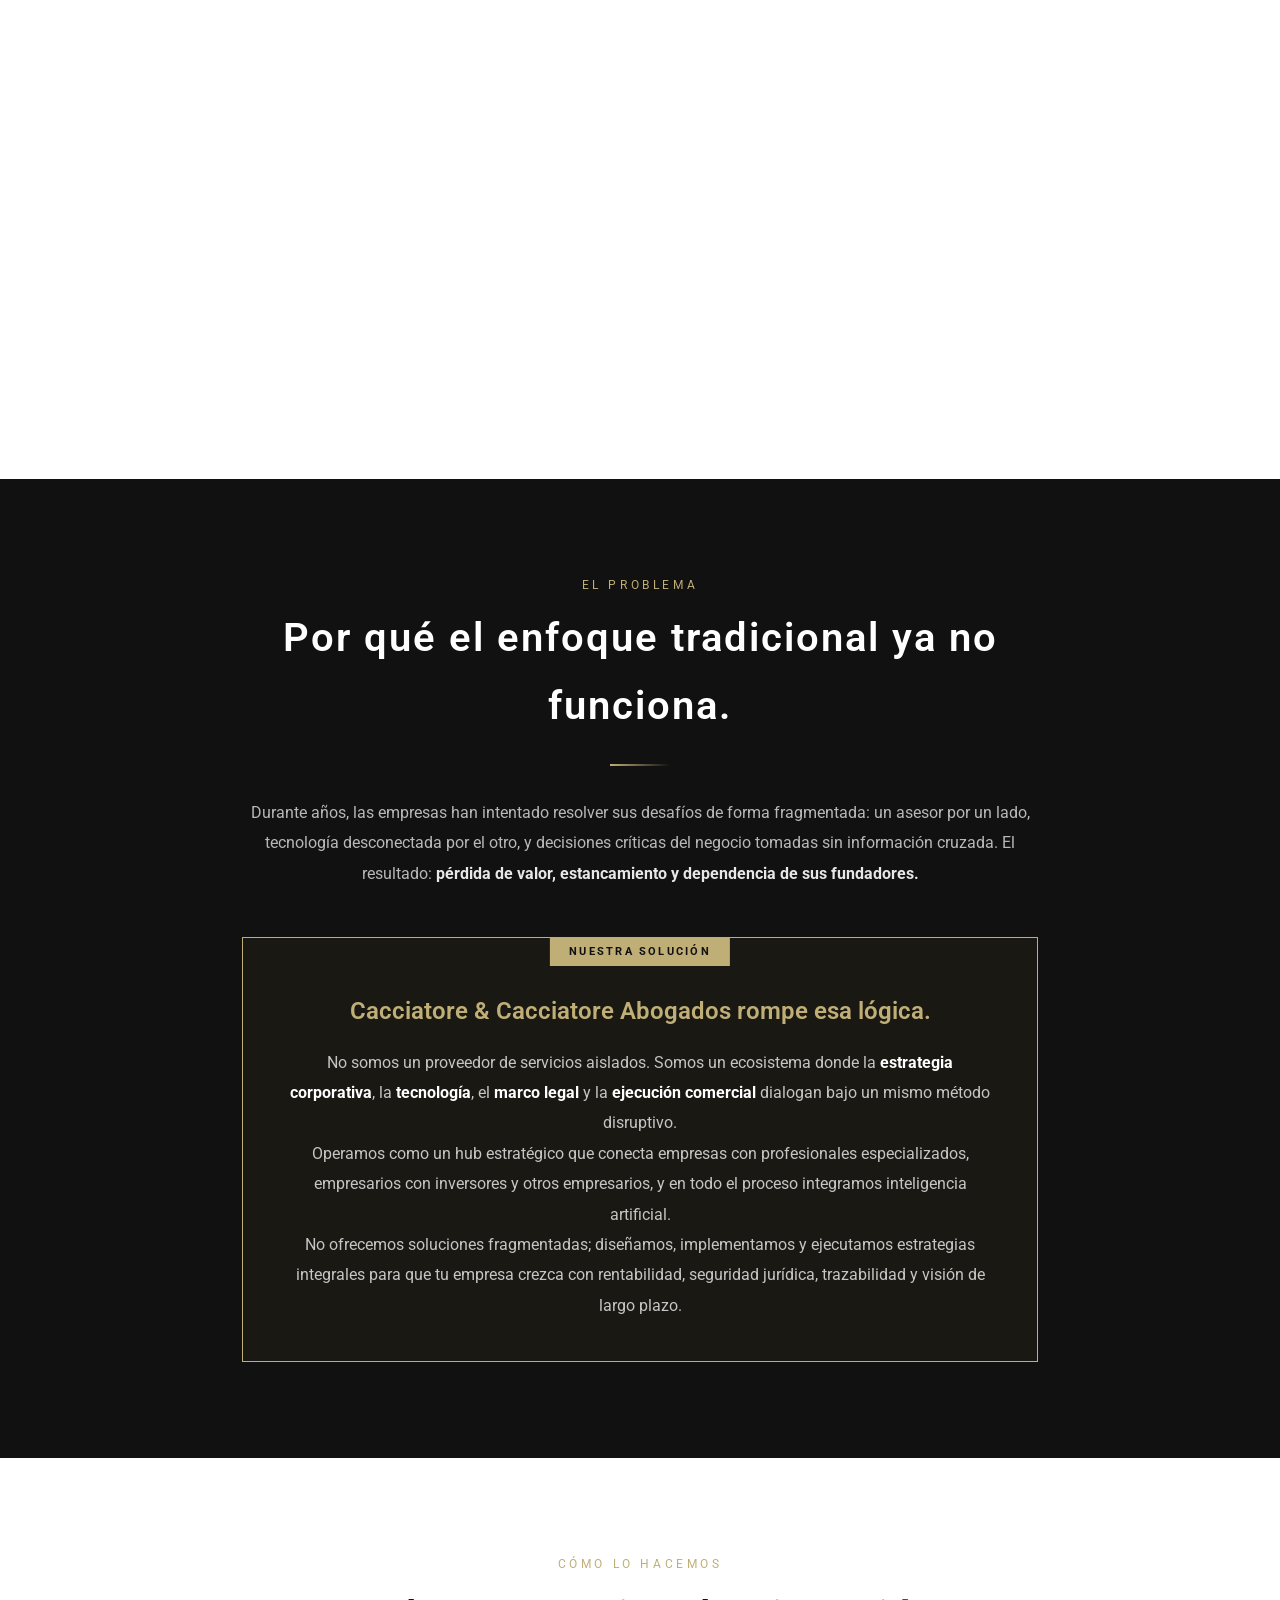
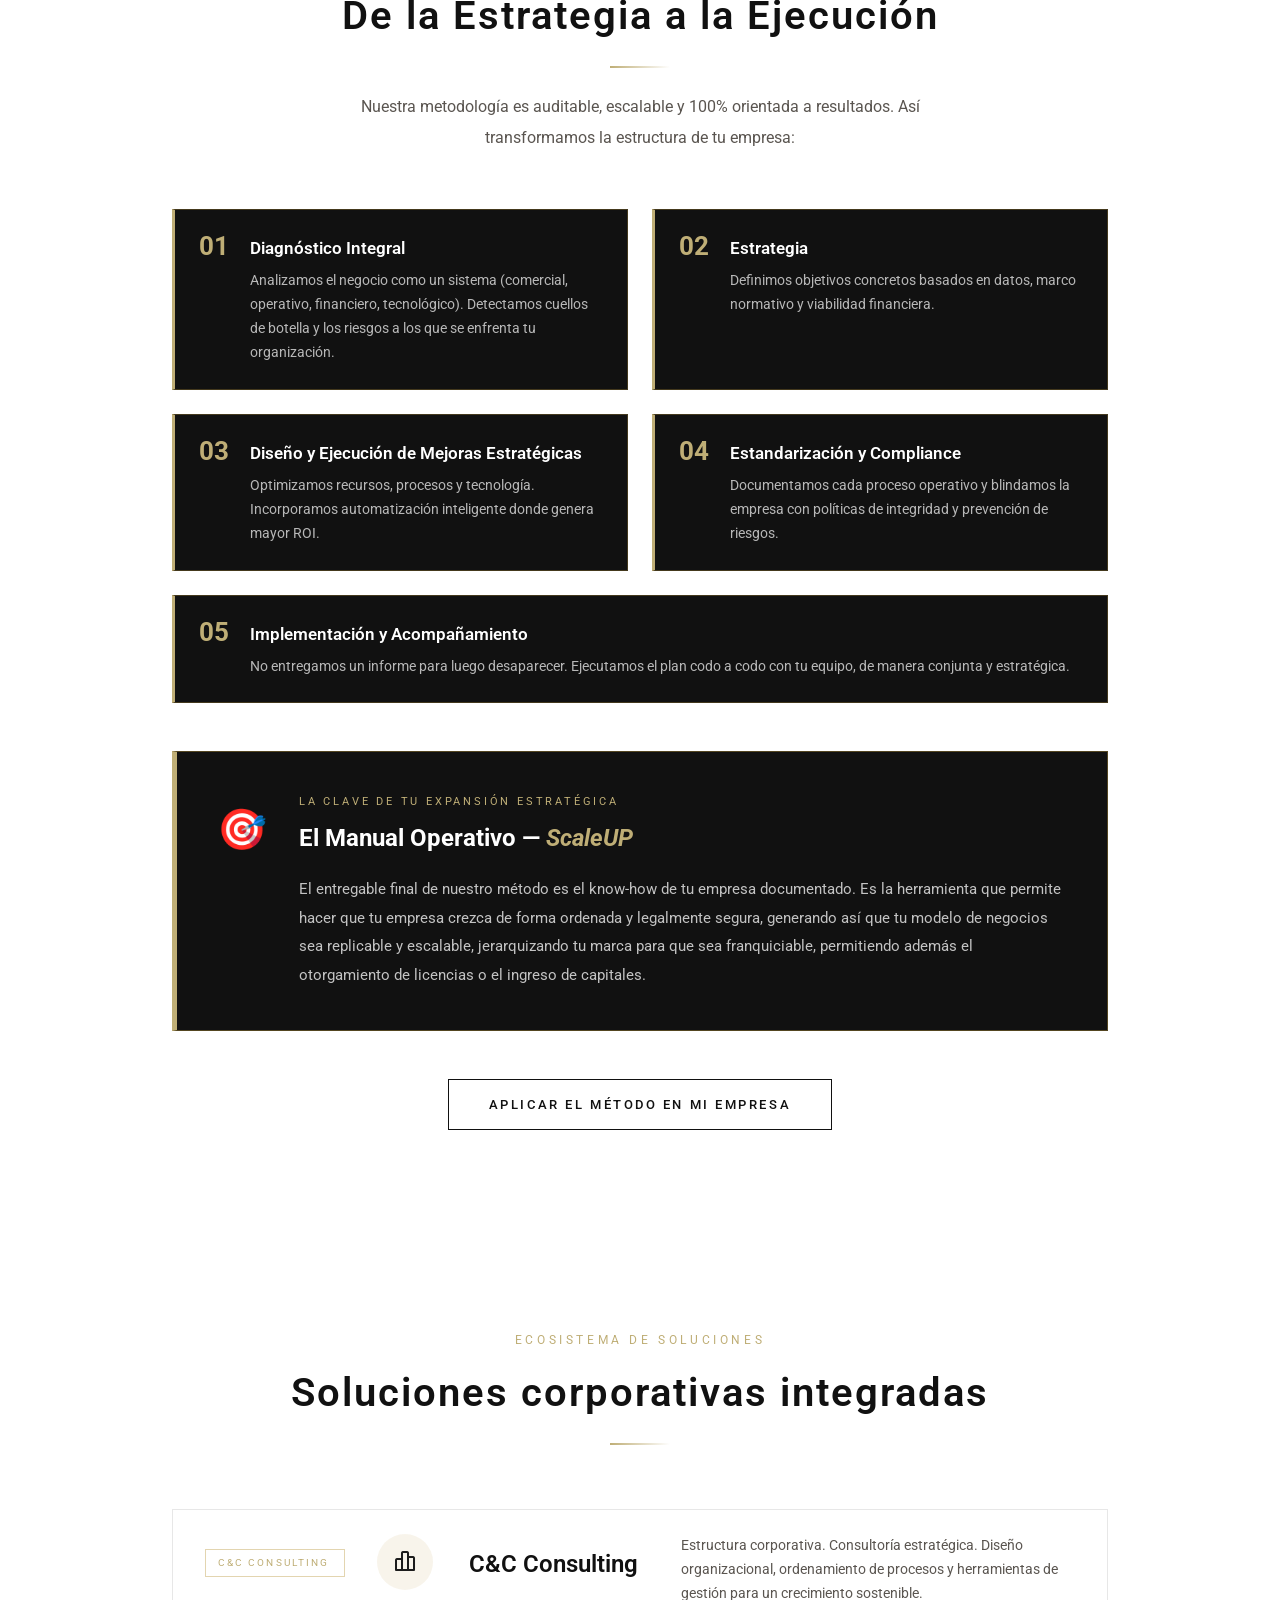
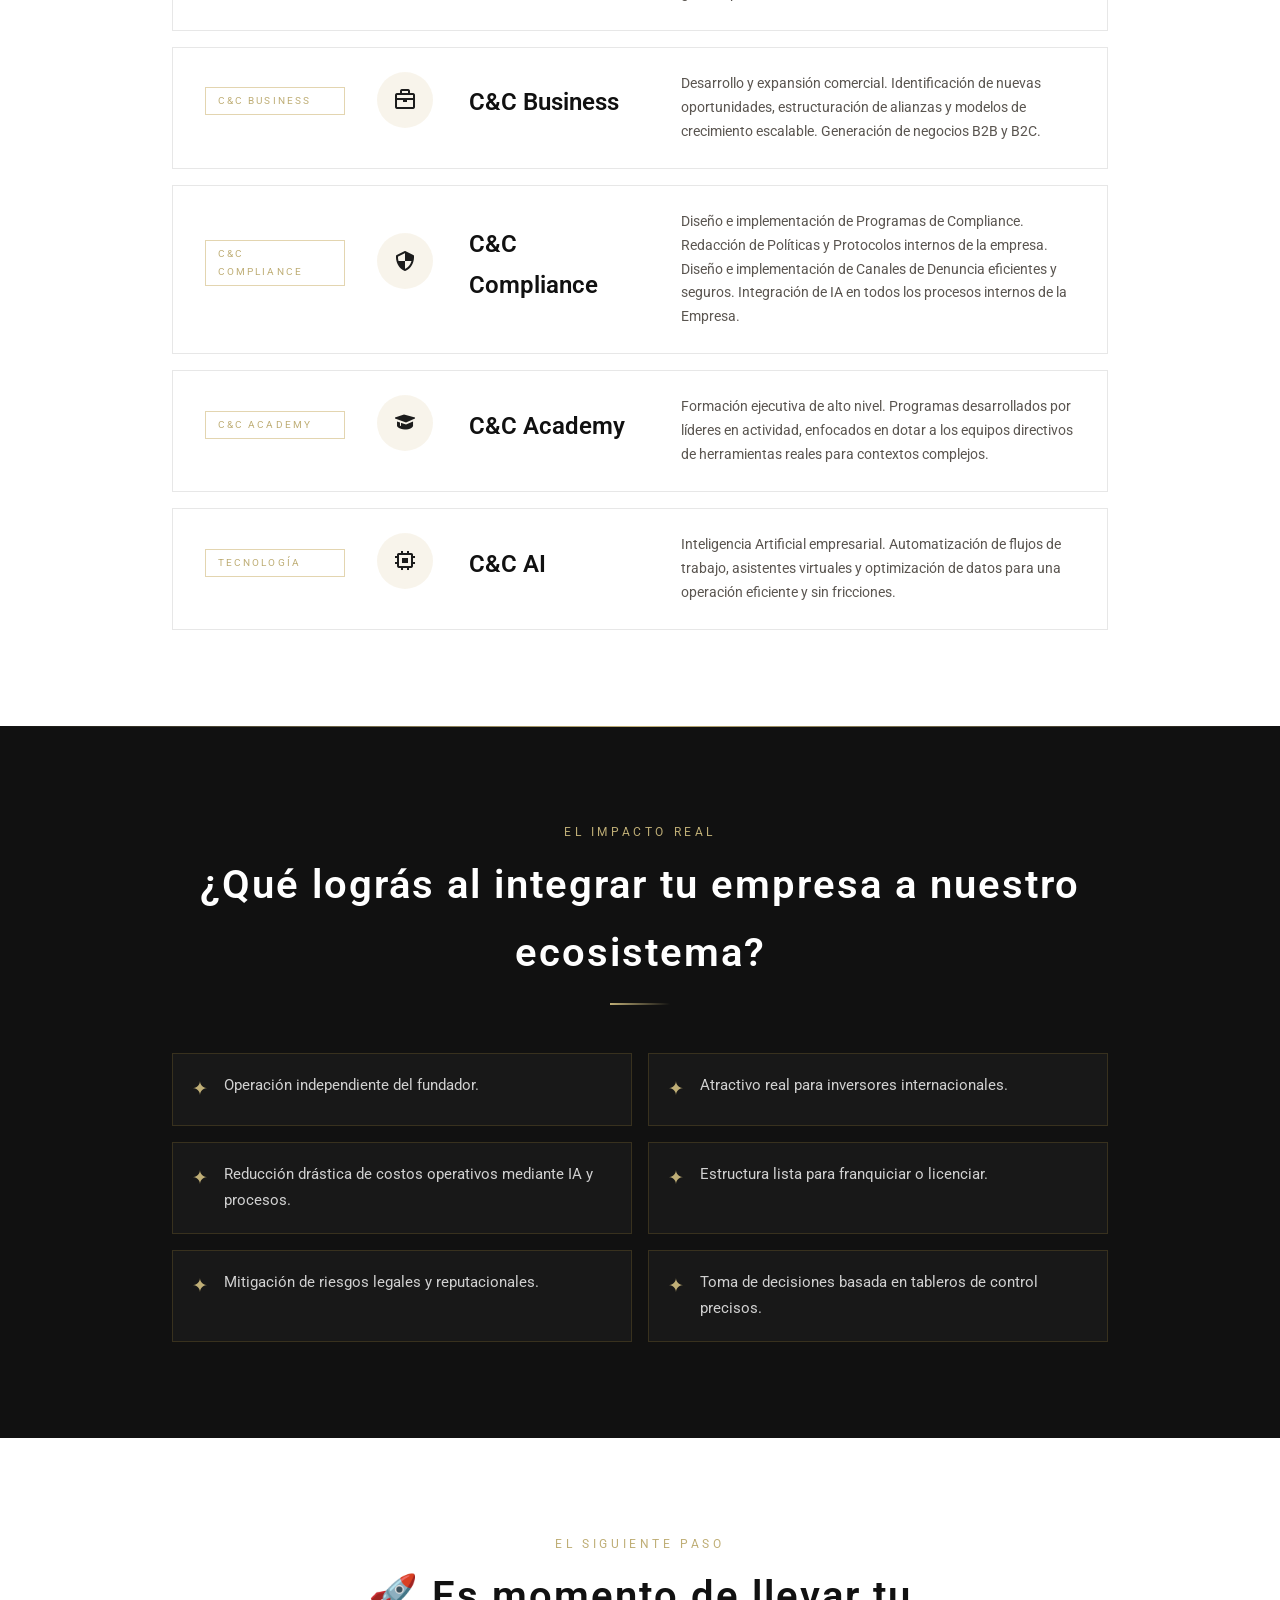
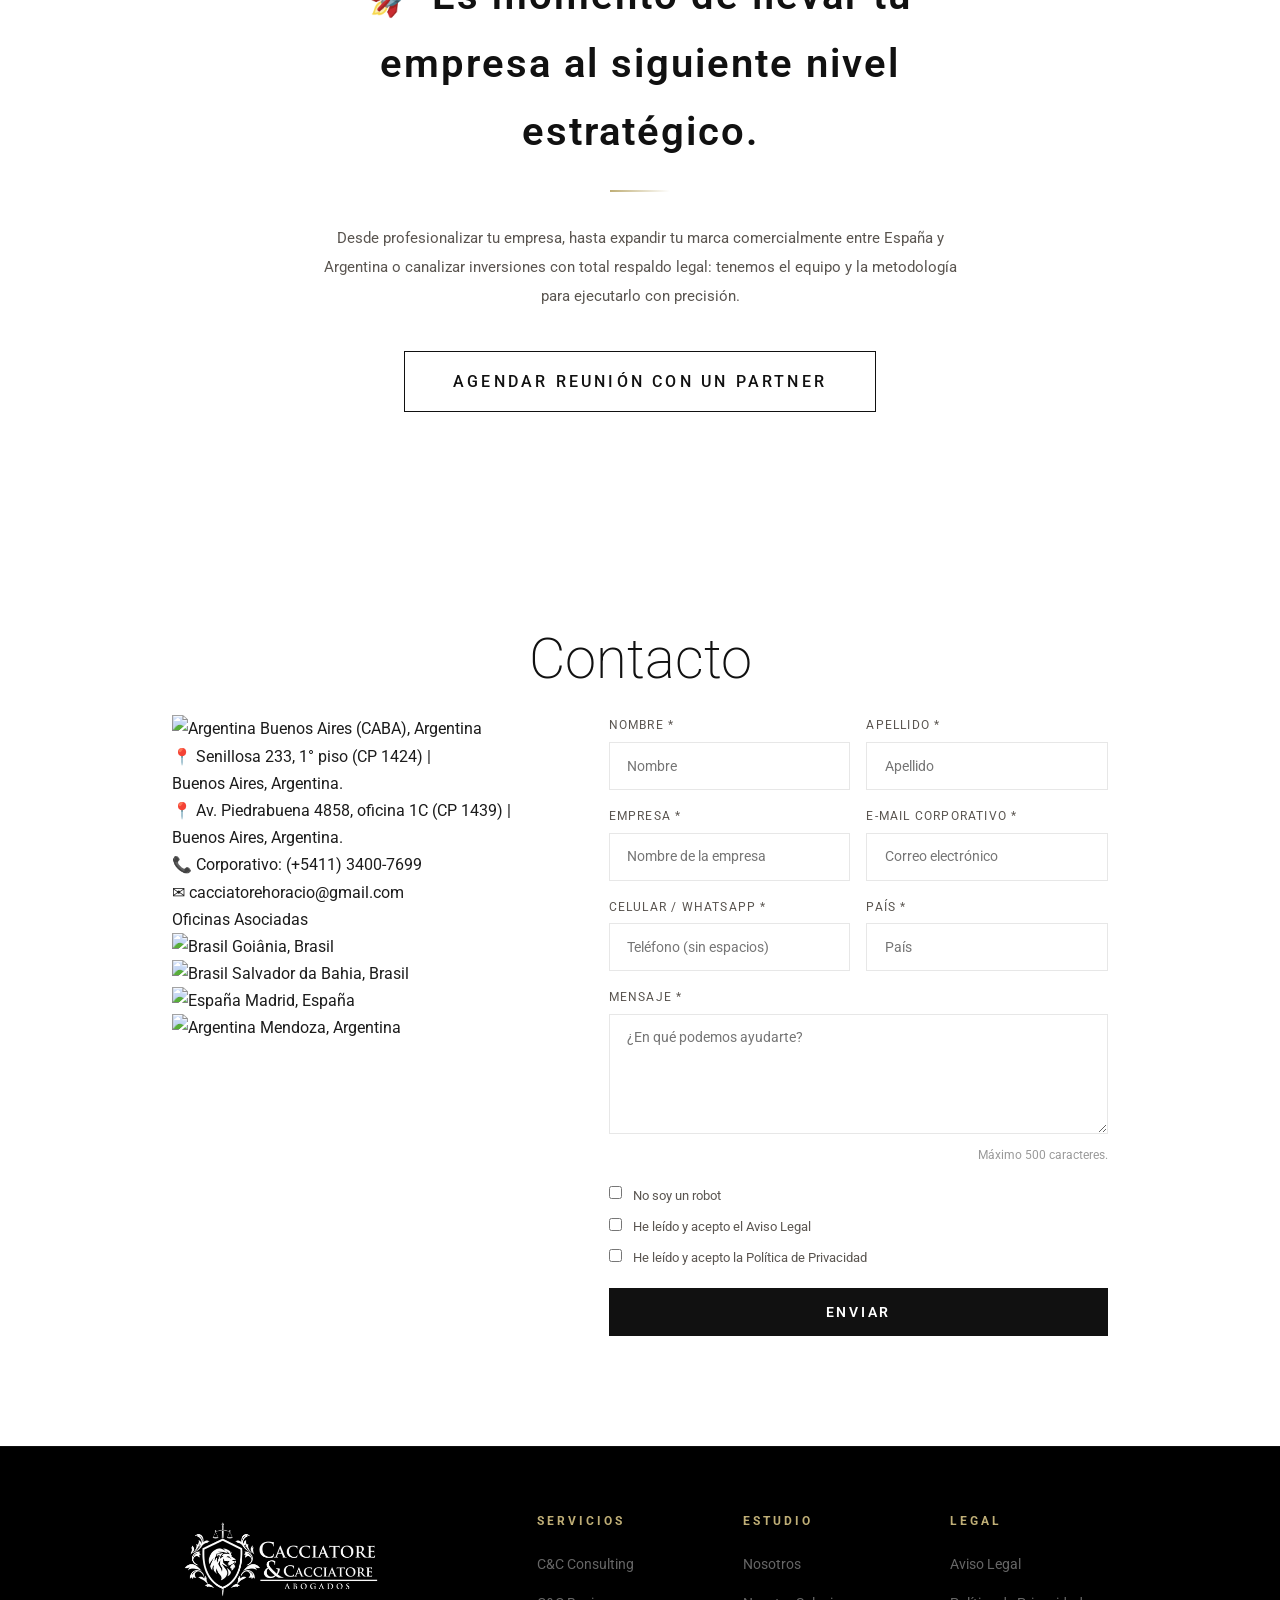
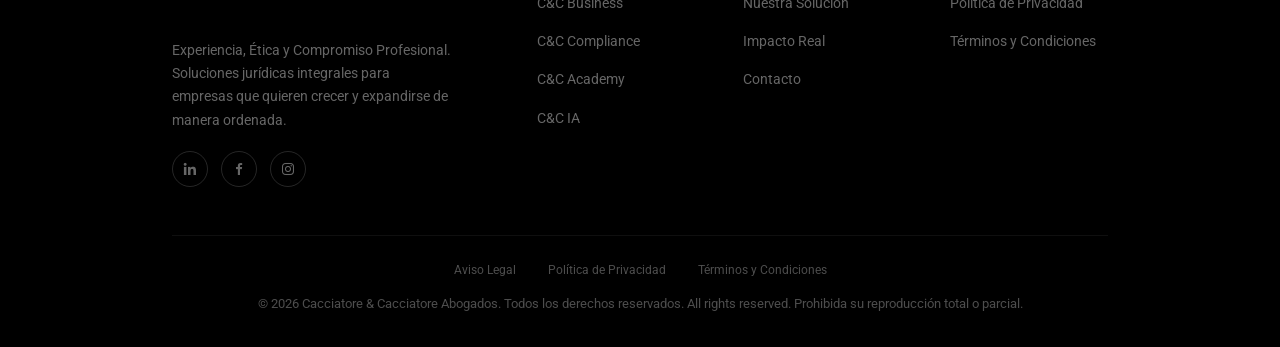
==== commit 761a892b: "Booocaaaaa" ====
--- a/index.html
+++ b/index.html
@@ -167,28 +167,16 @@
 
         <div class="recono-items">
           <div class="recono-item">
-            <span class="recono-item-icon">🌍</span>
+            <span class="recono-item-icon"><i class="bx bx-globe"></i></span>
             <div><h4 data-i18n="reconocimiento.item1_title">Expansión de empresas — Franchising</h4></div>
           </div>
           <div class="recono-item">
-            <span class="recono-item-icon">⚖️</span>
+            <span class="recono-item-icon"><i class="bx bx-shield-quarter"></i></span>
             <div><h4 data-i18n="reconocimiento.item2_title">Especialista en Compliance (The George Washington University)</h4></div>
           </div>
           <div class="recono-item">
-            <span class="recono-item-icon">💡</span>
+            <span class="recono-item-icon"><i class="bx bx-bulb"></i></span>
             <div><h4 data-i18n="reconocimiento.item3_title">Creación y desarrollo de nuevos modelos de negocios. Alianzas y contratos estratégicos.</h4></div>
-          </div>
-          <div class="recono-item">
-            <span class="recono-item-icon">🏛️</span>
-            <div><h4 data-i18n="reconocimiento.item4_title">Ecosistema: Consulting, Business, Academy y Compliance.</h4></div>
-          </div>
-          <div class="recono-item">
-            <span class="recono-item-icon">
-              <img src="https://flagcdn.com/w20/es.png">
-              <img src="https://flagcdn.com/w20/ar.png">
-              <img src="https://flagcdn.com/w20/us.png">
-            </span>
-            <div><h4 data-i18n="reconocimiento.item5_title">Best CEO Awards 2026 — European Edition: Madrid, España.</h4></div>
           </div>
         </div>
       </div>
@@ -210,8 +198,8 @@
         <div class="recono-logo-box">
           <img src="img/business_insider.png" alt="Business Insider">
         </div>
-        <div class="recono-logo-box logo-bi-box">
-          <img src="img/mm-logo-black.png" alt="Markers Media" class="logo-bi">
+        <div class="recono-logo-box">
+          <img src="img/mm-logo-black.png" alt="Markers Media" class="">
         </div>
       </div>
     </div>
--- a/css/style.css
+++ b/css/style.css
@@ -3,7 +3,7 @@
   --gold: #BFAE76;
   --gold-light: #BFAE76;
   --gold-dark: #BFAE76;
-  --black: #000000;
+  --black: #111;
   --bg: #ffffff;
   --bg2: #ffffff;
   --bg3: #ffffff;
@@ -1323,9 +1323,7 @@
 .recono-logo-box img.logo-ceo {
   filter: none;
 }
-.recono-logo-box.logo-bi-box {
-  background: #000000;
-}
+
 .recono-venue {
   color: rgba(255,255,255,0.4);
   font-size: 0.75rem;
